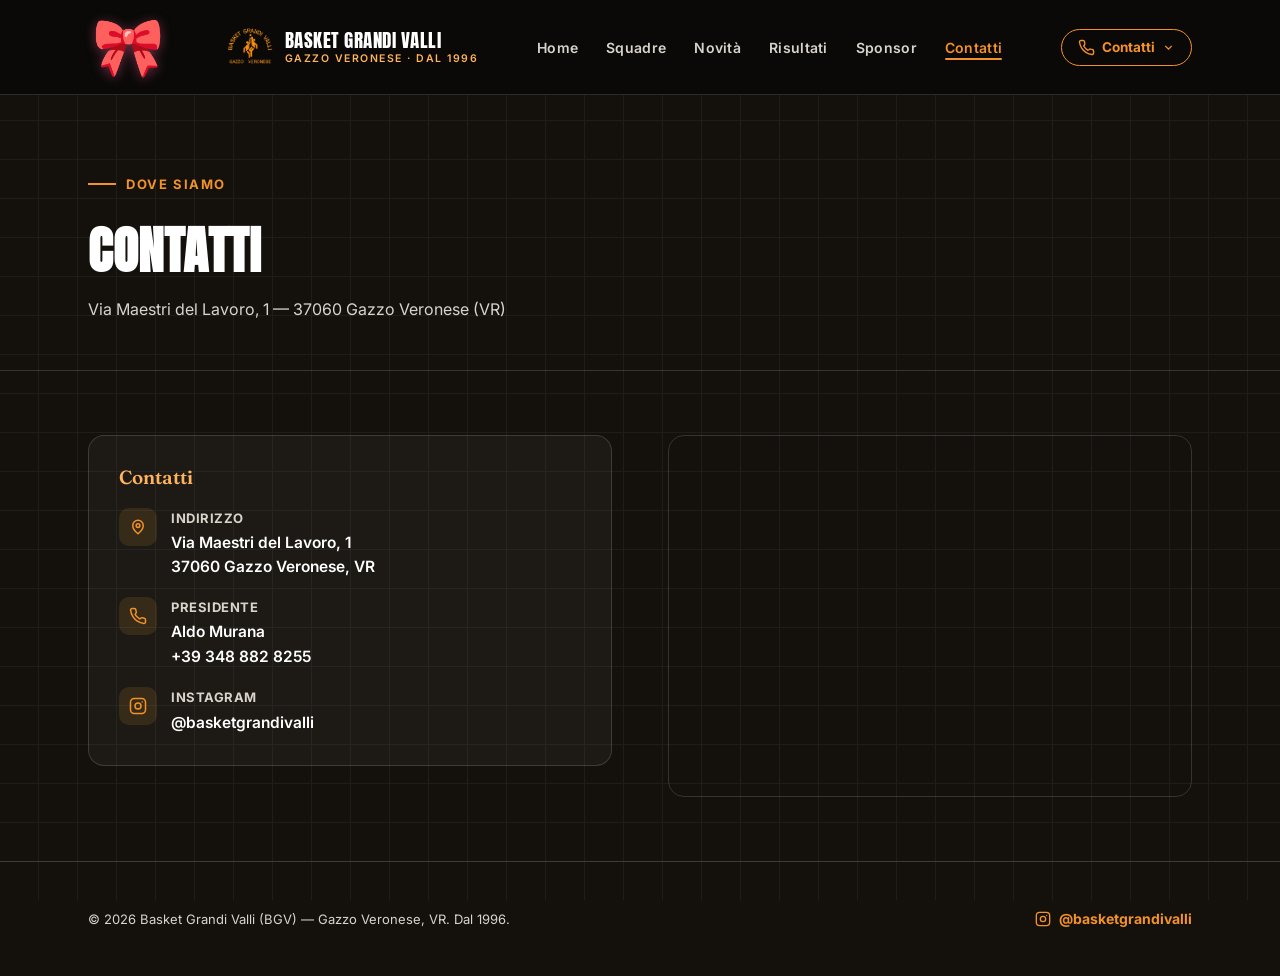
==== contatti.html @ 1cb42430 "Add files via upload" ====
<!doctype html>
<html lang="it">
<head>
<meta charset="UTF-8">
<meta name="viewport" content="width=device-width, initial-scale=1.0">
<title>Contatti — Basket Grandi Valli BGV</title>
<meta name="description" content="Contatta Basket Grandi Valli: indirizzo, telefono del presidente Aldo Murana, Instagram e mappa. Via Maestri del Lavoro 1, Gazzo Veronese (VR).">
<link rel="canonical" href="https://www.basketgrandivalli.com/contatti.html">
<meta property="og:type" content="website">
<meta property="og:title" content="Contatti BGV">
<meta property="og:description" content="Contatta Basket Grandi Valli: indirizzo, telefono del presidente Aldo Murana, Instagram e mappa. Via Maestri del Lavoro 1, Gazzo Veronese (VR).">
<meta property="og:url" content="https://www.basketgrandivalli.com/contatti.html">
<meta property="og:image" content="https://www.basketgrandivalli.com/assets/logo30-stemma.png">
<meta property="og:locale" content="it_IT">
<meta name="twitter:card" content="summary_large_image">
<meta name="twitter:title" content="Contatti BGV">
<meta name="twitter:description" content="Contatta Basket Grandi Valli: indirizzo, telefono del presidente Aldo Murana, Instagram e mappa. Via Maestri del Lavoro 1, Gazzo Veronese (VR).">
<meta name="twitter:image" content="https://www.basketgrandivalli.com/assets/logo30-stemma.png">
<link rel="preconnect" href="https://fonts.googleapis.com">
<link rel="preconnect" href="https://fonts.gstatic.com" crossorigin>
<link href="https://fonts.googleapis.com/css2?family=Anton&family=Fraunces:opsz,wght@9..144,500;9..144,600&family=Inter:wght@400;500;600;700&display=swap" rel="stylesheet">
<link rel="stylesheet" href="style.css">
<link rel="icon" href="/favicon.ico" sizes="any">
<link rel="icon" type="image/png" sizes="32x32" href="assets/favicon-32.png">
<link rel="icon" type="image/png" sizes="192x192" href="assets/favicon-192.png">
<link rel="apple-touch-icon" sizes="180x180" href="assets/favicon-180.png">
<script>window.va = window.va || function () { (window.vaq = window.vaq || []).push(arguments); };</script>
<script defer src="/_vercel/insights/script.js"></script>
</head>
<body>
<div class="court-texture" aria-hidden="true"></div>
<!-- Modale Lavinia -->
<div class="lavinia-overlay" id="laviniaOverlay" role="dialog" aria-modal="true" aria-label="Benvenuta Lavinia">
  <div class="lavinia-modal">
    <button class="lavinia-close" id="laviniaClose" aria-label="Chiudi">×</button>
    <div class="lavinia-hearts-top"><span>💕</span><span>🌸</span><span>💕</span></div>
    <div class="lavinia-big-ribbon">🎀</div>
    <h2 class="lavinia-title">Benvenuta</h2>
    <h1 class="lavinia-name">Lavinia</h1>
    <p class="lavinia-date">12 · 07 · 2026</p>
    <div class="lavinia-heart">❤️</div>
    <div class="lavinia-hearts-bottom"><span>🌸</span><span>💕</span><span>🌸</span></div>
  </div>
</div>
<header class="site-header">
  <div class="wrap">
    <a href="index.html" class="brand">
      <img src="assets/logo-bgv.png" alt="Logo Basket Grandi Valli" class="brand-mark">
      <span class="brand-text">Basket Grandi Valli<span>Gazzo Veronese · dal 1996</span></span>
    </a>
    <button class="lavinia-ribbon" id="laviniaBtn" aria-label="Benvenuta Lavinia">
      <span class="ribbon-bow">🎀</span>
    </button>
    <button class="nav-toggle" id="navToggle" aria-label="Apri il menu" aria-expanded="false" aria-controls="mainNav">
      <span></span><span></span><span></span>
    </button>
    <nav class="main-nav" id="mainNav">
      <ul>
        <li><a href="index.html">Home</a></li>
        <li><a href="squadre.html">Squadre</a></li>
        <li><a href="novita.html">Novità</a></li>
        <li><a href="risultati.html">Risultati</a></li>
        <li><a href="sponsor.html">Sponsor</a></li>
        <li><a href="contatti.html" class="nav-active">Contatti</a></li>
      </ul>
    </nav>
    <div class="header-quick" id="headerQuick">
      <button class="quick-toggle" id="quickToggle" aria-label="Contatti rapidi" aria-expanded="false">
        <svg width="17" height="17" viewBox="0 0 24 24" fill="none" stroke="currentColor" stroke-width="2"><path d="M22 16.92v3a2 2 0 01-2.18 2 19.79 19.79 0 01-8.63-3.07 19.5 19.5 0 01-6-6 19.79 19.79 0 01-3.07-8.67A2 2 0 014.11 2h3a2 2 0 012 1.72c.12.81.3 1.6.54 2.36a2 2 0 01-.45 2.11L8.09 9.91a16 16 0 006 6l1.72-1.11a2 2 0 012.11-.45c.76.24 1.55.42 2.36.54A2 2 0 0122 16.92z"/></svg>
        Contatti
        <svg class="quick-chevron" width="13" height="13" viewBox="0 0 24 24" fill="none" stroke="currentColor" stroke-width="2.5"><polyline points="6 9 12 15 18 9"/></svg>
      </button>
      <div class="quick-dropdown" id="quickDropdown">
        <a href="tel:+393488828255" class="quick-item">
          <svg width="16" height="16" viewBox="0 0 24 24" fill="none" stroke="currentColor" stroke-width="2"><path d="M22 16.92v3a2 2 0 01-2.18 2 19.79 19.79 0 01-8.63-3.07 19.5 19.5 0 01-6-6 19.79 19.79 0 01-3.07-8.67A2 2 0 014.11 2h3a2 2 0 012 1.72c.12.81.3 1.6.54 2.36a2 2 0 01-.45 2.11L8.09 9.91a16 16 0 006 6l1.72-1.11a2 2 0 012.11-.45c.76.24 1.55.42 2.36.54A2 2 0 0122 16.92z"/></svg>
          <div><span>Aldo Murana</span><small>+39 348 882 8255</small></div>
        </a>
        <a href="https://instagram.com/basketgrandivalli" target="_blank" rel="noopener" class="quick-item">
          <svg width="16" height="16" viewBox="0 0 24 24" fill="none" stroke="currentColor" stroke-width="2"><rect x="2" y="2" width="20" height="20" rx="5"/><circle cx="12" cy="12" r="4"/><circle cx="17.5" cy="6.5" r="1" fill="currentColor" stroke="none"/></svg>
          <div><span>Instagram</span><small>@basketgrandivalli</small></div>
        </a>
        <a href="contatti.html" class="quick-item quick-item-full">
          <svg width="16" height="16" viewBox="0 0 24 24" fill="none" stroke="currentColor" stroke-width="2"><path d="M12 21s-7-5.5-7-11a7 7 0 0114 0c0 5.5-7 11-7 11z"/><circle cx="12" cy="10" r="2.5"/></svg>
          <div><span>Dove siamo</span><small>Via Maestri del Lavoro 1, Gazzo VR</small></div>
        </a>
      </div>
    </div>
  </div>
</header>

<main>

  <div class="page-hero">
    <div class="wrap">
      <span class="eyebrow">Dove siamo</span>
      <h1>Contatti</h1>
      <p class="lead">Via Maestri del Lavoro, 1 — 37060 Gazzo Veronese (VR)</p>
    </div>
  </div>

  <section class="page-content">
    <div class="wrap">
      <div class="contact-grid">

        <div>
          <div class="contact-card reveal">
            <h3>Contatti</h3>

            <div class="contact-row">
              <span class="contact-icon" aria-hidden="true">
                <svg width="18" height="18" viewBox="0 0 24 24" fill="none" stroke="currentColor" stroke-width="2"><path d="M12 21s-7-5.5-7-11a7 7 0 0114 0c0 5.5-7 11-7 11z"/><circle cx="12" cy="10" r="2.5"/></svg>
              </span>
              <div>
                <h4>Indirizzo</h4>
                <p>Via Maestri del Lavoro, 1<br>37060 Gazzo Veronese, VR</p>
              </div>
            </div>

            <div class="contact-row">
              <span class="contact-icon" aria-hidden="true">
                <svg width="18" height="18" viewBox="0 0 24 24" fill="none" stroke="currentColor" stroke-width="2"><path d="M22 16.92v3a2 2 0 01-2.18 2 19.79 19.79 0 01-8.63-3.07 19.5 19.5 0 01-6-6 19.79 19.79 0 01-3.07-8.67A2 2 0 014.11 2h3a2 2 0 012 1.72c.12.81.3 1.6.54 2.36a2 2 0 01-.45 2.11L8.09 9.91a16 16 0 006 6l1.72-1.11a2 2 0 012.11-.45c.76.24 1.55.42 2.36.54A2 2 0 0122 16.92z"/></svg>
              </span>
              <div>
                <h4>Presidente</h4>
                <p>Aldo Murana</p>
                <a href="tel:+393488828255">+39 348 882 8255</a>
              </div>
            </div>

            <div class="contact-row">
              <span class="contact-icon" aria-hidden="true">
                <svg width="18" height="18" viewBox="0 0 24 24" fill="none" stroke="currentColor" stroke-width="2"><rect x="2" y="2" width="20" height="20" rx="5"/><circle cx="12" cy="12" r="4"/><circle cx="17.5" cy="6.5" r="1" fill="currentColor" stroke="none"/></svg>
              </span>
              <div>
                <h4>Instagram</h4>
                <a href="https://instagram.com/basketgrandivalli" target="_blank" rel="noopener">@basketgrandivalli</a>
              </div>
            </div>
          </div>
        </div>

        <div class="map-frame reveal">
          <iframe
            src="https://www.google.com/maps?q=Via+Pio+la+Torre,+41,+37060+Gazzo+Veronese+VR&output=embed"
            allowfullscreen loading="lazy" referrerpolicy="no-referrer-when-downgrade"
            title="Mappa Basket Grandi Valli — Gazzo Veronese VR">
          </iframe>
        </div>

      </div>
    </div>
  </section>

</main>

<footer class="site-footer">
  <div class="wrap">
    <p class="footer-note">© <span id="year"></span> Basket Grandi Valli (BGV) — Gazzo Veronese, VR. Dal 1996.</p>
    <div class="footer-social">
      <a href="https://instagram.com/basketgrandivalli" target="_blank" rel="noopener">
        <svg width="16" height="16" viewBox="0 0 24 24" fill="none" stroke="currentColor" stroke-width="2"><rect x="2" y="2" width="20" height="20" rx="5"/><circle cx="12" cy="12" r="4"/><circle cx="17.5" cy="6.5" r="1" fill="currentColor" stroke="none"/></svg>
        @basketgrandivalli
      </a>
    </div>
  </div>
</footer>
<script src="script.js"></script>
</body>
</html>
---- style.css ----
/* ==========================================================================
   BASKET GRANDI VALLI — stylesheet
   Palette: nero #14110D · arancione #F39228 · bianco #FFFFFF · bruciato #E0521E
   ========================================================================== */

:root{
  --bosco: #14110D;
  --bosco-deep: #0A0908;
  --ambra: #F39228;
  --ambra-soft: #FFB35C;
  --crema: #FFFFFF;
  --crema-dim: #D8D4CC;
  --mattone: #E0521E;
  --mattone-deep: #B8400F;
  --acciaio: #8A8580;
  --linea: rgba(255,255,255,0.14);

  --display: "Anton", "Arial Narrow", sans-serif;
  --serif: "Fraunces", Georgia, serif;
  --sans: "Inter", -apple-system, BlinkMacSystemFont, sans-serif;

  --maxw: 1160px;
}

@media (prefers-reduced-motion: reduce){
  *{ animation-duration: 0.001ms !important; animation-iteration-count: 1 !important; transition-duration: 0.001ms !important; scroll-behavior: auto !important; }
}

*{ box-sizing: border-box; }
html{ scroll-behavior: smooth; }

body{
  margin:0;
  background: var(--bosco);
  color: var(--crema);
  font-family: var(--sans);
  font-size: 16px;
  line-height: 1.55;
  -webkit-font-smoothing: antialiased;
}

img{ max-width:100%; display:block; }
a{ color: inherit; }

/* Font globali: Anton per titoli display, Fraunces per subtitle */
h1, h2{
  font-family: var(--display);
  text-transform: uppercase;
  letter-spacing: 0.4px;
  line-height: 1.15;
  color: var(--crema);
  margin: 0 0 16px;
}
h3{
  font-family: var(--serif);
  font-weight: 600;
  color: var(--crema);
  margin: 0 0 10px;
  line-height: 1.25;
}
h4{
  font-family: var(--sans);
  font-weight: 700;
  color: var(--crema-dim);
  margin: 0 0 6px;
}

.wrap{
  max-width: var(--maxw);
  margin: 0 auto;
  padding: 0 28px;
}

:focus-visible{
  outline: 3px solid var(--ambra);
  outline-offset: 3px;
  border-radius: 2px;
}

/* ---------- texture: rete/canestro di sfondo ---------- */
.court-texture{
  position: fixed;
  inset: 0;
  z-index: -1;
  opacity: 0.05;
  background-image:
    repeating-linear-gradient(0deg, transparent 0 38px, var(--crema) 38px 39px),
    repeating-linear-gradient(90deg, transparent 0 38px, var(--crema) 38px 39px);
  pointer-events: none;
}

/* ---------- header ---------- */
.site-header{
  position: sticky;
  top: 0;
  z-index: 50;
  background: rgba(10,9,8,0.94);
  backdrop-filter: blur(8px);
  border-bottom: 1px solid var(--linea);
}
.site-header .wrap{
  display:flex;
  align-items:center;
  justify-content: space-between;
  padding-top: 16px;
  padding-bottom: 16px;
}
.brand{
  display:flex;
  align-items:center;
  gap: 12px;
  text-decoration:none;
}
.brand-mark{
  width: 46px; height: 46px;
  flex-shrink:0;
  object-fit: contain;
}
.brand-mark-fallback{
  width: 42px; height: 42px;
  border-radius: 50%;
  background: var(--ambra);
  color: var(--bosco-deep);
  display:flex; align-items:center; justify-content:center;
  font-family: var(--display);
  font-size: 15px;
  letter-spacing: 0.5px;
  flex-shrink:0;
}
.brand-text{
  font-family: var(--display);
  font-size: 19px;
  letter-spacing: 0.5px;
  text-transform: uppercase;
  line-height:1.1;
}
.brand-text span{
  display:block;
  font-family: var(--sans);
  font-size: 10.5px;
  letter-spacing: 1.5px;
  color: var(--ambra-soft);
  text-transform: uppercase;
  font-weight: 600;
  margin-top: 2px;
}

.nav-toggle{
  display:none;
  background: none;
  border: 1px solid var(--linea);
  border-radius: 8px;
  color: var(--crema);
  width: 42px; height: 42px;
  cursor:pointer;
}
.nav-toggle span{
  display:block;
  width: 18px; height: 2px;
  background: var(--crema);
  margin: 4px auto;
  transition: transform .2s, opacity .2s;
}

.main-nav ul{
  display:flex;
  gap: 28px;
  list-style:none;
  margin:0; padding:0;
}
.main-nav a{
  text-decoration:none;
  font-size: 14px;
  font-weight: 600;
  letter-spacing: 0.3px;
  color: var(--crema-dim);
  transition: color .15s;
  position: relative;
}
.main-nav a:hover{ color: var(--ambra); }

.btn{
  display:inline-flex;
  align-items:center;
  gap: 8px;
  padding: 11px 22px;
  border-radius: 999px;
  font-weight: 700;
  font-size: 14px;
  text-decoration:none;
  border: 2px solid transparent;
  cursor:pointer;
  transition: transform .15s, background .15s, color .15s, border-color .15s, box-shadow .25s;
  white-space: nowrap;
}
.btn-primary{
  background: var(--mattone);
  color: var(--crema);
}
.btn-primary:hover{
  background: var(--mattone-deep);
  transform: translateY(-1px);
  box-shadow: 0 0 24px rgba(224,82,30,0.55), 0 0 4px rgba(224,82,30,0.4);
}
.btn-outline{
  border-color: var(--ambra);
  color: var(--ambra);
  background: transparent;
}
.btn-outline:hover{
  background: var(--ambra);
  color: var(--bosco-deep);
  box-shadow: 0 0 24px rgba(243,146,40,0.5), 0 0 4px rgba(243,146,40,0.4);
}

/* ---------- hero ---------- */
.hero{
  position: relative;
  padding: 86px 0 64px;
  overflow:hidden;
}
.hero-aurora{
  position: absolute;
  inset: -20% -10%;
  background:
    radial-gradient(circle at 20% 30%, rgba(243,146,40,0.22) 0%, transparent 45%),
    radial-gradient(circle at 80% 70%, rgba(224,82,30,0.18) 0%, transparent 50%),
    radial-gradient(circle at 50% 100%, rgba(243,146,40,0.12) 0%, transparent 55%);
  background-size: 140% 140%;
  animation: aurora-drift 22s ease-in-out infinite alternate;
  z-index: 0;
  filter: blur(10px);
}
@keyframes aurora-drift{
  0%{ background-position: 0% 0%, 100% 100%, 50% 100%; transform: scale(1); }
  50%{ background-position: 30% 20%, 70% 80%, 40% 90%; transform: scale(1.08); }
  100%{ background-position: 10% 40%, 90% 60%, 60% 100%; transform: scale(1); }
}
.hero-particles{
  position: absolute;
  inset: 0;
  z-index: 0;
  overflow: hidden;
  pointer-events: none;
}
.hero-particles span{
  position: absolute;
  width: 4px;
  height: 4px;
  border-radius: 50%;
  background: rgba(243,146,40,0.5);
  animation: particle-float 14s linear infinite;
}
.hero-particles span:nth-child(1){ left: 8%; top: 80%; animation-duration: 16s; animation-delay: 0s; }
.hero-particles span:nth-child(2){ left: 22%; top: 90%; animation-duration: 12s; animation-delay: 2s; width:3px; height:3px; }
.hero-particles span:nth-child(3){ left: 38%; top: 85%; animation-duration: 18s; animation-delay: 1s; }
.hero-particles span:nth-child(4){ left: 55%; top: 95%; animation-duration: 13s; animation-delay: 3s; width:5px; height:5px; }
.hero-particles span:nth-child(5){ left: 68%; top: 82%; animation-duration: 17s; animation-delay: 0.5s; }
.hero-particles span:nth-child(6){ left: 80%; top: 92%; animation-duration: 15s; animation-delay: 4s; width:3px; height:3px; }
.hero-particles span:nth-child(7){ left: 92%; top: 86%; animation-duration: 19s; animation-delay: 2.5s; }
.hero-particles span:nth-child(8){ left: 14%; top: 88%; animation-duration: 11s; animation-delay: 5s; width:3px; height:3px; }
@keyframes particle-float{
  0%{ transform: translateY(0) translateX(0); opacity: 0; }
  10%{ opacity: 0.7; }
  90%{ opacity: 0.4; }
  100%{ transform: translateY(-420px) translateX(30px); opacity: 0; }
}

.hero-bg{
  position: absolute;
  inset: -10% -10%;
  background-image: url('assets/bgv-banner.png');
  background-repeat: repeat;
  background-size: 480px auto;
  opacity: 0.22;
  filter: grayscale(0.3);
  z-index: 0;
  animation: hero-bg-scroll 50s linear infinite;
}
@keyframes hero-bg-scroll{
  from{ background-position: 0 0; }
  to{ background-position: -480px -480px; }
}
.hero::after{
  content:"";
  position: absolute;
  inset: 0;
  background: linear-gradient(180deg, rgba(10,9,8,0.35) 0%, var(--bosco) 96%);
  z-index: 0;
}
.hero .wrap{
  position: relative;
  z-index: 1;
  display:grid;
  grid-template-columns: 1.1fr 0.9fr;
  gap: 40px;
  align-items:center;
}
.eyebrow{
  display:inline-flex;
  align-items:center;
  gap:10px;
  font-size: 13px;
  font-weight: 700;
  letter-spacing: 1.6px;
  text-transform: uppercase;
  color: var(--ambra);
  margin-bottom: 18px;
}
.eyebrow::before{
  content:"";
  width: 28px; height: 2px;
  background: var(--ambra);
  display:inline-block;
}
.hero h1{
  font-family: var(--serif);
  font-weight: 600;
  font-size: clamp(34px, 4.6vw, 56px);
  line-height: 1.06;
  margin: 0 0 22px;
  letter-spacing: -0.5px;
}
.hero h1 em{
  font-style: normal;
  color: var(--ambra);
}
.hero p.lead{
  font-size: 17px;
  color: var(--crema-dim);
  max-width: 480px;
  margin: 0 0 30px;
}
.hero-ctas{
  display:flex;
  gap: 14px;
  flex-wrap: wrap;
}

/* logo 30° anniversario — elemento firma hero */
.jersey-30{
  position: relative;
  justify-self: center;
  width: min(100%, 360px);
  background: #ffffff;
  border-radius: 20px;
  padding: 22px;
  box-shadow:
    0 18px 40px rgba(0,0,0,0.4),
    0 0 0 rgba(243,146,40,0.5);
  animation: logo-glow-pulse 4s ease-in-out infinite;
}
@keyframes logo-glow-pulse{
  0%, 100%{ box-shadow: 0 18px 40px rgba(0,0,0,0.4), 0 0 28px rgba(243,146,40,0.25), 0 0 0 rgba(243,146,40,0); }
  50%{ box-shadow: 0 18px 40px rgba(0,0,0,0.4), 0 0 56px rgba(243,146,40,0.55), 0 0 18px rgba(243,146,40,0.3); }
}
.logo30-img{ width:100%; height:auto; display:block; }
.jersey-caption{
  text-align:center;
  margin-top: 14px;
  font-family: var(--sans);
  font-size: 12.5px;
  letter-spacing: 2px;
  text-transform: uppercase;
  color: var(--crema-dim);
  font-weight: 700;
}
.jersey-caption strong{ color: var(--ambra); }

/* ---------- section shells ---------- */
section{ padding: 80px 0; position:relative; }
.section-divider{
  border:0;
  border-top: 1px solid var(--linea);
  margin:0;
}
.section-head{
  max-width: 620px;
  margin-bottom: 46px;
}
.section-head .eyebrow{ margin-bottom: 14px; }
.section-head h2{
  font-family: var(--display);
  text-transform: uppercase;
  font-size: clamp(26px, 3.2vw, 38px);
  letter-spacing: 0.5px;
  margin: 0 0 14px;
  line-height: 1.15;
}
.section-head p{
  color: var(--crema-dim);
  font-size: 15.5px;
  margin:0;
}

.bg-crema{ background: var(--crema); color: var(--bosco-deep); }
.bg-crema .crema-dim{ color: #5b5645; }
.bg-crema .section-head p{ color: #54513f; }
.bg-crema .eyebrow{ color: var(--mattone); }
.bg-crema .eyebrow::before{ background: var(--mattone); }
/* nota: classe non più usata dopo rimozione sezione storia — lasciata disponibile per uso futuro */


/* ---------- teams ---------- */
.teams-grid{
  display:grid;
  grid-template-columns: repeat(3, 1fr);
  gap: 22px;
}
.team-card{
  background: rgba(255,255,255,0.05);
  backdrop-filter: blur(12px);
  -webkit-backdrop-filter: blur(12px);
  border: 1px solid rgba(255,255,255,0.12);
  border-radius: 16px;
  overflow: hidden;
  transition: transform .18s, border-color .18s, box-shadow .25s, background .25s;
}
.team-card:hover{
  transform: translateY(-4px);
  border-color: rgba(243,146,40,0.5);
  background: rgba(255,255,255,0.08);
  box-shadow: 0 12px 32px rgba(0,0,0,0.35), 0 0 24px rgba(243,146,40,0.15);
}
.team-photo{
  position: relative;
  aspect-ratio: 4 / 3;
  background:
    repeating-linear-gradient(45deg, rgba(255,255,255,0.025) 0 2px, transparent 2px 14px),
    var(--bosco-deep);
  border-bottom: 1px solid var(--linea);
  display:flex;
  align-items:center;
  justify-content:center;
}
.team-photo img{
  width:100%; height:100%;
  object-fit: cover;
}
.team-photo-placeholder{
  font-family: var(--sans);
  font-size: 12.5px;
  font-weight: 700;
  letter-spacing: 1.2px;
  text-transform: uppercase;
  color: var(--acciaio);
  border: 1.5px dashed var(--linea);
  padding: 9px 16px;
  border-radius: 999px;
}
.team-season-badge{
  position: absolute;
  bottom: 10px;
  right: 10px;
  background: rgba(10,9,8,0.72);
  color: var(--ambra-soft);
  font-family: var(--sans);
  font-size: 11px;
  font-weight: 700;
  letter-spacing: 0.5px;
  padding: 5px 10px;
  border-radius: 999px;
  backdrop-filter: blur(2px);
}
.team-card-body{
  padding: 20px 22px 24px;
}
.team-card-tags{
  display:flex;
  gap: 8px;
  margin-bottom: 12px;
}
.badge-csi{
  display:inline-flex;
  align-items:center;
  font-family: var(--display);
  font-size: 11.5px;
  letter-spacing: 0.5px;
  background: var(--ambra);
  color: var(--bosco-deep);
  padding: 4px 9px;
  border-radius: 5px;
}
.team-card-body h3{
  margin: 0 0 6px;
  font-family: var(--serif);
  font-size: 21px;
  font-weight: 600;
}
.team-card-body p{
  margin:0;
  font-size: 14.5px;
  color: var(--crema-dim);
}
.team-card-body p strong{ color: var(--crema); font-weight: 600; }
.team-section-tag{
  font-size: 11px;
  letter-spacing: 1.2px;
  text-transform: uppercase;
  font-weight: 700;
  color: var(--ambra-soft);
  align-self:center;
}

.teams-group-label{
  display:flex;
  align-items:center;
  gap: 14px;
  margin: 44px 0 20px;
  font-family: var(--display);
  font-size: 14px;
  letter-spacing: 1.5px;
  text-transform: uppercase;
  color: var(--ambra);
}
.teams-group-label::after{
  content:"";
  flex:1;
  height: 1px;
  background: var(--linea);
}
.teams-group-label:first-child{ margin-top: 0; }

/* ---------- logo storico + divisa ufficiale ---------- */
.identity-grid{
  display:grid;
  grid-template-columns: 1fr 1fr;
  gap: 28px;
  margin-bottom: 54px;
}
.identity-card{
  background: rgba(247,244,238,0.04);
  border: 1px solid var(--linea);
  border-radius: 16px;
  padding: 28px;
  display:flex;
  flex-direction: column;
  align-items:center;
  text-align:center;
}
.identity-card img{
  max-height: 230px;
  width:auto;
  margin: 0 auto 18px;
}
.identity-card.jersey-card img{
  max-height: 320px;
  border-radius: 10px;
}
.identity-card h4{
  font-family: var(--serif);
  font-size: 16px;
  font-weight: 600;
  margin: 0 0 4px;
  color: var(--ambra-soft);
}
.identity-card p{
  margin:0;
  font-size: 13px;
  color: var(--crema-dim);
  max-width: 260px;
}

/* ---------- risultati: slot grafico statico ---------- */
.results-slider{
  position: relative;
  border-radius: 16px;
  overflow: hidden;
  border: 1px solid var(--linea);
  background: rgba(255,255,255,0.03);
}
.results-slide{
  aspect-ratio: 16 / 9;
  display:flex;
  align-items:center;
  justify-content:center;
  background:
    repeating-linear-gradient(45deg, rgba(255,255,255,0.025) 0 2px, transparent 2px 14px),
    var(--bosco-deep);
}
.results-placeholder-text{
  font-family: var(--sans);
  font-size: 13px;
  font-weight: 700;
  letter-spacing: 1px;
  text-transform: uppercase;
  color: var(--acciaio);
  border: 1.5px dashed var(--linea);
  padding: 12px 22px;
  border-radius: 999px;
}
.results-nav{
  position: absolute;
  top: 50%;
  transform: translateY(-50%);
  width: 42px; height: 42px;
  border-radius: 50%;
  display:flex;
  align-items:center;
  justify-content:center;
  background: rgba(10,9,8,0.4);
  color: rgba(247,244,238,0.5);
  font-size: 22px;
  line-height: 1;
  user-select: none;
}
.results-nav-prev{ left: 14px; }
.results-nav-next{ right: 14px; }
.results-dots{
  position: absolute;
  bottom: 14px;
  left: 0; right: 0;
  display:flex;
  justify-content:center;
  gap: 8px;
}
.results-dot{
  width: 8px; height: 8px;
  border-radius: 50%;
  background: rgba(255,255,255,0.25);
  display:block;
}
.results-dot.is-active{
  background: rgba(255,255,255,0.5);
}

/* ---------- sponsor: nastro a scorrimento ---------- */
.sponsor-marquee{
  width: 100%;
  overflow: hidden;
  -webkit-mask-image: linear-gradient(90deg, transparent, #000 8%, #000 92%, transparent);
  mask-image: linear-gradient(90deg, transparent, #000 8%, #000 92%, transparent);
}
.sponsor-track{
  display:flex;
  align-items:center;
  gap: 36px;
  width: max-content;
  animation: sponsor-scroll 38s linear infinite;
}
.sponsor-marquee:hover .sponsor-track{
  animation-play-state: paused;
}
.sponsor-item{
  flex: 0 0 auto;
  width: 180px;
  height: 180px;
  background: #ffffff;
  border-radius: 16px;
  border: 1px solid var(--linea);
  display:flex;
  align-items:center;
  justify-content:center;
  padding: 20px;
  transition: box-shadow .25s, transform .25s;
}
.sponsor-item:hover{
  box-shadow: 0 0 20px rgba(243,146,40,0.35);
  transform: translateY(-2px);
}
.sponsor-item img{
  max-width: 100%;
  max-height: 100%;
  object-fit: contain;
  display:block;
}
@keyframes sponsor-scroll{
  from{ transform: translateX(0); }
  to{ transform: translateX(-50%); }
}

/* ---------- partnership ---------- */
.partnership-grid{
  display:grid;
  grid-template-columns: 1fr 0.85fr;
  gap: 48px;
  align-items:center;
}
.partnership-title{
  font-family: var(--display);
  text-transform: uppercase;
  font-size: clamp(24px, 3vw, 34px);
  letter-spacing: 0.5px;
  line-height: 1.18;
  margin: 14px 0 18px;
}
.partnership-lead{
  font-size: 15.5px;
  color: var(--crema-dim);
  margin: 0 0 24px;
  max-width: 460px;
}
.season-tag{
  display:inline-flex;
  align-items:center;
  gap: 8px;
  font-family: var(--display);
  font-size: 13px;
  letter-spacing: 1px;
  text-transform: uppercase;
  background: var(--mattone);
  color: var(--crema);
  padding: 9px 18px;
  border-radius: 999px;
}
.squadre-season-tag{
  margin-top: 16px;
}
.partnership-image{
  border-radius: 16px;
  overflow:hidden;
  border: 1px solid var(--linea);
}
.partnership-image img{
  width:100%;
  display:block;
}

/* ---------- contact / footer ---------- */
.contact-grid{
  display:grid;
  grid-template-columns: 1fr 1fr;
  gap: 56px;
  align-items:start;
}
.contact-card{
  background: rgba(244,237,224,0.04);
  border: 1px solid var(--linea);
  border-radius: 16px;
  padding: 30px;
}
.contact-card h3{
  font-family: var(--serif);
  font-size: 19px;
  margin: 0 0 18px;
  color: var(--ambra-soft);
}
.contact-row{
  display:flex;
  gap: 14px;
  align-items:flex-start;
  margin-bottom: 18px;
}
.contact-row:last-child{ margin-bottom: 0; }
.contact-icon{
  flex-shrink:0;
  width: 38px; height: 38px;
  border-radius: 10px;
  background: rgba(232,163,61,0.12);
  display:flex; align-items:center; justify-content:center;
  color: var(--ambra);
}
.contact-row h4{
  margin: 0 0 3px;
  font-size: 13px;
  letter-spacing: 0.5px;
  text-transform: uppercase;
  color: var(--crema-dim);
  font-weight: 700;
}
.contact-row a, .contact-row p{
  margin:0;
  font-size: 15.5px;
  text-decoration:none;
  font-weight: 600;
}
.contact-row a:hover{ color: var(--ambra); }

.map-frame{
  border-radius: 16px;
  overflow:hidden;
  border: 1px solid var(--linea);
  height: 100%;
  min-height: 360px;
}
.map-frame iframe{
  width:100%; height:100%; min-height:360px;
  border:0; display:block;
}

.site-footer{
  border-top: 1px solid var(--linea);
  padding: 34px 0;
}
.site-footer .wrap{
  display:flex;
  justify-content: space-between;
  align-items:center;
  flex-wrap: wrap;
  gap: 14px;
}
.footer-note{
  font-size: 13px;
  color: var(--crema-dim);
}
.footer-social{
  display:flex;
  gap: 16px;
  align-items:center;
}
.footer-social a{
  display:flex;
  align-items:center;
  gap: 8px;
  text-decoration:none;
  font-size: 14px;
  font-weight: 700;
  color: var(--ambra);
}

/* ---------- reveal-on-scroll ---------- */
.reveal{
  opacity: 0;
  transform: translateY(24px) scale(0.97);
  filter: blur(4px);
  transition: opacity .7s cubic-bezier(0.16, 1, 0.3, 1), transform .7s cubic-bezier(0.16, 1, 0.3, 1), filter .7s ease;
}
.reveal.is-visible{
  opacity: 1;
  transform: translateY(0) scale(1);
  filter: blur(0);
}

/* ---------- responsive ---------- */
@media (max-width: 880px){
  .hero .wrap{ grid-template-columns: 1fr; }
  .jersey-30{ order:-1; width: 240px; margin: 0 auto 12px; }
  .contact-grid{ grid-template-columns: 1fr; }
  .identity-grid{ grid-template-columns: 1fr; }
  .teams-grid{ grid-template-columns: repeat(2, 1fr); }
  .partnership-grid{ grid-template-columns: 1fr; }
  .partnership-image{ order: -1; max-width: 320px; margin: 0 auto; }
  .nav-toggle{ display:block; }
  .main-nav{
    position:absolute;
    top: 100%; left:0; right:0;
    background: var(--bosco-deep);
    border-bottom: 1px solid var(--linea);
    max-height: 0;
    overflow:hidden;
    transition: max-height .25s ease;
  }
  .main-nav.is-open{ max-height: 320px; }
  .main-nav ul{
    flex-direction: column;
    gap: 0;
    padding: 8px 28px 18px;
  }
  .main-nav li{ border-bottom: 1px solid var(--linea); }
  .main-nav a{ display:block; padding: 14px 0; }
  .header-cta{ display:none; }
}

@media (max-width: 620px){
  .wrap{ padding: 0 20px; }
  .hero{ padding: 56px 0 44px; }
  .teams-grid{ grid-template-columns: 1fr; }
  .sponsor-item{ width: 130px; height: 130px; padding: 14px; }
  .sponsor-track{ gap: 24px; }
  section{ padding: 56px 0; }
}

/* ===== FIOCCO LAVINIA ===== */
.lavinia-ribbon{
  background: none;
  border: none;
  cursor: pointer;
  font-size: 58px;
  line-height: 1;
  padding: 2px 4px;
  border-radius: 50%;
  transition: transform .2s;
  display:flex;
  align-items:center;
  justify-content:center;
  order: -1;
  filter: drop-shadow(0 2px 6px rgba(255,100,160,0.4));
}
.lavinia-ribbon:hover{ transform: scale(1.2) rotate(-8deg); }
.ribbon-bow{ display:block; }

/* Overlay */
.lavinia-overlay{
  position: fixed;
  inset: 0;
  background: rgba(0,0,0,0.55);
  backdrop-filter: blur(6px);
  z-index: 1000;
  display:flex;
  align-items:center;
  justify-content:center;
  opacity: 0;
  pointer-events: none;
  transition: opacity .35s ease;
}
.lavinia-overlay.is-open{
  opacity: 1;
  pointer-events: all;
}

/* Modale */
.lavinia-modal{
  background: linear-gradient(145deg, #fff0f6 0%, #ffe4ef 50%, #ffd6e8 100%);
  border-radius: 28px;
  padding: 44px 52px 40px;
  text-align: center;
  max-width: 440px;
  width: 90%;
  box-shadow:
    0 32px 80px rgba(255,100,160,0.25),
    0 0 0 3px rgba(255,150,190,0.4),
    0 0 0 8px rgba(255,200,220,0.2);
  transform: scale(0.85) translateY(20px);
  transition: transform .4s cubic-bezier(0.16,1,0.3,1);
  position: relative;
}
.lavinia-overlay.is-open .lavinia-modal{
  transform: scale(1) translateY(0);
}

.lavinia-close{
  position: absolute;
  top: 14px; right: 18px;
  background: none;
  border: none;
  font-size: 26px;
  color: #d06090;
  cursor: pointer;
  line-height: 1;
  opacity: 0.7;
  transition: opacity .15s, transform .15s;
}
.lavinia-close:hover{ opacity:1; transform: scale(1.2); }

.lavinia-hearts-top,
.lavinia-hearts-bottom{
  display:flex;
  justify-content:center;
  gap: 12px;
  font-size: 22px;
}
.lavinia-hearts-top{ margin-bottom: 10px; }
.lavinia-hearts-bottom{ margin-top: 10px; }

.lavinia-big-ribbon{
  font-size: 64px;
  line-height: 1;
  margin-bottom: 14px;
  animation: ribbon-swing 2.5s ease-in-out infinite;
}
@keyframes ribbon-swing{
  0%,100%{ transform: rotate(-6deg) scale(1); }
  50%{ transform: rotate(6deg) scale(1.08); }
}

.lavinia-title{
  font-family: 'Fraunces', Georgia, serif;
  font-size: 22px;
  font-weight: 500;
  color: #c0607a;
  margin: 0 0 4px;
  letter-spacing: 2px;
  text-transform: uppercase;
}
.lavinia-name{
  font-family: 'Fraunces', Georgia, serif;
  font-size: 58px;
  font-weight: 600;
  color: #d63070;
  margin: 0 0 6px;
  line-height: 1.1;
  letter-spacing: -1px;
}
.lavinia-date{
  font-family: 'Inter', sans-serif;
  font-size: 18px;
  font-weight: 700;
  color: #b05070;
  letter-spacing: 4px;
  margin: 0 0 16px;
}
.lavinia-heart{
  font-size: 46px;
  animation: heart-beat 1.2s ease-in-out infinite;
}
@keyframes heart-beat{
  0%,100%{ transform: scale(1); }
  15%{ transform: scale(1.25); }
  30%{ transform: scale(1); }
  45%{ transform: scale(1.15); }
}

/* ===== SEZIONE NOVITÀ ===== */
.news-carousel-wrap{
  position: relative;
  overflow: hidden;
  padding: 0 0 52px;
}
.news-carousel{
  display: flex;
  gap: 28px;
  transition: transform .45s cubic-bezier(0.16,1,0.3,1);
  will-change: transform;
}
.news-card{
  flex: 0 0 min(88%, 540px);
  background: rgba(255,255,255,0.04);
  backdrop-filter: blur(10px);
  -webkit-backdrop-filter: blur(10px);
  border: 1px solid var(--linea);
  border-radius: 20px;
  overflow: hidden;
  transition: transform .2s, border-color .2s, box-shadow .25s;
  margin-left: calc((100vw - min(88%, 540px)) / 2 - 14px);
}
.news-card:last-child{
  margin-right: calc((100vw - min(88%, 540px)) / 2 - 14px);
}
.news-card:hover{
  transform: translateY(-4px);
  border-color: rgba(243,146,40,.45);
  box-shadow: 0 14px 36px rgba(0,0,0,.35), 0 0 22px rgba(243,146,40,.12);
}
.news-img-wrap{
  width: 100%;
  aspect-ratio: 5 / 4;
  overflow: hidden;
  background: var(--bosco-deep);
}
.news-img-wrap img{
  width: 100%;
  height: 100%;
  object-fit: cover;
  display: block;
  transition: transform .4s ease;
}
.news-card:hover .news-img-wrap img{
  transform: scale(1.03);
}
.news-img-placeholder{
  display: flex;
  align-items: center;
  justify-content: center;
  background:
    repeating-linear-gradient(45deg, rgba(255,255,255,.025) 0 2px, transparent 2px 14px),
    var(--bosco-deep);
}
.news-img-placeholder span{
  font-size: 13px;
  font-weight: 700;
  letter-spacing: 1.2px;
  text-transform: uppercase;
  color: var(--acciaio);
  border: 1.5px dashed var(--linea);
  padding: 10px 20px;
  border-radius: 999px;
}
.news-body{
  padding: 22px 26px 28px;
  display: flex;
  flex-direction: column;
  gap: 10px;
}
.news-tag{
  display: inline-flex;
  align-items: center;
  font-family: var(--sans);
  font-size: 11px;
  font-weight: 700;
  letter-spacing: 1.4px;
  text-transform: uppercase;
  background: var(--ambra);
  color: var(--bosco-deep);
  padding: 4px 12px;
  border-radius: 999px;
  align-self: flex-start;
}
.news-title{
  font-family: var(--serif);
  font-size: 22px;
  font-weight: 600;
  margin: 0;
  color: var(--crema);
  line-height: 1.25;
}
.news-text{
  font-size: 15px;
  color: var(--crema-dim);
  margin: 0;
  line-height: 1.55;
}
.news-text strong{
  color: var(--crema);
  font-weight: 700;
}
.news-date{
  font-size: 12.5px;
  font-weight: 600;
  letter-spacing: .5px;
  color: var(--acciaio);
  text-transform: uppercase;
}
.news-ig{
  font-size: 14px;
  font-weight: 700;
  color: var(--ambra);
  text-decoration: none;
  align-self: flex-start;
}
.news-ig:hover{ color: var(--ambra-soft); }

/* Controlli carosello news */
.news-nav{
  position: absolute;
  top: 40%;
  transform: translateY(-50%);
  width: 46px; height: 46px;
  border-radius: 50%;
  border: none;
  background: rgba(10,9,8,.6);
  color: var(--crema);
  font-size: 24px;
  line-height: 1;
  cursor: pointer;
  display: flex;
  align-items: center;
  justify-content: center;
  transition: background .15s, box-shadow .2s;
  z-index: 5;
}
.news-nav:hover{
  background: var(--ambra);
  color: var(--bosco-deep);
  box-shadow: 0 0 18px rgba(243,146,40,.45);
}
.news-nav-prev{ left: 16px; }
.news-nav-next{ right: 16px; }
.news-dots{
  position: absolute;
  bottom: 16px;
  left: 0; right: 0;
  display: flex;
  justify-content: center;
  gap: 8px;
}
.news-dot{
  width: 8px; height: 8px;
  border-radius: 50%;
  background: rgba(255,255,255,.28);
  border: none;
  cursor: pointer;
  padding: 0;
  transition: background .15s, transform .15s;
}
.news-dot.is-active{
  background: var(--ambra);
  transform: scale(1.25);
}
@media (max-width: 620px){
  .news-card{ flex: 0 0 90%; }
  .news-nav{ display: none; }
}

/* ===== MULTI-PAGINA: stili aggiuntivi ===== */

/* Nav active */
.main-nav a.nav-active{
  color: var(--ambra);
  position: relative;
}
.main-nav a.nav-active::after{
  content:'';
  position: absolute;
  bottom: -4px; left: 0; right: 0;
  height: 2px;
  background: var(--ambra);
  border-radius: 2px;
}

/* Page hero (intestazione interna per pagine interne) */
.page-hero{
  padding: 72px 0 48px;
  border-bottom: 1px solid var(--linea);
}
.page-hero h1{
  font-family: var(--display);
  font-size: clamp(30px, 4vw, 52px);
  text-transform: uppercase;
  letter-spacing: 0.5px;
  margin: 10px 0 16px;
}
.page-hero .lead{
  color: var(--crema-dim);
  max-width: 560px;
  font-size: 16px;
  margin: 0;
}

/* Page content wrapper */
.page-content{
  padding: 64px 0;
}

/* Preview grid (homepage) */
.preview-grid{
  display: grid;
  grid-template-columns: repeat(3, 1fr);
  gap: 24px;
}
.preview-card{
  display: block;
  text-decoration: none;
  color: inherit;
  background: rgba(255,255,255,0.04);
  backdrop-filter: blur(10px);
  -webkit-backdrop-filter: blur(10px);
  border: 1px solid var(--linea);
  border-radius: 16px;
  overflow: hidden;
  transition: transform .2s, border-color .2s, box-shadow .25s;
}
.preview-card:hover{
  transform: translateY(-4px);
  border-color: rgba(243,146,40,.4);
  box-shadow: 0 12px 32px rgba(0,0,0,.3), 0 0 20px rgba(243,146,40,.1);
}
.preview-img{
  position: relative;
  aspect-ratio: 16/9;
  overflow: hidden;
}
.preview-img img{
  width: 100%; height: 100%;
  object-fit: cover;
  display: block;
  transition: transform .4s;
}
.preview-card:hover .preview-img img{ transform: scale(1.04); }
.preview-img-dark img{ filter: brightness(0.85); }
.preview-tag{
  position: absolute;
  top: 12px; left: 12px;
  font-size: 11px;
  font-weight: 700;
  letter-spacing: 1.2px;
  text-transform: uppercase;
  background: var(--ambra);
  color: var(--bosco-deep);
  padding: 4px 10px;
  border-radius: 999px;
}
.preview-body{
  padding: 18px 20px 22px;
  display: flex;
  flex-direction: column;
  gap: 8px;
}
.preview-body h3{
  font-family: var(--serif);
  font-size: 17px;
  font-weight: 600;
  margin: 0;
  color: var(--crema);
}
.preview-body p{
  font-size: 14px;
  color: var(--crema-dim);
  margin: 0;
  line-height: 1.5;
}
.preview-cta{
  font-size: 13px;
  font-weight: 700;
  color: var(--ambra);
  margin-top: 4px;
}

/* Sponsor preview header inline */
.section-head-inline{
  display: flex;
  align-items: center;
  justify-content: space-between;
  margin-bottom: 28px;
}
.eyebrow-small{
  font-size: 12px;
  font-weight: 700;
  letter-spacing: 1.6px;
  text-transform: uppercase;
  color: var(--ambra);
}
.btn-sm{
  padding: 8px 16px;
  font-size: 13px;
}

/* News grid pagina novità */
.news-grid{
  display: grid;
  grid-template-columns: repeat(2, 1fr);
  gap: 28px;
}
.news-card-full{
  background: rgba(255,255,255,0.04);
  backdrop-filter: blur(10px);
  -webkit-backdrop-filter: blur(10px);
  border: 1px solid var(--linea);
  border-radius: 20px;
  overflow: hidden;
  transition: transform .2s, border-color .2s;
}
.news-card-full:hover{
  transform: translateY(-3px);
  border-color: rgba(243,146,40,.4);
}
.news-card-full .news-img-wrap{
  aspect-ratio: 4/3;
}
.news-card-full .news-img-wrap img{
  width: 100%; height: 100%;
  object-fit: cover;
  display: block;
}
.news-meta{
  display: flex;
  align-items: center;
  gap: 12px;
}
.news-card-full .news-title{
  font-family: var(--serif);
  font-size: 22px;
  font-weight: 600;
  margin: 0;
  color: var(--crema);
}

/* Risultati grid */
.results-grid{
  display: grid;
  grid-template-columns: repeat(2, 1fr);
  gap: 24px;
}
.result-item{
  border-radius: 14px;
  overflow: hidden;
  border: 1px solid var(--linea);
}
.result-item img{
  width: 100%; height: auto;
  display: block;
}
.result-item-placeholder{
  aspect-ratio: 5/4;
  background:
    repeating-linear-gradient(45deg, rgba(255,255,255,.025) 0 2px, transparent 2px 14px),
    var(--bosco-deep);
  display: flex;
  align-items: center;
  justify-content: center;
}
.result-item-placeholder span{
  font-size: 13px;
  font-weight: 700;
  letter-spacing: 1px;
  text-transform: uppercase;
  color: var(--acciaio);
  border: 1.5px dashed var(--linea);
  padding: 10px 20px;
  border-radius: 999px;
}

/* Sponsor grid full (pagina sponsor) */
.sponsor-grid-full{
  display: grid;
  grid-template-columns: repeat(4, 1fr);
  gap: 20px;
  margin-bottom: 60px;
}
.sponsor-card{
  background: #fff;
  border-radius: 14px;
  padding: 20px;
  display: flex;
  align-items: center;
  justify-content: center;
  border: 1px solid var(--linea);
  aspect-ratio: 1;
  transition: box-shadow .25s, transform .2s;
}
.sponsor-card:hover{
  box-shadow: 0 0 22px rgba(243,146,40,.35);
  transform: translateY(-2px);
}
.sponsor-card img{
  max-width: 100%; max-height: 100%;
  object-fit: contain;
  display: block;
}

/* Sponsor preview su homepage */
.sponsor-preview{
  padding: 40px 0 56px;
}

/* Responsive multi-pagina */
@media (max-width: 880px){
  .preview-grid{ grid-template-columns: 1fr; }
  .news-grid{ grid-template-columns: 1fr; }
  .sponsor-grid-full{ grid-template-columns: repeat(2, 1fr); }
  .results-grid{ grid-template-columns: 1fr; }
}
@media (max-width: 620px){
  .sponsor-grid-full{ grid-template-columns: repeat(2, 1fr); }
  .page-hero{ padding: 48px 0 32px; }
}

/* ===== DROPDOWN CONTATTI RAPIDI ===== */
.header-quick{
  position: relative;
}
.quick-toggle{
  display: inline-flex;
  align-items: center;
  gap: 7px;
  padding: 9px 16px;
  border-radius: 999px;
  border: 1.5px solid var(--ambra);
  background: transparent;
  color: var(--ambra);
  font-family: var(--sans);
  font-size: 13.5px;
  font-weight: 700;
  cursor: pointer;
  transition: background .15s, color .15s, box-shadow .2s;
  white-space: nowrap;
}
.quick-toggle:hover,
.quick-toggle.is-open{
  background: var(--ambra);
  color: var(--bosco-deep);
  box-shadow: 0 0 18px rgba(243,146,40,.4);
}
.quick-chevron{
  transition: transform .2s;
  flex-shrink: 0;
}
.quick-toggle.is-open .quick-chevron{
  transform: rotate(180deg);
}

/* Dropdown panel */
.quick-dropdown{
  position: absolute;
  top: calc(100% + 10px);
  right: 0;
  min-width: 250px;
  background: rgba(20,17,13,0.97);
  backdrop-filter: blur(16px);
  -webkit-backdrop-filter: blur(16px);
  border: 1px solid var(--linea);
  border-radius: 14px;
  padding: 8px;
  box-shadow: 0 20px 48px rgba(0,0,0,.55), 0 0 0 1px rgba(243,146,40,.1);
  opacity: 0;
  pointer-events: none;
  transform: translateY(-6px);
  transition: opacity .2s ease, transform .2s ease;
  z-index: 200;
}
.quick-dropdown.is-open{
  opacity: 1;
  pointer-events: all;
  transform: translateY(0);
}

/* Voci del dropdown */
.quick-item{
  display: flex;
  align-items: center;
  gap: 12px;
  padding: 11px 14px;
  border-radius: 9px;
  text-decoration: none;
  color: var(--crema);
  transition: background .12s;
}
.quick-item:hover{
  background: rgba(243,146,40,.1);
}
.quick-item svg{
  flex-shrink: 0;
  color: var(--ambra);
}
.quick-item div{
  display: flex;
  flex-direction: column;
  gap: 2px;
}
.quick-item span{
  font-size: 14px;
  font-weight: 600;
  line-height: 1;
}
.quick-item small{
  font-size: 12px;
  color: var(--crema-dim);
  line-height: 1;
}
.quick-item-full{
  border-top: 1px solid var(--linea);
  margin-top: 4px;
  padding-top: 13px;
}

/* Nascondi il dropdown su mobile (già coperto dal menu hamburger) */
@media (max-width: 880px){
  .header-quick{ display: none; }
}
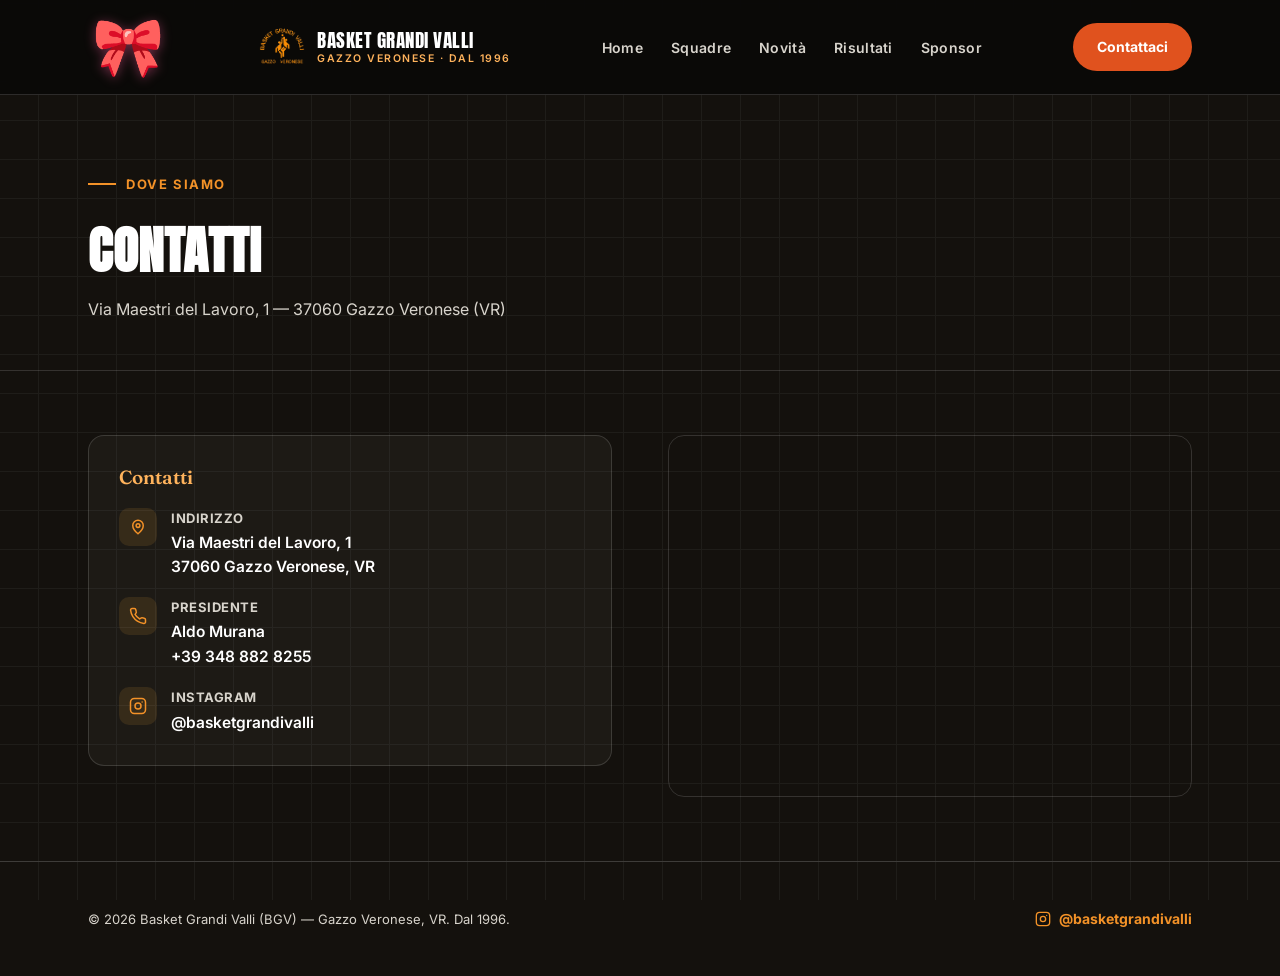
==== commit d9a683fb: "Add files via upload" ====
--- a/contatti.html
+++ b/contatti.html
@@ -61,30 +61,9 @@
         <li><a href="novita.html">Novità</a></li>
         <li><a href="risultati.html">Risultati</a></li>
         <li><a href="sponsor.html">Sponsor</a></li>
-        <li><a href="contatti.html" class="nav-active">Contatti</a></li>
       </ul>
     </nav>
-    <div class="header-quick" id="headerQuick">
-      <button class="quick-toggle" id="quickToggle" aria-label="Contatti rapidi" aria-expanded="false">
-        <svg width="17" height="17" viewBox="0 0 24 24" fill="none" stroke="currentColor" stroke-width="2"><path d="M22 16.92v3a2 2 0 01-2.18 2 19.79 19.79 0 01-8.63-3.07 19.5 19.5 0 01-6-6 19.79 19.79 0 01-3.07-8.67A2 2 0 014.11 2h3a2 2 0 012 1.72c.12.81.3 1.6.54 2.36a2 2 0 01-.45 2.11L8.09 9.91a16 16 0 006 6l1.72-1.11a2 2 0 012.11-.45c.76.24 1.55.42 2.36.54A2 2 0 0122 16.92z"/></svg>
-        Contatti
-        <svg class="quick-chevron" width="13" height="13" viewBox="0 0 24 24" fill="none" stroke="currentColor" stroke-width="2.5"><polyline points="6 9 12 15 18 9"/></svg>
-      </button>
-      <div class="quick-dropdown" id="quickDropdown">
-        <a href="tel:+393488828255" class="quick-item">
-          <svg width="16" height="16" viewBox="0 0 24 24" fill="none" stroke="currentColor" stroke-width="2"><path d="M22 16.92v3a2 2 0 01-2.18 2 19.79 19.79 0 01-8.63-3.07 19.5 19.5 0 01-6-6 19.79 19.79 0 01-3.07-8.67A2 2 0 014.11 2h3a2 2 0 012 1.72c.12.81.3 1.6.54 2.36a2 2 0 01-.45 2.11L8.09 9.91a16 16 0 006 6l1.72-1.11a2 2 0 012.11-.45c.76.24 1.55.42 2.36.54A2 2 0 0122 16.92z"/></svg>
-          <div><span>Aldo Murana</span><small>+39 348 882 8255</small></div>
-        </a>
-        <a href="https://instagram.com/basketgrandivalli" target="_blank" rel="noopener" class="quick-item">
-          <svg width="16" height="16" viewBox="0 0 24 24" fill="none" stroke="currentColor" stroke-width="2"><rect x="2" y="2" width="20" height="20" rx="5"/><circle cx="12" cy="12" r="4"/><circle cx="17.5" cy="6.5" r="1" fill="currentColor" stroke="none"/></svg>
-          <div><span>Instagram</span><small>@basketgrandivalli</small></div>
-        </a>
-        <a href="contatti.html" class="quick-item quick-item-full">
-          <svg width="16" height="16" viewBox="0 0 24 24" fill="none" stroke="currentColor" stroke-width="2"><path d="M12 21s-7-5.5-7-11a7 7 0 0114 0c0 5.5-7 11-7 11z"/><circle cx="12" cy="10" r="2.5"/></svg>
-          <div><span>Dove siamo</span><small>Via Maestri del Lavoro 1, Gazzo VR</small></div>
-        </a>
-      </div>
-    </div>
+    <a class="btn btn-primary header-cta" href="contatti.html">Contattaci</a>
   </div>
 </header>
 
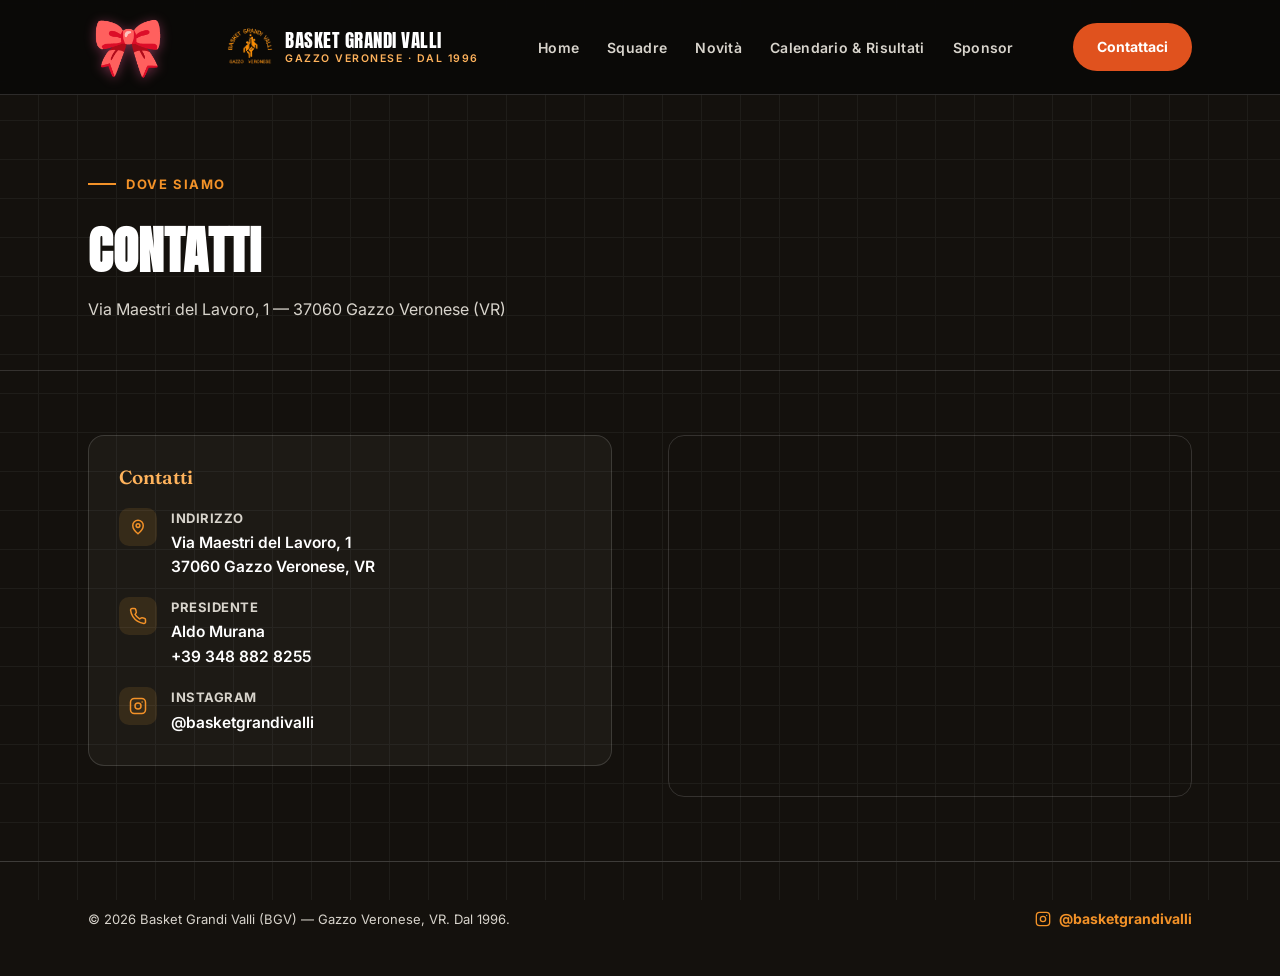
==== commit 468939cf: "Add files via upload" ====
--- a/contatti.html
+++ b/contatti.html
@@ -59,7 +59,7 @@
         <li><a href="index.html">Home</a></li>
         <li><a href="squadre.html">Squadre</a></li>
         <li><a href="novita.html">Novità</a></li>
-        <li><a href="risultati.html">Risultati</a></li>
+        <li><a href="risultati.html">Calendario &amp; Risultati</a></li>
         <li><a href="sponsor.html">Sponsor</a></li>
       </ul>
     </nav>
--- a/style.css
+++ b/style.css
@@ -404,8 +404,8 @@
 /* ---------- teams ---------- */
 .teams-grid{
   display:grid;
-  grid-template-columns: repeat(3, 1fr);
-  gap: 22px;
+  grid-template-columns: repeat(2, 1fr);
+  gap: 28px;
 }
 .team-card{
   background: rgba(255,255,255,0.05);
@@ -827,7 +827,7 @@
   .jersey-30{ order:-1; width: 240px; margin: 0 auto 12px; }
   .contact-grid{ grid-template-columns: 1fr; }
   .identity-grid{ grid-template-columns: 1fr; }
-  .teams-grid{ grid-template-columns: repeat(2, 1fr); }
+  .teams-grid{ grid-template-columns: 1fr; }
   .partnership-grid{ grid-template-columns: 1fr; }
   .partnership-image{ order: -1; max-width: 320px; margin: 0 auto; }
   .nav-toggle{ display:block; }
@@ -1414,105 +1414,253 @@
   .page-hero{ padding: 48px 0 32px; }
 }
 
-/* ===== DROPDOWN CONTATTI RAPIDI ===== */
-.header-quick{
+/* ===== FLIP CARD — SQUADRE ===== */
+.flip-hint{
+  display: flex;
+  align-items: center;
+  gap: 8px;
+  font-size: 13px;
+  font-weight: 600;
+  letter-spacing: .5px;
+  color: var(--acciaio);
+  margin-bottom: 28px;
+  text-transform: uppercase;
+}
+.team-card-flip{
+  perspective: 1200px;
+  cursor: pointer;
+  outline: none;
+  border-radius: 16px;
+  /* Lascia spazio per l'espansione del retro */
+  transition: z-index 0s .55s;
+  z-index: 1;
+}
+.team-card-flip:focus-visible{
+  box-shadow: 0 0 0 3px var(--ambra);
+}
+.team-card-flip.is-flipped{
+  z-index: 10;
+  transition: z-index 0s 0s;
+}
+.flip-inner{
   position: relative;
-}
-.quick-toggle{
+  width: 100%;
+  min-height: 480px;
+  transform-style: preserve-3d;
+  transition: transform .55s cubic-bezier(0.4,0,0.2,1),
+              min-height .55s cubic-bezier(0.4,0,0.2,1);
+  border-radius: 16px;
+}
+.team-card-flip.is-flipped .flip-inner{
+  transform: rotateY(180deg);
+  min-height: 560px;
+}
+.flip-front,
+.flip-back{
+  position: absolute;
+  inset: 0;
+  backface-visibility: hidden;
+  -webkit-backface-visibility: hidden;
+  border-radius: 16px;
+  overflow: hidden;
+}
+
+/* Fronte: uguale alle vecchie .team-card */
+.flip-front{
+  background: rgba(255,255,255,0.05);
+  backdrop-filter: blur(12px);
+  -webkit-backdrop-filter: blur(12px);
+  border: 1px solid rgba(255,255,255,0.12);
+  display: flex;
+  flex-direction: column;
+  transition: border-color .2s, box-shadow .25s;
+}
+.team-card-flip:hover .flip-front{
+  border-color: rgba(243,146,40,.5);
+  box-shadow: 0 12px 32px rgba(0,0,0,.35), 0 0 24px rgba(243,146,40,.15);
+}
+.flip-front .team-photo{
+  aspect-ratio: 4/3;
+  overflow: hidden;
+}
+.flip-front .team-photo img{
+  width: 100%; height: 100%;
+  object-fit: cover;
+  display: block;
+  transition: transform .4s;
+}
+.team-card-flip:hover .flip-front .team-photo img{
+  transform: scale(1.04);
+}
+
+/* Retro: roster */
+.flip-back{
+  transform: rotateY(180deg);
+  background: var(--bosco-deep);
+  border: 1px solid var(--ambra);
+  display: flex;
+  flex-direction: column;
+  padding: 28px 26px 20px;
+  gap: 14px;
+}
+.roster-header{
+  display: flex;
+  flex-direction: column;
+  gap: 6px;
+  border-bottom: 1px solid var(--linea);
+  padding-bottom: 14px;
+}
+.roster-header h3{
+  font-family: var(--display);
+  font-size: 28px;
+  text-transform: uppercase;
+  color: var(--ambra);
+  margin: 6px 0 0;
+}
+.roster-coach{
+  font-size: 13.5px;
+  color: var(--crema-dim);
+  margin: 0;
+  text-transform: none;
+  font-family: var(--sans);
+}
+.roster-list{
+  list-style: none;
+  margin: 0;
+  padding: 0;
+  display: flex;
+  flex-direction: column;
+  gap: 8px;
+  flex: 1;
+  overflow-y: auto;
+}
+.roster-list li{
+  display: flex;
+  align-items: center;
+  gap: 16px;
+  padding: 9px 14px;
+  border-radius: 10px;
+  background: rgba(255,255,255,0.04);
+  transition: background .15s;
+}
+.roster-list li:hover{
+  background: rgba(243,146,40,.1);
+}
+.roster-num{
+  font-family: var(--display);
+  font-size: 22px;
+  color: var(--ambra);
+  min-width: 44px;
+  text-align: center;
+}
+.roster-name{
+  font-size: 17px;
+  font-weight: 600;
+  color: var(--crema);
+}
+.flip-back-hint{
+  font-size: 12px;
+  letter-spacing: 1px;
+  text-transform: uppercase;
+  color: var(--acciaio);
+  text-align: center;
+  margin-top: auto;
+  padding-top: 10px;
+}
+
+/* ===== CALENDARIO & RISULTATI ===== */
+.cal-section{
+  padding: 0 0 80px;
+}
+.cal-tabs{
+  display: flex;
+  gap: 8px;
+  flex-wrap: wrap;
+  padding: 32px 0 0;
+  border-bottom: 1px solid var(--linea);
+  margin-bottom: 0;
+}
+.cal-tab{
+  padding: 10px 22px;
+  border-radius: 10px 10px 0 0;
+  border: 1px solid var(--linea);
+  border-bottom: none;
+  background: rgba(255,255,255,0.03);
+  color: var(--crema-dim);
+  font-family: var(--sans);
+  font-size: 14px;
+  font-weight: 700;
+  cursor: pointer;
+  transition: background .15s, color .15s;
+  position: relative;
+  bottom: -1px;
+}
+.cal-tab:hover{
+  background: rgba(255,255,255,0.07);
+  color: var(--crema);
+}
+.cal-tab.is-active{
+  background: var(--bosco);
+  color: var(--ambra);
+  border-color: var(--ambra);
+  border-bottom-color: var(--bosco);
+}
+.cal-panel{
+  display: none;
+  padding: 48px 0 0;
+}
+.cal-panel.is-active{
+  display: block;
+}
+.cal-block{
+  margin-bottom: 52px;
+}
+.cal-block-header{
+  display: flex;
+  align-items: center;
+  gap: 12px;
+  margin-bottom: 24px;
+}
+.cal-block-header h2{
+  font-family: var(--display);
+  font-size: 26px;
+  text-transform: uppercase;
+  margin: 0;
+}
+.cal-block-icon{
+  font-size: 22px;
+}
+.cal-coming-soon{
   display: inline-flex;
   align-items: center;
-  gap: 7px;
-  padding: 9px 16px;
+  font-size: 11px;
+  font-weight: 700;
+  letter-spacing: 1.2px;
+  text-transform: uppercase;
+  padding: 4px 12px;
   border-radius: 999px;
-  border: 1.5px solid var(--ambra);
-  background: transparent;
+  background: rgba(243,146,40,.15);
   color: var(--ambra);
-  font-family: var(--sans);
-  font-size: 13.5px;
-  font-weight: 700;
-  cursor: pointer;
-  transition: background .15s, color .15s, box-shadow .2s;
-  white-space: nowrap;
-}
-.quick-toggle:hover,
-.quick-toggle.is-open{
-  background: var(--ambra);
-  color: var(--bosco-deep);
-  box-shadow: 0 0 18px rgba(243,146,40,.4);
-}
-.quick-chevron{
-  transition: transform .2s;
-  flex-shrink: 0;
-}
-.quick-toggle.is-open .quick-chevron{
-  transform: rotate(180deg);
-}
-
-/* Dropdown panel */
-.quick-dropdown{
-  position: absolute;
-  top: calc(100% + 10px);
-  right: 0;
-  min-width: 250px;
-  background: rgba(20,17,13,0.97);
-  backdrop-filter: blur(16px);
-  -webkit-backdrop-filter: blur(16px);
-  border: 1px solid var(--linea);
-  border-radius: 14px;
-  padding: 8px;
-  box-shadow: 0 20px 48px rgba(0,0,0,.55), 0 0 0 1px rgba(243,146,40,.1);
-  opacity: 0;
-  pointer-events: none;
-  transform: translateY(-6px);
-  transition: opacity .2s ease, transform .2s ease;
-  z-index: 200;
-}
-.quick-dropdown.is-open{
-  opacity: 1;
-  pointer-events: all;
-  transform: translateY(0);
-}
-
-/* Voci del dropdown */
-.quick-item{
-  display: flex;
+  border: 1px solid rgba(243,146,40,.3);
+}
+.cal-empty{
+  border: 1px dashed var(--linea);
+  border-radius: 16px;
+  padding: 48px 32px;
+  text-align: center;
+  display: flex;
+  flex-direction: column;
   align-items: center;
-  gap: 12px;
-  padding: 11px 14px;
-  border-radius: 9px;
-  text-decoration: none;
-  color: var(--crema);
-  transition: background .12s;
-}
-.quick-item:hover{
-  background: rgba(243,146,40,.1);
-}
-.quick-item svg{
-  flex-shrink: 0;
-  color: var(--ambra);
-}
-.quick-item div{
-  display: flex;
-  flex-direction: column;
-  gap: 2px;
-}
-.quick-item span{
-  font-size: 14px;
-  font-weight: 600;
-  line-height: 1;
-}
-.quick-item small{
-  font-size: 12px;
+  gap: 16px;
+  background: rgba(255,255,255,0.02);
+}
+.cal-empty-icon{
+  font-size: 42px;
+  opacity: .5;
+}
+.cal-empty p{
   color: var(--crema-dim);
-  line-height: 1;
-}
-.quick-item-full{
-  border-top: 1px solid var(--linea);
-  margin-top: 4px;
-  padding-top: 13px;
-}
-
-/* Nascondi il dropdown su mobile (già coperto dal menu hamburger) */
-@media (max-width: 880px){
-  .header-quick{ display: none; }
-}
+  font-size: 15px;
+  margin: 0;
+  line-height: 1.6;
+}
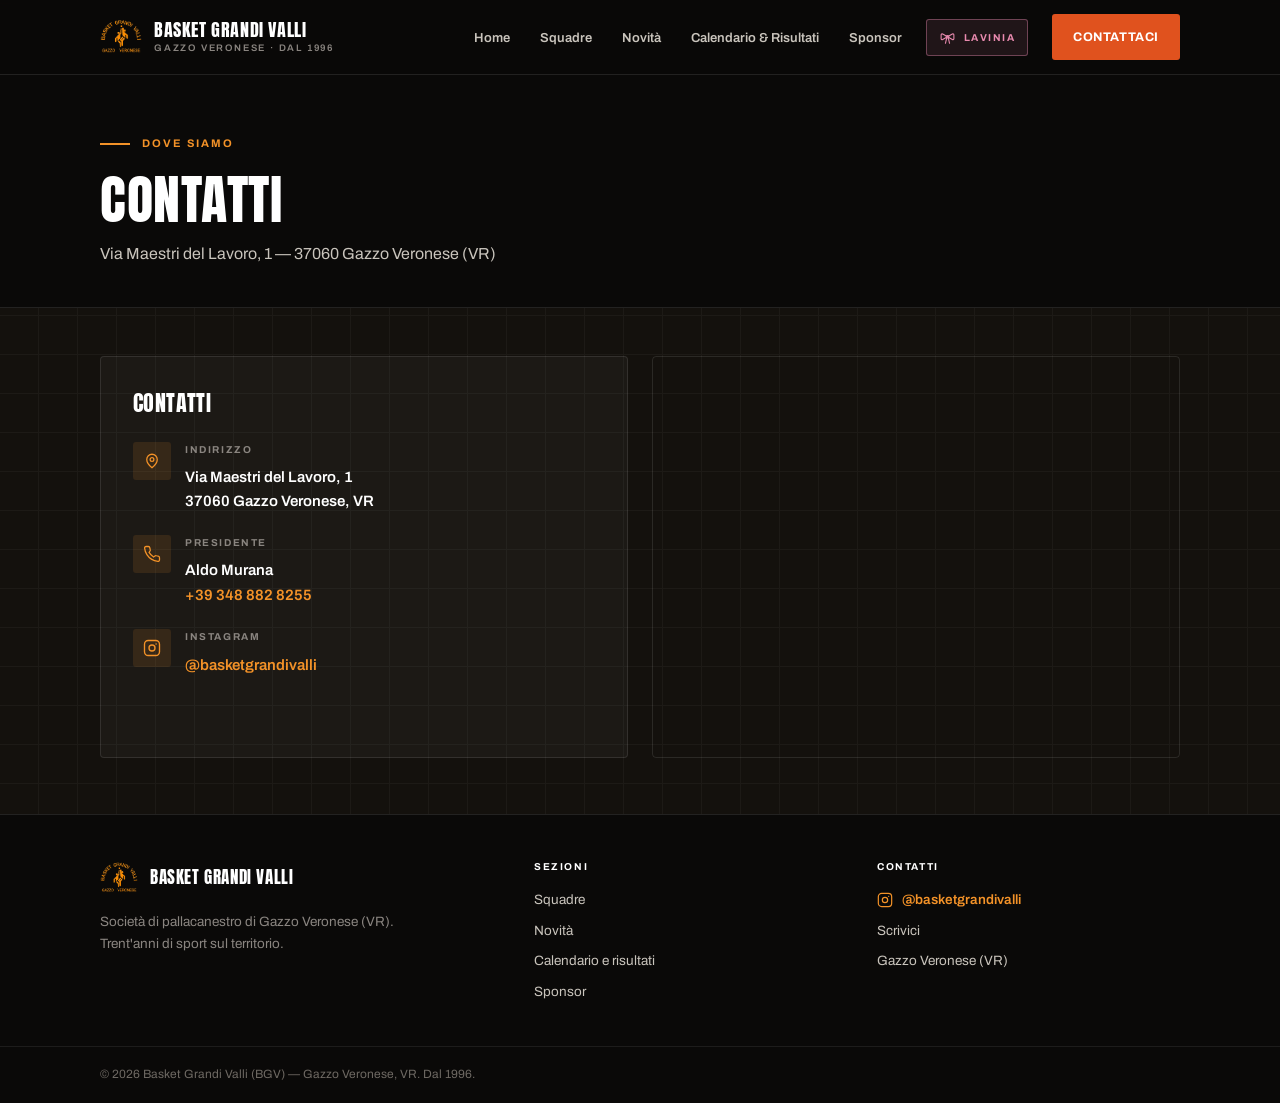
==== commit 480d4438: "Add files via upload" ====
--- a/contatti.html
+++ b/contatti.html
@@ -7,18 +7,18 @@
 <meta name="description" content="Contatta Basket Grandi Valli: indirizzo, telefono del presidente Aldo Murana, Instagram e mappa. Via Maestri del Lavoro 1, Gazzo Veronese (VR).">
 <link rel="canonical" href="https://www.basketgrandivalli.com/contatti.html">
 <meta property="og:type" content="website">
-<meta property="og:title" content="Contatti BGV">
+<meta property="og:title" content="Contatti — Basket Grandi Valli BGV">
 <meta property="og:description" content="Contatta Basket Grandi Valli: indirizzo, telefono del presidente Aldo Murana, Instagram e mappa. Via Maestri del Lavoro 1, Gazzo Veronese (VR).">
 <meta property="og:url" content="https://www.basketgrandivalli.com/contatti.html">
 <meta property="og:image" content="https://www.basketgrandivalli.com/assets/logo30-stemma.png">
 <meta property="og:locale" content="it_IT">
 <meta name="twitter:card" content="summary_large_image">
-<meta name="twitter:title" content="Contatti BGV">
+<meta name="twitter:title" content="Contatti — Basket Grandi Valli BGV">
 <meta name="twitter:description" content="Contatta Basket Grandi Valli: indirizzo, telefono del presidente Aldo Murana, Instagram e mappa. Via Maestri del Lavoro 1, Gazzo Veronese (VR).">
 <meta name="twitter:image" content="https://www.basketgrandivalli.com/assets/logo30-stemma.png">
 <link rel="preconnect" href="https://fonts.googleapis.com">
 <link rel="preconnect" href="https://fonts.gstatic.com" crossorigin>
-<link href="https://fonts.googleapis.com/css2?family=Anton&family=Fraunces:opsz,wght@9..144,500;9..144,600&family=Inter:wght@400;500;600;700&display=swap" rel="stylesheet">
+<link href="https://fonts.googleapis.com/css2?family=Anton&family=Archivo:wght@400;500;600;700&display=swap" rel="stylesheet">
 <link rel="stylesheet" href="style.css">
 <link rel="icon" href="/favicon.ico" sizes="any">
 <link rel="icon" type="image/png" sizes="32x32" href="assets/favicon-32.png">
@@ -29,40 +29,41 @@
 </head>
 <body>
 <div class="court-texture" aria-hidden="true"></div>
+
 <!-- Modale Lavinia -->
 <div class="lavinia-overlay" id="laviniaOverlay" role="dialog" aria-modal="true" aria-label="Benvenuta Lavinia">
   <div class="lavinia-modal">
-    <button class="lavinia-close" id="laviniaClose" aria-label="Chiudi">×</button>
-    <div class="lavinia-hearts-top"><span>💕</span><span>🌸</span><span>💕</span></div>
-    <div class="lavinia-big-ribbon">🎀</div>
-    <h2 class="lavinia-title">Benvenuta</h2>
-    <h1 class="lavinia-name">Lavinia</h1>
-    <p class="lavinia-date">12 · 07 · 2026</p>
-    <div class="lavinia-heart">❤️</div>
-    <div class="lavinia-hearts-bottom"><span>🌸</span><span>💕</span><span>🌸</span></div>
+    <button class="lavinia-close" id="laviniaClose" aria-label="Chiudi">&times;</button>
+    <div class="lavinia-icon" aria-hidden="true"><svg width="52" height="52" viewBox="0 0 24 24" fill="none" stroke="currentColor" stroke-width="1.2" stroke-linecap="round" stroke-linejoin="round"><path d="M12 11 5.2 7.1c-1-.6-2.2.1-2.2 1.3v5.2c0 1.2 1.2 1.9 2.2 1.3L12 11Z"/><path d="M12 11l6.8-3.9c1-.6 2.2.1 2.2 1.3v5.2c0 1.2-1.2 1.9-2.2 1.3L12 11Z"/><circle cx="12" cy="11" r="1.8"/><path d="M10.9 12.5 9.1 20.2"/><path d="M13.1 12.5l1.8 7.7"/></svg></div>
+    <p class="lavinia-title">Benvenuta</p>
+    <h2 class="lavinia-name">Lavinia</h2>
+    <div class="lavinia-rule" aria-hidden="true"></div>
+    <p class="lavinia-date">12 &middot; 07 &middot; 2026</p>
+    <p class="lavinia-note">Tutta la societ&agrave; BGV festeggia il tuo arrivo.</p>
   </div>
 </div>
 <header class="site-header">
   <div class="wrap">
     <a href="index.html" class="brand">
       <img src="assets/logo-bgv.png" alt="Logo Basket Grandi Valli" class="brand-mark">
-      <span class="brand-text">Basket Grandi Valli<span>Gazzo Veronese · dal 1996</span></span>
+      <span class="brand-text">Basket Grandi Valli<span>Gazzo Veronese &middot; dal 1996</span></span>
     </a>
-    <button class="lavinia-ribbon" id="laviniaBtn" aria-label="Benvenuta Lavinia">
-      <span class="ribbon-bow">🎀</span>
+    <nav class="main-nav" id="mainNav">
+      <ul>
+        <li><a href="index.html">Home</a></li>
+        <li><a href="squadre.html">Squadre</a></li>
+        <li><a href="novita.html">Novit&agrave;</a></li>
+        <li><a href="risultati.html">Calendario &amp; Risultati</a></li>
+        <li><a href="sponsor.html">Sponsor</a></li>
+      </ul>
+    </nav>
+    <button class="lavinia-ribbon" id="laviniaBtn" aria-label="Benvenuta Lavinia" title="Benvenuta Lavinia — 12 · 07 · 2026">
+      <svg width="17" height="17" viewBox="0 0 24 24" fill="none" stroke="currentColor" stroke-width="1.5" stroke-linecap="round" stroke-linejoin="round"><path d="M12 11 5.2 7.1c-1-.6-2.2.1-2.2 1.3v5.2c0 1.2 1.2 1.9 2.2 1.3L12 11Z"/><path d="M12 11l6.8-3.9c1-.6 2.2.1 2.2 1.3v5.2c0 1.2-1.2 1.9-2.2 1.3L12 11Z"/><circle cx="12" cy="11" r="1.8"/><path d="M10.9 12.5 9.1 20.2"/><path d="M13.1 12.5l1.8 7.7"/></svg>
+      <span>Lavinia</span>
     </button>
     <button class="nav-toggle" id="navToggle" aria-label="Apri il menu" aria-expanded="false" aria-controls="mainNav">
       <span></span><span></span><span></span>
     </button>
-    <nav class="main-nav" id="mainNav">
-      <ul>
-        <li><a href="index.html">Home</a></li>
-        <li><a href="squadre.html">Squadre</a></li>
-        <li><a href="novita.html">Novità</a></li>
-        <li><a href="risultati.html">Calendario &amp; Risultati</a></li>
-        <li><a href="sponsor.html">Sponsor</a></li>
-      </ul>
-    </nav>
     <a class="btn btn-primary header-cta" href="contatti.html">Contattaci</a>
   </div>
 </header>
@@ -73,7 +74,7 @@
     <div class="wrap">
       <span class="eyebrow">Dove siamo</span>
       <h1>Contatti</h1>
-      <p class="lead">Via Maestri del Lavoro, 1 — 37060 Gazzo Veronese (VR)</p>
+      <p class="lead">Via Maestri del Lavoro, 1 &mdash; 37060 Gazzo Veronese (VR)</p>
     </div>
   </div>
 
@@ -81,39 +82,31 @@
     <div class="wrap">
       <div class="contact-grid">
 
-        <div>
-          <div class="contact-card reveal">
-            <h3>Contatti</h3>
+        <div class="contact-card reveal">
+          <h3>Contatti</h3>
 
-            <div class="contact-row">
-              <span class="contact-icon" aria-hidden="true">
-                <svg width="18" height="18" viewBox="0 0 24 24" fill="none" stroke="currentColor" stroke-width="2"><path d="M12 21s-7-5.5-7-11a7 7 0 0114 0c0 5.5-7 11-7 11z"/><circle cx="12" cy="10" r="2.5"/></svg>
-              </span>
-              <div>
-                <h4>Indirizzo</h4>
-                <p>Via Maestri del Lavoro, 1<br>37060 Gazzo Veronese, VR</p>
-              </div>
+          <div class="contact-row">
+            <span class="contact-icon" aria-hidden="true"><svg width="18" height="18" viewBox="0 0 24 24" fill="none" stroke="currentColor" stroke-width="1.7"><path d="M12 21s-7-5.5-7-11a7 7 0 0114 0c0 5.5-7 11-7 11z"/><circle cx="12" cy="10" r="2.5"/></svg></span>
+            <div>
+              <h4>Indirizzo</h4>
+              <p>Via Maestri del Lavoro, 1<br>37060 Gazzo Veronese, VR</p>
             </div>
+          </div>
 
-            <div class="contact-row">
-              <span class="contact-icon" aria-hidden="true">
-                <svg width="18" height="18" viewBox="0 0 24 24" fill="none" stroke="currentColor" stroke-width="2"><path d="M22 16.92v3a2 2 0 01-2.18 2 19.79 19.79 0 01-8.63-3.07 19.5 19.5 0 01-6-6 19.79 19.79 0 01-3.07-8.67A2 2 0 014.11 2h3a2 2 0 012 1.72c.12.81.3 1.6.54 2.36a2 2 0 01-.45 2.11L8.09 9.91a16 16 0 006 6l1.72-1.11a2 2 0 012.11-.45c.76.24 1.55.42 2.36.54A2 2 0 0122 16.92z"/></svg>
-              </span>
-              <div>
-                <h4>Presidente</h4>
-                <p>Aldo Murana</p>
-                <a href="tel:+393488828255">+39 348 882 8255</a>
-              </div>
+          <div class="contact-row">
+            <span class="contact-icon" aria-hidden="true"><svg width="18" height="18" viewBox="0 0 24 24" fill="none" stroke="currentColor" stroke-width="1.7"><path d="M22 16.92v3a2 2 0 01-2.18 2 19.79 19.79 0 01-8.63-3.07 19.5 19.5 0 01-6-6 19.79 19.79 0 01-3.07-8.67A2 2 0 014.11 2h3a2 2 0 012 1.72c.12.81.3 1.6.54 2.36a2 2 0 01-.45 2.11L8.09 9.91a16 16 0 006 6l1.72-1.11a2 2 0 012.11-.45c.76.24 1.55.42 2.36.54A2 2 0 0122 16.92z"/></svg></span>
+            <div>
+              <h4>Presidente</h4>
+              <p>Aldo Murana</p>
+              <a href="tel:+393488828255">+39 348 882 8255</a>
             </div>
+          </div>
 
-            <div class="contact-row">
-              <span class="contact-icon" aria-hidden="true">
-                <svg width="18" height="18" viewBox="0 0 24 24" fill="none" stroke="currentColor" stroke-width="2"><rect x="2" y="2" width="20" height="20" rx="5"/><circle cx="12" cy="12" r="4"/><circle cx="17.5" cy="6.5" r="1" fill="currentColor" stroke="none"/></svg>
-              </span>
-              <div>
-                <h4>Instagram</h4>
-                <a href="https://instagram.com/basketgrandivalli" target="_blank" rel="noopener">@basketgrandivalli</a>
-              </div>
+          <div class="contact-row">
+            <span class="contact-icon" aria-hidden="true"><svg width="18" height="18" viewBox="0 0 24 24" fill="none" stroke="currentColor" stroke-width="1.8"><rect x="2" y="2" width="20" height="20" rx="5"/><circle cx="12" cy="12" r="4"/><circle cx="17.5" cy="6.5" r="1" fill="currentColor" stroke="none"/></svg></span>
+            <div>
+              <h4>Instagram</h4>
+              <a href="https://instagram.com/basketgrandivalli" target="_blank" rel="noopener">@basketgrandivalli</a>
             </div>
           </div>
         </div>
@@ -131,18 +124,39 @@
   </section>
 
 </main>
-
 <footer class="site-footer">
-  <div class="wrap">
-    <p class="footer-note">© <span id="year"></span> Basket Grandi Valli (BGV) — Gazzo Veronese, VR. Dal 1996.</p>
-    <div class="footer-social">
-      <a href="https://instagram.com/basketgrandivalli" target="_blank" rel="noopener">
-        <svg width="16" height="16" viewBox="0 0 24 24" fill="none" stroke="currentColor" stroke-width="2"><rect x="2" y="2" width="20" height="20" rx="5"/><circle cx="12" cy="12" r="4"/><circle cx="17.5" cy="6.5" r="1" fill="currentColor" stroke="none"/></svg>
-        @basketgrandivalli
-      </a>
+  <div class="wrap footer-top">
+    <div>
+      <div class="footer-brand">
+        <img src="assets/logo-bgv.png" alt="">
+        <span>Basket Grandi Valli</span>
+      </div>
+      <p class="footer-about">Societ&agrave; di pallacanestro di Gazzo Veronese (VR). Trent'anni di sport sul territorio.</p>
+    </div>
+    <div class="footer-col">
+      <h4>Sezioni</h4>
+      <div class="footer-links">
+        <a href="squadre.html">Squadre</a>
+        <a href="novita.html">Novit&agrave;</a>
+        <a href="risultati.html">Calendario e risultati</a>
+        <a href="sponsor.html">Sponsor</a>
+      </div>
+    </div>
+    <div class="footer-col">
+      <h4>Contatti</h4>
+      <div class="footer-links">
+        <a class="footer-ig" href="https://instagram.com/basketgrandivalli" target="_blank" rel="noopener"><svg width="16" height="16" viewBox="0 0 24 24" fill="none" stroke="currentColor" stroke-width="1.8"><rect x="2" y="2" width="20" height="20" rx="5"/><circle cx="12" cy="12" r="4"/><circle cx="17.5" cy="6.5" r="1" fill="currentColor" stroke="none"/></svg>@basketgrandivalli</a>
+        <a href="contatti.html">Scrivici</a>
+        <span>Gazzo Veronese (VR)</span>
+      </div>
+    </div>
+  </div>
+  <div class="footer-bottom">
+    <div class="wrap">
+      <p class="footer-note">&copy; <span id="year"></span> Basket Grandi Valli (BGV) &mdash; Gazzo Veronese, VR. Dal 1996.</p>
     </div>
   </div>
 </footer>
 <script src="script.js"></script>
 </body>
-</html>+</html>
--- a/style.css
+++ b/style.css
@@ -1,6 +1,7 @@
 /* ==========================================================================
-   BASKET GRANDI VALLI — stylesheet
-   Palette: nero #14110D · arancione #F39228 · bianco #FFFFFF · bruciato #E0521E
+   BASKET GRANDI VALLI — stylesheet (restyle 2026)
+   Palette invariata: nero #14110D · arancione #F39228 · bianco #FFFFFF · bruciato #E0521E
+   Geometria: raggi 3-4px, linee 1px, griglia 8px. Tipografia: Anton + Archivo.
    ========================================================================== */
 
 :root{
@@ -9,16 +10,20 @@
   --ambra: #F39228;
   --ambra-soft: #FFB35C;
   --crema: #FFFFFF;
-  --crema-dim: #D8D4CC;
+  --crema-dim: #C9C4BC;
   --mattone: #E0521E;
   --mattone-deep: #B8400F;
   --acciaio: #8A8580;
-  --linea: rgba(255,255,255,0.14);
+  --acciaio-dim: #6E6963;
+  --linea: rgba(255,255,255,0.10);
+  --linea-forte: rgba(255,255,255,0.18);
+  --rosa: #E98AAF;
 
   --display: "Anton", "Arial Narrow", sans-serif;
-  --serif: "Fraunces", Georgia, serif;
-  --sans: "Inter", -apple-system, BlinkMacSystemFont, sans-serif;
-
+  --sans: "Archivo", -apple-system, BlinkMacSystemFont, sans-serif;
+
+  --r-card: 4px;
+  --r-pill: 3px;
   --maxw: 1160px;
 }
 
@@ -35,28 +40,29 @@
   color: var(--crema);
   font-family: var(--sans);
   font-size: 16px;
-  line-height: 1.55;
+  line-height: 1.6;
   -webkit-font-smoothing: antialiased;
 }
 
 img{ max-width:100%; display:block; }
-a{ color: inherit; }
-
-/* Font globali: Anton per titoli display, Fraunces per subtitle */
+a{ color: var(--ambra); text-decoration:none; }
+a:hover{ color: var(--ambra-soft); }
+
 h1, h2{
   font-family: var(--display);
   text-transform: uppercase;
-  letter-spacing: 0.4px;
-  line-height: 1.15;
+  letter-spacing: 0.5px;
+  line-height: 1.05;
   color: var(--crema);
   margin: 0 0 16px;
+  font-weight: 400;
 }
 h3{
-  font-family: var(--serif);
+  font-family: var(--sans);
   font-weight: 600;
   color: var(--crema);
   margin: 0 0 10px;
-  line-height: 1.25;
+  line-height: 1.3;
 }
 h4{
   font-family: var(--sans);
@@ -64,25 +70,26 @@
   color: var(--crema-dim);
   margin: 0 0 6px;
 }
+p{ text-wrap: pretty; }
 
 .wrap{
   max-width: var(--maxw);
   margin: 0 auto;
-  padding: 0 28px;
+  padding: 0 40px;
 }
 
 :focus-visible{
-  outline: 3px solid var(--ambra);
+  outline: 2px solid var(--ambra);
   outline-offset: 3px;
   border-radius: 2px;
 }
 
-/* ---------- texture: rete/canestro di sfondo ---------- */
+/* texture di fondo (invariata, più discreta) */
 .court-texture{
   position: fixed;
   inset: 0;
   z-index: -1;
-  opacity: 0.05;
+  opacity: 0.04;
   background-image:
     repeating-linear-gradient(0deg, transparent 0 38px, var(--crema) 38px 39px),
     repeating-linear-gradient(90deg, transparent 0 38px, var(--crema) 38px 39px);
@@ -94,743 +101,967 @@
   position: sticky;
   top: 0;
   z-index: 50;
-  background: rgba(10,9,8,0.94);
+  background: rgba(10,9,8,0.96);
   backdrop-filter: blur(8px);
   border-bottom: 1px solid var(--linea);
 }
 .site-header .wrap{
   display:flex;
   align-items:center;
-  justify-content: space-between;
-  padding-top: 16px;
-  padding-bottom: 16px;
-}
-.brand{
-  display:flex;
-  align-items:center;
-  gap: 12px;
-  text-decoration:none;
-}
-.brand-mark{
-  width: 46px; height: 46px;
-  flex-shrink:0;
-  object-fit: contain;
-}
-.brand-mark-fallback{
-  width: 42px; height: 42px;
-  border-radius: 50%;
-  background: var(--ambra);
-  color: var(--bosco-deep);
-  display:flex; align-items:center; justify-content:center;
-  font-family: var(--display);
-  font-size: 15px;
-  letter-spacing: 0.5px;
-  flex-shrink:0;
-}
+  gap: 24px;
+  padding-top: 14px;
+  padding-bottom: 14px;
+}
+.brand{ display:flex; align-items:center; gap: 12px; color: var(--crema); }
+.brand:hover{ color: var(--crema); }
+.brand-mark{ width: 42px; height: 42px; flex-shrink:0; object-fit: contain; }
 .brand-text{
   font-family: var(--display);
-  font-size: 19px;
-  letter-spacing: 0.5px;
-  text-transform: uppercase;
-  line-height:1.1;
+  font-size: 18px;
+  letter-spacing: 0.6px;
+  text-transform: uppercase;
+  line-height:1;
 }
 .brand-text span{
   display:block;
   font-family: var(--sans);
-  font-size: 10.5px;
-  letter-spacing: 1.5px;
-  color: var(--ambra-soft);
-  text-transform: uppercase;
-  font-weight: 600;
-  margin-top: 2px;
+  font-size: 9.5px;
+  letter-spacing: 1.8px;
+  color: var(--acciaio);
+  text-transform: uppercase;
+  font-weight: 600;
+  margin-top: 5px;
 }
 
 .nav-toggle{
   display:none;
   background: none;
-  border: 1px solid var(--linea);
-  border-radius: 8px;
-  color: var(--crema);
-  width: 42px; height: 42px;
+  border: 1px solid var(--linea-forte);
+  border-radius: var(--r-pill);
+  color: var(--crema);
+  width: 40px; height: 40px;
   cursor:pointer;
 }
 .nav-toggle span{
   display:block;
-  width: 18px; height: 2px;
+  width: 16px; height: 1.5px;
   background: var(--crema);
   margin: 4px auto;
-  transition: transform .2s, opacity .2s;
-}
-
-.main-nav ul{
-  display:flex;
-  gap: 28px;
-  list-style:none;
-  margin:0; padding:0;
-}
+}
+
+.main-nav{ margin-left: auto; }
+.main-nav ul{ display:flex; gap: 30px; list-style:none; margin:0; padding:0; }
 .main-nav a{
-  text-decoration:none;
-  font-size: 14px;
-  font-weight: 600;
-  letter-spacing: 0.3px;
+  font-size: 13px;
+  font-weight: 600;
   color: var(--crema-dim);
-  transition: color .15s;
-  position: relative;
-}
-.main-nav a:hover{ color: var(--ambra); }
+  padding: 6px 0;
+  border-bottom: 2px solid transparent;
+  transition: color .15s, border-color .15s;
+}
+.main-nav a:hover{ color: var(--crema); border-bottom-color: rgba(255,255,255,.3); }
+.main-nav a.nav-active{ color: var(--crema); border-bottom-color: var(--ambra); }
 
 .btn{
   display:inline-flex;
   align-items:center;
   gap: 8px;
-  padding: 11px 22px;
-  border-radius: 999px;
-  font-weight: 700;
-  font-size: 14px;
-  text-decoration:none;
-  border: 2px solid transparent;
+  padding: 14px 24px;
+  border-radius: var(--r-pill);
+  font-family: var(--sans);
+  font-weight: 700;
+  font-size: 13px;
+  letter-spacing: 0.6px;
+  text-transform: uppercase;
+  border: 1px solid transparent;
   cursor:pointer;
-  transition: transform .15s, background .15s, color .15s, border-color .15s, box-shadow .25s;
+  transition: background .15s, color .15s, border-color .15s;
   white-space: nowrap;
 }
-.btn-primary{
-  background: var(--mattone);
-  color: var(--crema);
-}
-.btn-primary:hover{
-  background: var(--mattone-deep);
-  transform: translateY(-1px);
-  box-shadow: 0 0 24px rgba(224,82,30,0.55), 0 0 4px rgba(224,82,30,0.4);
-}
-.btn-outline{
-  border-color: var(--ambra);
-  color: var(--ambra);
-  background: transparent;
-}
-.btn-outline:hover{
-  background: var(--ambra);
-  color: var(--bosco-deep);
-  box-shadow: 0 0 24px rgba(243,146,40,0.5), 0 0 4px rgba(243,146,40,0.4);
-}
+.btn-primary{ background: var(--mattone); color: var(--crema); }
+.btn-primary:hover{ background: var(--mattone-deep); color: var(--crema); }
+.btn-outline{ border-color: var(--linea-forte); color: var(--crema); background: transparent; }
+.btn-outline:hover{ border-color: var(--ambra); color: var(--ambra); }
+.btn-sm{ padding: 11px 18px; font-size: 12px; }
+.header-cta{ padding: 12px 20px; font-size: 12.5px; }
 
 /* ---------- hero ---------- */
 .hero{
   position: relative;
-  padding: 86px 0 64px;
+  padding: 0;
   overflow:hidden;
-}
-.hero-aurora{
-  position: absolute;
-  inset: -20% -10%;
-  background:
-    radial-gradient(circle at 20% 30%, rgba(243,146,40,0.22) 0%, transparent 45%),
-    radial-gradient(circle at 80% 70%, rgba(224,82,30,0.18) 0%, transparent 50%),
-    radial-gradient(circle at 50% 100%, rgba(243,146,40,0.12) 0%, transparent 55%);
-  background-size: 140% 140%;
-  animation: aurora-drift 22s ease-in-out infinite alternate;
-  z-index: 0;
-  filter: blur(10px);
-}
-@keyframes aurora-drift{
-  0%{ background-position: 0% 0%, 100% 100%, 50% 100%; transform: scale(1); }
-  50%{ background-position: 30% 20%, 70% 80%, 40% 90%; transform: scale(1.08); }
-  100%{ background-position: 10% 40%, 90% 60%, 60% 100%; transform: scale(1); }
-}
-.hero-particles{
+  background: var(--bosco);
+}
+.hero-bg{
   position: absolute;
   inset: 0;
-  z-index: 0;
-  overflow: hidden;
-  pointer-events: none;
-}
-.hero-particles span{
-  position: absolute;
-  width: 4px;
-  height: 4px;
-  border-radius: 50%;
-  background: rgba(243,146,40,0.5);
-  animation: particle-float 14s linear infinite;
-}
-.hero-particles span:nth-child(1){ left: 8%; top: 80%; animation-duration: 16s; animation-delay: 0s; }
-.hero-particles span:nth-child(2){ left: 22%; top: 90%; animation-duration: 12s; animation-delay: 2s; width:3px; height:3px; }
-.hero-particles span:nth-child(3){ left: 38%; top: 85%; animation-duration: 18s; animation-delay: 1s; }
-.hero-particles span:nth-child(4){ left: 55%; top: 95%; animation-duration: 13s; animation-delay: 3s; width:5px; height:5px; }
-.hero-particles span:nth-child(5){ left: 68%; top: 82%; animation-duration: 17s; animation-delay: 0.5s; }
-.hero-particles span:nth-child(6){ left: 80%; top: 92%; animation-duration: 15s; animation-delay: 4s; width:3px; height:3px; }
-.hero-particles span:nth-child(7){ left: 92%; top: 86%; animation-duration: 19s; animation-delay: 2.5s; }
-.hero-particles span:nth-child(8){ left: 14%; top: 88%; animation-duration: 11s; animation-delay: 5s; width:3px; height:3px; }
-@keyframes particle-float{
-  0%{ transform: translateY(0) translateX(0); opacity: 0; }
-  10%{ opacity: 0.7; }
-  90%{ opacity: 0.4; }
-  100%{ transform: translateY(-420px) translateX(30px); opacity: 0; }
-}
-
-.hero-bg{
-  position: absolute;
-  inset: -10% -10%;
   background-image: url('assets/bgv-banner.png');
   background-repeat: repeat;
-  background-size: 480px auto;
-  opacity: 0.22;
-  filter: grayscale(0.3);
+  background-size: 420px auto;
+  opacity: 0.3;
+  filter: grayscale(0.55) contrast(1.05);
+  animation: hero-bg-scroll 50s linear infinite;
   z-index: 0;
-  animation: hero-bg-scroll 50s linear infinite;
 }
 @keyframes hero-bg-scroll{
   from{ background-position: 0 0; }
-  to{ background-position: -480px -480px; }
+  to{ background-position: -420px -420px; }
 }
 .hero::after{
   content:"";
   position: absolute;
   inset: 0;
-  background: linear-gradient(180deg, rgba(10,9,8,0.35) 0%, var(--bosco) 96%);
+  background: linear-gradient(105deg, rgba(20,17,13,.94) 0%, rgba(20,17,13,.72) 50%, rgba(20,17,13,.34) 100%);
   z-index: 0;
 }
 .hero .wrap{
   position: relative;
   z-index: 1;
   display:grid;
-  grid-template-columns: 1.1fr 0.9fr;
-  gap: 40px;
-  align-items:center;
+  grid-template-columns: 1.15fr 0.85fr;
+  gap: 56px;
+  align-items:center;
+  padding-top: 76px;
+  padding-bottom: 60px;
 }
 .eyebrow{
   display:inline-flex;
   align-items:center;
-  gap:10px;
-  font-size: 13px;
-  font-weight: 700;
-  letter-spacing: 1.6px;
+  gap:12px;
+  font-size: 11px;
+  font-weight: 700;
+  letter-spacing: 2px;
   text-transform: uppercase;
   color: var(--ambra);
   margin-bottom: 18px;
 }
-.eyebrow::before{
-  content:"";
-  width: 28px; height: 2px;
-  background: var(--ambra);
-  display:inline-block;
-}
+.eyebrow::before{ content:""; width: 30px; height: 2px; background: var(--ambra); display:inline-block; }
 .hero h1{
-  font-family: var(--serif);
-  font-weight: 600;
-  font-size: clamp(34px, 4.6vw, 56px);
-  line-height: 1.06;
-  margin: 0 0 22px;
-  letter-spacing: -0.5px;
-}
-.hero h1 em{
-  font-style: normal;
-  color: var(--ambra);
+  font-family: var(--display);
+  font-size: clamp(40px, 5.4vw, 76px);
+  line-height: 0.94;
+  margin: 0 0 20px;
 }
 .hero p.lead{
-  font-size: 17px;
+  font-size: 16.5px;
   color: var(--crema-dim);
   max-width: 480px;
   margin: 0 0 30px;
 }
-.hero-ctas{
-  display:flex;
-  gap: 14px;
-  flex-wrap: wrap;
-}
-
-/* logo 30° anniversario — elemento firma hero */
+.hero-ctas{ display:flex; gap: 12px; flex-wrap: wrap; }
+
+/* stemma 30° */
 .jersey-30{
-  position: relative;
   justify-self: center;
-  width: min(100%, 360px);
-  background: #ffffff;
-  border-radius: 20px;
-  padding: 22px;
-  box-shadow:
-    0 18px 40px rgba(0,0,0,0.4),
-    0 0 0 rgba(243,146,40,0.5);
-  animation: logo-glow-pulse 4s ease-in-out infinite;
-}
-@keyframes logo-glow-pulse{
-  0%, 100%{ box-shadow: 0 18px 40px rgba(0,0,0,0.4), 0 0 28px rgba(243,146,40,0.25), 0 0 0 rgba(243,146,40,0); }
-  50%{ box-shadow: 0 18px 40px rgba(0,0,0,0.4), 0 0 56px rgba(243,146,40,0.55), 0 0 18px rgba(243,146,40,0.3); }
+  width: min(100%, 340px);
+}
+.jersey-30 > div{
+  background: #fff;
+  border-radius: var(--r-card);
+  padding: 26px 26px 20px;
 }
 .logo30-img{ width:100%; height:auto; display:block; }
 .jersey-caption{
   text-align:center;
-  margin-top: 14px;
-  font-family: var(--sans);
-  font-size: 12.5px;
+  margin: 12px 0 0;
+  font-size: 11px;
   letter-spacing: 2px;
   text-transform: uppercase;
-  color: var(--crema-dim);
-  font-weight: 700;
-}
-.jersey-caption strong{ color: var(--ambra); }
+  color: var(--acciaio);
+  font-weight: 600;
+}
+.jersey-caption strong{ color: var(--ambra); font-weight: 600; }
+
+/* ---------- fascia prossima partita ---------- */
+.next-match{
+  background: var(--bosco-deep);
+  border-top: 1px solid var(--linea);
+  border-bottom: 1px solid var(--linea);
+}
+.next-match .wrap{
+  display:flex;
+  align-items:center;
+  gap: 32px;
+  flex-wrap: wrap;
+  padding-top: 24px;
+  padding-bottom: 24px;
+}
+.next-match-label{
+  flex: none;
+  white-space: nowrap;
+  font-size: 10.5px;
+  font-weight: 700;
+  letter-spacing: 2px;
+  text-transform: uppercase;
+  color: var(--ambra);
+  border: 1px solid rgba(243,146,40,.4);
+  padding: 8px 12px;
+  border-radius: var(--r-pill);
+}
+.next-match-teams{ display:flex; align-items:center; gap: 18px; }
+.next-match-team{
+  font-family: var(--display);
+  font-size: 22px;
+  letter-spacing: 0.4px;
+  text-transform: uppercase;
+  color: var(--acciaio-dim);
+}
+.next-match-vs{
+  font-size: 12px;
+  font-weight: 600;
+  letter-spacing: 1.6px;
+  text-transform: uppercase;
+  color: var(--acciaio);
+}
+.next-match-meta{ display:flex; gap: 28px; margin-left:auto; align-items:center; flex-wrap: wrap; }
+.next-match-meta h4{
+  margin: 0 0 6px;
+  font-size: 9.5px;
+  letter-spacing: 1.5px;
+  text-transform: uppercase;
+  color: var(--acciaio);
+}
+.next-match-meta p{ margin:0; font-size: 14px; font-weight: 600; color: var(--acciaio-dim); }
+.next-match-soon{
+  flex: none;
+  white-space: nowrap;
+  font-size: 11.5px;
+  font-weight: 600;
+  letter-spacing: 1.2px;
+  text-transform: uppercase;
+  color: var(--acciaio);
+  border: 1px dashed rgba(255,255,255,.22);
+  padding: 8px 12px;
+  border-radius: var(--r-pill);
+}
 
 /* ---------- section shells ---------- */
-section{ padding: 80px 0; position:relative; }
-.section-divider{
-  border:0;
-  border-top: 1px solid var(--linea);
-  margin:0;
-}
-.section-head{
-  max-width: 620px;
-  margin-bottom: 46px;
-}
+section{ padding: 72px 0; position:relative; }
+.section-divider{ border:0; border-top: 1px solid var(--linea); margin:0; }
+.section-head{ max-width: 620px; margin-bottom: 32px; }
 .section-head .eyebrow{ margin-bottom: 14px; }
 .section-head h2{
-  font-family: var(--display);
-  text-transform: uppercase;
-  font-size: clamp(26px, 3.2vw, 38px);
+  font-size: clamp(28px, 3.4vw, 40px);
+  margin: 0 0 14px;
+}
+.section-head p{ color: var(--crema-dim); font-size: 15.5px; margin:0; }
+.section-head-row{
+  display:flex;
+  align-items: flex-end;
+  justify-content: space-between;
+  gap: 24px;
+  margin-bottom: 32px;
+}
+.section-head-row .section-head{ margin-bottom: 0; }
+.section-head-inline{
+  display: flex;
+  align-items: center;
+  justify-content: space-between;
+  gap: 24px;
+  margin-bottom: 26px;
+}
+.eyebrow-small{
+  display:inline-flex;
+  align-items:center;
+  gap: 12px;
+  font-size: 11px;
+  font-weight: 700;
+  letter-spacing: 2px;
+  text-transform: uppercase;
+  color: var(--ambra);
+}
+.eyebrow-small::before{ content:""; width: 30px; height: 2px; background: var(--ambra); display:inline-block; }
+
+/* ---------- page hero (pagine interne) ---------- */
+.page-hero{
+  padding: 52px 0 40px;
+  border-bottom: 1px solid var(--linea);
+  background: var(--bosco-deep);
+}
+.page-hero h1{ font-size: clamp(34px, 4.4vw, 54px); margin: 0 0 14px; }
+.page-hero .lead{ color: var(--crema-dim); max-width: 580px; font-size: 16px; margin: 0; }
+.page-content{ padding: 48px 0 56px; }
+
+.season-tag{
+  display:inline-flex;
+  align-items:center;
+  white-space: nowrap;
+  font-size: 11px;
+  font-weight: 700;
+  letter-spacing: 1.6px;
+  text-transform: uppercase;
+  background: var(--mattone);
+  color: var(--crema);
+  padding: 10px 16px;
+  border-radius: var(--r-pill);
+  margin-top: 8px;
+}
+
+/* ---------- card generiche ---------- */
+.card-surface{
+  background: rgba(255,255,255,0.035);
+  border: 1px solid var(--linea);
+  border-radius: var(--r-card);
+}
+
+/* anteprima novità (homepage) */
+.preview-grid{ display: grid; grid-template-columns: repeat(3, 1fr); gap: 20px; }
+.preview-card{
+  display: flex;
+  flex-direction: column;
+  color: var(--crema);
+  background: rgba(255,255,255,0.035);
+  border: 1px solid var(--linea);
+  border-radius: var(--r-card);
+  overflow: hidden;
+  transition: border-color .18s, background .18s;
+}
+.preview-card:hover{ border-color: rgba(243,146,40,.55); background: rgba(255,255,255,.06); color: var(--crema); }
+.preview-img{ position: relative; aspect-ratio: 16/10; overflow: hidden; background: var(--bosco-deep); }
+.preview-img img{ width: 100%; height: 100%; object-fit: cover; transition: transform .4s; }
+.preview-card:hover .preview-img img{ transform: scale(1.03); }
+.preview-img-dark img{ filter: brightness(0.9); }
+.preview-tag, .news-tag, .badge-csi{
+  white-space: nowrap;
+  font-size: 9.5px;
+  font-weight: 700;
+  letter-spacing: 1.5px;
+  text-transform: uppercase;
+  background: var(--ambra);
+  color: var(--bosco);
+  padding: 6px 9px;
+  border-radius: 2px;
+  font-family: var(--sans);
+}
+.preview-tag{ position: absolute; top: 12px; left: 12px; }
+.preview-tag-mattone{ background: var(--mattone); color: var(--crema); }
+.preview-body{ padding: 20px 20px 22px; display: flex; flex-direction: column; gap: 10px; flex:1; }
+.preview-date{
+  font-size: 10px;
+  font-weight: 600;
+  letter-spacing: 1.5px;
+  text-transform: uppercase;
+  color: var(--acciaio);
+}
+.preview-body h3{ font-size: 18px; margin: 0; }
+.preview-body p{ font-size: 14px; color: var(--crema-dim); margin: 0; }
+.preview-cta{
+  margin-top: auto;
+  padding-top: 8px;
+  font-size: 12px;
+  font-weight: 700;
   letter-spacing: 0.5px;
-  margin: 0 0 14px;
-  line-height: 1.15;
-}
-.section-head p{
-  color: var(--crema-dim);
-  font-size: 15.5px;
-  margin:0;
-}
-
-.bg-crema{ background: var(--crema); color: var(--bosco-deep); }
-.bg-crema .crema-dim{ color: #5b5645; }
-.bg-crema .section-head p{ color: #54513f; }
-.bg-crema .eyebrow{ color: var(--mattone); }
-.bg-crema .eyebrow::before{ background: var(--mattone); }
-/* nota: classe non più usata dopo rimozione sezione storia — lasciata disponibile per uso futuro */
-
-
-/* ---------- teams ---------- */
-.teams-grid{
+  text-transform: uppercase;
+  color: var(--ambra);
+}
+
+/* anteprima squadre (homepage) */
+.team-tiles{ display:grid; grid-template-columns: repeat(3, 1fr); gap: 20px; }
+.team-tile{
+  position: relative;
+  display:block;
+  aspect-ratio: 4/3;
+  border: 1px solid var(--linea);
+  border-radius: var(--r-card);
+  overflow: hidden;
+  color: var(--crema);
+  transition: border-color .18s;
+}
+.team-tile:hover{ border-color: rgba(243,146,40,.55); color: var(--crema); }
+.team-tile img{ width:100%; height:100%; object-fit: cover; }
+.team-tile::after{
+  content:"";
+  position:absolute;
+  inset:0;
+  background: linear-gradient(180deg, rgba(10,9,8,0) 38%, rgba(10,9,8,.9) 100%);
+}
+.team-tile-label{ position:absolute; left:18px; right:18px; bottom:16px; z-index:1; }
+.team-tile-label span{
+  display:block;
+  font-size: 9.5px;
+  font-weight: 700;
+  letter-spacing: 1.6px;
+  text-transform: uppercase;
+  color: var(--ambra);
+  margin-bottom: 7px;
+}
+.team-tile-label strong{
+  display:block;
+  font-family: var(--display);
+  font-weight: 400;
+  font-size: 26px;
+  letter-spacing: 0.4px;
+  text-transform: uppercase;
+  color: var(--crema);
+}
+
+/* ---------- sponsor ---------- */
+.sponsor-preview{ padding: 72px 0 64px; }
+.sponsor-marquee{
+  width: 100%;
+  overflow: hidden;
+  -webkit-mask-image: linear-gradient(90deg, transparent, #000 7%, #000 93%, transparent);
+  mask-image: linear-gradient(90deg, transparent, #000 7%, #000 93%, transparent);
+}
+.sponsor-track{
+  display:flex;
+  align-items:center;
+  gap: 16px;
+  width: max-content;
+  animation: sponsor-scroll 42s linear infinite;
+}
+.sponsor-marquee:hover .sponsor-track{ animation-play-state: paused; }
+.sponsor-item{
+  flex: 0 0 auto;
+  width: 150px;
+  height: 96px;
+  background: #ffffff;
+  border-radius: var(--r-pill);
+  display:flex;
+  align-items:center;
+  justify-content:center;
+  padding: 16px;
+}
+.sponsor-item img{ max-width: 100%; max-height: 100%; object-fit: contain; }
+@keyframes sponsor-scroll{
+  from{ transform: translateX(0); }
+  to{ transform: translateX(-50%); }
+}
+.sponsor-grid-full{
+  display: grid;
+  grid-template-columns: repeat(5, 1fr);
+  gap: 16px;
+}
+.sponsor-card{
+  background: #fff;
+  border-radius: var(--r-pill);
+  padding: 20px;
+  display: flex;
+  align-items: center;
+  justify-content: center;
+  aspect-ratio: 1;
+}
+.sponsor-card img{ max-width: 100%; max-height: 100%; object-fit: contain; }
+.sponsor-card-empty{
+  background: none;
+  border: 1px dashed var(--linea-forte);
+  text-align:center;
+  font-size: 10px;
+  font-weight: 600;
+  line-height: 1.4;
+  letter-spacing: 1.4px;
+  text-transform: uppercase;
+  color: var(--acciaio-dim);
+  padding: 16px;
+}
+
+/* ---------- partnership ---------- */
+.partnership{
+  border-top: 1px solid var(--linea);
+  padding-top: 48px;
+  margin-top: 56px;
   display:grid;
-  grid-template-columns: repeat(2, 1fr);
-  gap: 28px;
-}
-.team-card{
-  background: rgba(255,255,255,0.05);
-  backdrop-filter: blur(12px);
-  -webkit-backdrop-filter: blur(12px);
-  border: 1px solid rgba(255,255,255,0.12);
-  border-radius: 16px;
-  overflow: hidden;
-  transition: transform .18s, border-color .18s, box-shadow .25s, background .25s;
-}
-.team-card:hover{
-  transform: translateY(-4px);
-  border-color: rgba(243,146,40,0.5);
-  background: rgba(255,255,255,0.08);
-  box-shadow: 0 12px 32px rgba(0,0,0,0.35), 0 0 24px rgba(243,146,40,0.15);
-}
-.team-photo{
-  position: relative;
-  aspect-ratio: 4 / 3;
-  background:
-    repeating-linear-gradient(45deg, rgba(255,255,255,0.025) 0 2px, transparent 2px 14px),
-    var(--bosco-deep);
-  border-bottom: 1px solid var(--linea);
-  display:flex;
-  align-items:center;
-  justify-content:center;
-}
-.team-photo img{
-  width:100%; height:100%;
-  object-fit: cover;
-}
-.team-photo-placeholder{
-  font-family: var(--sans);
-  font-size: 12.5px;
-  font-weight: 700;
-  letter-spacing: 1.2px;
-  text-transform: uppercase;
-  color: var(--acciaio);
-  border: 1.5px dashed var(--linea);
-  padding: 9px 16px;
-  border-radius: 999px;
-}
-.team-season-badge{
-  position: absolute;
-  bottom: 10px;
-  right: 10px;
-  background: rgba(10,9,8,0.72);
-  color: var(--ambra-soft);
-  font-family: var(--sans);
-  font-size: 11px;
-  font-weight: 700;
-  letter-spacing: 0.5px;
-  padding: 5px 10px;
-  border-radius: 999px;
-  backdrop-filter: blur(2px);
-}
-.team-card-body{
-  padding: 20px 22px 24px;
-}
-.team-card-tags{
-  display:flex;
-  gap: 8px;
-  margin-bottom: 12px;
-}
-.badge-csi{
-  display:inline-flex;
-  align-items:center;
-  font-family: var(--display);
-  font-size: 11.5px;
-  letter-spacing: 0.5px;
-  background: var(--ambra);
-  color: var(--bosco-deep);
-  padding: 4px 9px;
-  border-radius: 5px;
-}
-.team-card-body h3{
-  margin: 0 0 6px;
-  font-family: var(--serif);
-  font-size: 21px;
-  font-weight: 600;
-}
-.team-card-body p{
-  margin:0;
-  font-size: 14.5px;
-  color: var(--crema-dim);
-}
-.team-card-body p strong{ color: var(--crema); font-weight: 600; }
-.team-section-tag{
-  font-size: 11px;
-  letter-spacing: 1.2px;
-  text-transform: uppercase;
-  font-weight: 700;
-  color: var(--ambra-soft);
-  align-self:center;
-}
-
-.teams-group-label{
-  display:flex;
-  align-items:center;
-  gap: 14px;
-  margin: 44px 0 20px;
-  font-family: var(--display);
-  font-size: 14px;
-  letter-spacing: 1.5px;
-  text-transform: uppercase;
-  color: var(--ambra);
-}
-.teams-group-label::after{
-  content:"";
-  flex:1;
-  height: 1px;
-  background: var(--linea);
-}
-.teams-group-label:first-child{ margin-top: 0; }
-
-/* ---------- logo storico + divisa ufficiale ---------- */
-.identity-grid{
-  display:grid;
-  grid-template-columns: 1fr 1fr;
-  gap: 28px;
-  margin-bottom: 54px;
-}
+  grid-template-columns: 1fr 0.85fr;
+  gap: 48px;
+  align-items:center;
+}
+.partnership-title{
+  font-family: var(--display);
+  font-weight: 400;
+  text-transform: uppercase;
+  font-size: clamp(26px, 3vw, 34px);
+  line-height: 1.1;
+  margin: 0 0 18px;
+}
+.partnership-lead{ font-size: 15.5px; color: var(--crema-dim); margin: 0 0 24px; max-width: 460px; }
+.partnership-image{ border-radius: var(--r-card); overflow:hidden; border: 1px solid var(--linea); }
+
+/* ---------- squadre ---------- */
+.identity-grid{ display:grid; grid-template-columns: 1fr 1fr; gap: 20px; margin-bottom: 44px; }
 .identity-card{
-  background: rgba(247,244,238,0.04);
+  background: rgba(255,255,255,0.035);
   border: 1px solid var(--linea);
-  border-radius: 16px;
+  border-radius: var(--r-card);
   padding: 28px;
   display:flex;
   flex-direction: column;
   align-items:center;
   text-align:center;
 }
-.identity-card img{
-  max-height: 230px;
-  width:auto;
-  margin: 0 auto 18px;
-}
-.identity-card.jersey-card img{
-  max-height: 320px;
-  border-radius: 10px;
-}
+.identity-card img{ max-height: 190px; width:auto; margin: 0 auto 18px; }
+.identity-card.jersey-card img{ max-height: 190px; border-radius: 3px; }
 .identity-card h4{
-  font-family: var(--serif);
-  font-size: 16px;
-  font-weight: 600;
-  margin: 0 0 4px;
-  color: var(--ambra-soft);
-}
-.identity-card p{
-  margin:0;
+  font-size: 10px;
+  font-weight: 700;
+  letter-spacing: 1.8px;
+  text-transform: uppercase;
+  color: var(--ambra);
+  margin: 0 0 8px;
+}
+.identity-card p{ margin:0; font-size: 13.5px; color: var(--crema-dim); max-width: 300px; }
+
+.flip-hint{
+  display: flex;
+  align-items: center;
+  gap: 9px;
+  font-size: 12px;
+  font-weight: 600;
+  letter-spacing: 1.2px;
+  color: var(--acciaio);
+  margin: 0 0 26px;
+  text-transform: uppercase;
+}
+.teams-group-label{
+  display:flex;
+  align-items:center;
+  gap: 14px;
+  margin: 44px 0 20px;
+  font-family: var(--display);
+  font-size: 14px;
+  letter-spacing: 1.6px;
+  text-transform: uppercase;
+  color: var(--ambra);
+}
+.teams-group-label::after{ content:""; flex:1; height: 1px; background: var(--linea); }
+.teams-group-label:first-of-type{ margin-top: 0; }
+.teams-grid{ display:grid; grid-template-columns: repeat(2, 1fr); gap: 20px; }
+.teams-grid-3{ grid-template-columns: repeat(3, 1fr); }
+
+.team-card-flip{ perspective: 1400px; cursor: pointer; outline: none; border-radius: var(--r-card); z-index:1; transition: z-index 0s .55s; }
+.team-card-flip.is-flipped{ z-index: 10; transition: z-index 0s 0s; }
+.team-card-flip:focus-visible{ box-shadow: 0 0 0 2px var(--ambra); }
+.flip-inner{
+  position: relative;
+  width: 100%;
+  min-height: 460px;
+  transform-style: preserve-3d;
+  transition: transform .55s cubic-bezier(0.4,0,0.2,1);
+  border-radius: var(--r-card);
+}
+.team-card-flip.is-flipped .flip-inner{ transform: rotateY(180deg); }
+.flip-front, .flip-back{
+  position: absolute;
+  inset: 0;
+  backface-visibility: hidden;
+  -webkit-backface-visibility: hidden;
+  border-radius: var(--r-card);
+  overflow: hidden;
+}
+.flip-front{
+  background: rgba(255,255,255,0.035);
+  border: 1px solid var(--linea);
+  display: flex;
+  flex-direction: column;
+  transition: border-color .18s;
+}
+.team-card-flip:hover .flip-front{ border-color: rgba(243,146,40,.55); }
+.flip-front .team-photo{ aspect-ratio: 4/3; overflow: hidden; background: var(--bosco-deep); }
+.flip-front .team-photo img{ width: 100%; height: 100%; object-fit: cover; transition: transform .4s; }
+.team-card-flip:hover .flip-front .team-photo img{ transform: scale(1.03); }
+.team-card-body{ padding: 20px 22px 24px; }
+.team-card-tags{ display:flex; gap: 8px; align-items:center; margin-bottom: 12px; }
+.team-section-tag{
+  font-size: 10px;
+  font-weight: 600;
+  letter-spacing: 1.4px;
+  text-transform: uppercase;
+  color: var(--acciaio);
+  white-space: nowrap;
+}
+.team-card-body h3{
+  font-family: var(--display);
+  font-weight: 400;
+  font-size: 26px;
+  letter-spacing: 0.4px;
+  text-transform: uppercase;
+  margin: 0 0 8px;
+}
+.team-card-body p{ margin:0; font-size: 14px; color: var(--crema-dim); }
+.team-card-body p strong{ color: var(--crema); font-weight: 600; }
+
+.flip-back{
+  transform: rotateY(180deg);
+  background: var(--bosco-deep);
+  border: 1px solid rgba(243,146,40,.55);
+  display: flex;
+  flex-direction: column;
+  padding: 24px 24px 18px;
+}
+.roster-header{ border-bottom: 1px solid var(--linea); padding-bottom: 14px; margin-bottom: 14px; }
+.roster-header .badge-csi, .roster-header .team-section-tag{ display:inline-block; margin-bottom: 10px; }
+.roster-header h3{
+  font-family: var(--display);
+  font-weight: 400;
+  font-size: 26px;
+  text-transform: uppercase;
+  color: var(--ambra);
+  margin: 0;
+}
+.roster-coach{ font-size: 13px; color: var(--crema-dim); margin: 8px 0 0; }
+.roster-list{
+  list-style: none;
+  margin: 0;
+  padding: 0;
+  display: flex;
+  flex-direction: column;
+  gap: 6px;
+  flex: 1;
+  overflow-y: auto;
+}
+.roster-list li{
+  display: flex;
+  align-items: center;
+  gap: 16px;
+  padding: 9px 14px;
+  border-radius: var(--r-pill);
+  background: rgba(255,255,255,0.04);
+}
+.roster-num{
+  font-family: var(--display);
+  font-weight: 400;
+  font-size: 20px;
+  color: var(--ambra);
+  min-width: 44px;
+  text-align: center;
+}
+.roster-name{ font-size: 15px; font-weight: 600; color: var(--crema); }
+.roster-list li.is-empty{ background: rgba(255,255,255,0.02); }
+.roster-list li.is-empty .roster-num, .roster-list li.is-empty .roster-name{ color: var(--acciaio-dim); }
+.flip-back-hint{
+  font-size: 10.5px;
+  font-weight: 600;
+  letter-spacing: 1.4px;
+  text-transform: uppercase;
+  color: var(--acciaio);
+  text-align: center;
+  margin-top: auto;
+  padding-top: 14px;
+}
+
+/* ---------- novità (pagina) ---------- */
+.news-grid{ display: grid; grid-template-columns: repeat(2, 1fr); gap: 20px; }
+.news-card-full{
+  background: rgba(255,255,255,0.035);
+  border: 1px solid var(--linea);
+  border-radius: var(--r-card);
+  overflow: hidden;
+  display:flex;
+  flex-direction: column;
+}
+.news-img-wrap{ aspect-ratio: 4/3; overflow: hidden; background: var(--bosco-deep); }
+.news-img-wrap img{ width: 100%; height: 100%; object-fit: cover; }
+.news-img-placeholder{ display: flex; align-items: center; justify-content: center; }
+.news-img-placeholder span, .result-item-placeholder span{
+  font-size: 11px;
+  font-weight: 600;
+  letter-spacing: 1.6px;
+  text-transform: uppercase;
+  color: var(--acciaio-dim);
+  border: 1px dashed rgba(255,255,255,.2);
+  padding: 11px 20px;
+  border-radius: var(--r-pill);
+}
+.news-body{ padding: 22px 24px 26px; display: flex; flex-direction: column; gap: 10px; }
+.news-meta{ display: flex; align-items: center; gap: 12px; }
+.news-date{
+  font-size: 10.5px;
+  font-weight: 600;
+  letter-spacing: 1.4px;
+  color: var(--acciaio);
+  text-transform: uppercase;
+}
+.news-title{
+  font-family: var(--sans);
+  font-weight: 600;
+  text-transform: none;
+  letter-spacing: 0;
+  font-size: 22px;
+  line-height: 1.3;
+  margin: 0;
+  color: var(--crema);
+}
+.news-text{ font-size: 14.5px; color: var(--crema-dim); margin: 0; }
+.news-text strong{ color: var(--crema); font-weight: 600; }
+.news-card-placeholder{ border-style: dashed; border-color: var(--linea-forte); background: rgba(255,255,255,0.015); }
+.tag-soon{
+  align-self: flex-start;
+  flex: none;
+  white-space: nowrap;
+  font-size: 9.5px;
+  font-weight: 700;
+  letter-spacing: 1.5px;
+  text-transform: uppercase;
+  color: var(--ambra);
+  border: 1px solid rgba(243,146,40,.4);
+  padding: 6px 9px;
+  border-radius: 2px;
+}
+
+/* ---------- calendario & risultati ---------- */
+.cal-section{ padding: 32px 0 56px; }
+.cal-tabs{
+  display: flex;
+  gap: 6px;
+  flex-wrap: wrap;
+  border-bottom: 1px solid rgba(255,255,255,.12);
+}
+.cal-tab{
+  padding: 13px 22px;
+  border: 1px solid transparent;
+  border-bottom: none;
+  background: none;
+  color: var(--crema-dim);
+  font-family: var(--sans);
   font-size: 13px;
-  color: var(--crema-dim);
-  max-width: 260px;
-}
-
-/* ---------- risultati: slot grafico statico ---------- */
-.results-slider{
+  font-weight: 600;
+  cursor: pointer;
+  border-radius: var(--r-pill) var(--r-pill) 0 0;
   position: relative;
-  border-radius: 16px;
-  overflow: hidden;
+  bottom: -1px;
+  white-space: nowrap;
+}
+.cal-tab:hover{ color: var(--crema); }
+.cal-tab.is-active{
+  background: var(--bosco);
+  color: var(--ambra);
+  border-color: rgba(243,146,40,.55);
+  border-bottom-color: var(--bosco);
+}
+.cal-panel{ display: none; padding: 44px 0 0; }
+.cal-panel.is-active{ display: block; }
+.cal-block{ margin-bottom: 52px; }
+.cal-block:last-child{ margin-bottom: 0; }
+.cal-block-header{ display: flex; align-items: center; gap: 12px; margin-bottom: 22px; }
+.cal-block-header h2{ font-size: 28px; margin: 0; }
+.cal-block-icon{ display:flex; align-items:center; color: var(--ambra); }
+.cal-coming-soon{
+  flex: none;
+  white-space: nowrap;
+  font-size: 9.5px;
+  font-weight: 700;
+  letter-spacing: 1.5px;
+  text-transform: uppercase;
+  padding: 6px 10px;
+  border-radius: 2px;
+  color: var(--ambra);
+  border: 1px solid rgba(243,146,40,.4);
+}
+.cal-empty{
+  border: 1px dashed rgba(255,255,255,.16);
+  border-radius: var(--r-card);
+  padding: 52px 32px;
+  text-align: center;
+  background: rgba(255,255,255,0.02);
+}
+.cal-empty-icon{ display:flex; justify-content:center; color: #4E4A45; margin-bottom: 16px; }
+.cal-empty p{ color: var(--crema-dim); font-size: 15px; margin: 0; }
+.results-grid{ display: grid; grid-template-columns: repeat(2, 1fr); gap: 20px; }
+.result-item{ border-radius: var(--r-card); overflow: hidden; border: 1px solid var(--linea); }
+.result-item img{ width: 100%; height: auto; }
+.result-item-placeholder{
+  border-style: dashed;
+  border-color: rgba(255,255,255,.16);
+  background: rgba(255,255,255,.02);
+  display:flex;
+  align-items:center;
+  justify-content:center;
+  min-height: 240px;
+}
+
+/* ---------- contatti ---------- */
+.contact-grid{ display:grid; grid-template-columns: 1fr 1fr; gap: 24px; align-items: stretch; }
+.contact-card{
+  background: rgba(255,255,255,0.035);
   border: 1px solid var(--linea);
-  background: rgba(255,255,255,0.03);
-}
-.results-slide{
-  aspect-ratio: 16 / 9;
-  display:flex;
-  align-items:center;
-  justify-content:center;
-  background:
-    repeating-linear-gradient(45deg, rgba(255,255,255,0.025) 0 2px, transparent 2px 14px),
-    var(--bosco-deep);
-}
-.results-placeholder-text{
-  font-family: var(--sans);
-  font-size: 13px;
-  font-weight: 700;
-  letter-spacing: 1px;
-  text-transform: uppercase;
-  color: var(--acciaio);
-  border: 1.5px dashed var(--linea);
-  padding: 12px 22px;
-  border-radius: 999px;
-}
-.results-nav{
-  position: absolute;
-  top: 50%;
-  transform: translateY(-50%);
-  width: 42px; height: 42px;
-  border-radius: 50%;
-  display:flex;
-  align-items:center;
-  justify-content:center;
-  background: rgba(10,9,8,0.4);
-  color: rgba(247,244,238,0.5);
+  border-radius: var(--r-card);
+  padding: 32px;
+}
+.contact-card h3{
+  font-family: var(--display);
+  font-weight: 400;
   font-size: 22px;
-  line-height: 1;
-  user-select: none;
-}
-.results-nav-prev{ left: 14px; }
-.results-nav-next{ right: 14px; }
-.results-dots{
-  position: absolute;
-  bottom: 14px;
-  left: 0; right: 0;
-  display:flex;
-  justify-content:center;
-  gap: 8px;
-}
-.results-dot{
-  width: 8px; height: 8px;
-  border-radius: 50%;
-  background: rgba(255,255,255,0.25);
-  display:block;
-}
-.results-dot.is-active{
-  background: rgba(255,255,255,0.5);
-}
-
-/* ---------- sponsor: nastro a scorrimento ---------- */
-.sponsor-marquee{
-  width: 100%;
-  overflow: hidden;
-  -webkit-mask-image: linear-gradient(90deg, transparent, #000 8%, #000 92%, transparent);
-  mask-image: linear-gradient(90deg, transparent, #000 8%, #000 92%, transparent);
-}
-.sponsor-track{
-  display:flex;
-  align-items:center;
-  gap: 36px;
-  width: max-content;
-  animation: sponsor-scroll 38s linear infinite;
-}
-.sponsor-marquee:hover .sponsor-track{
-  animation-play-state: paused;
-}
-.sponsor-item{
-  flex: 0 0 auto;
-  width: 180px;
-  height: 180px;
-  background: #ffffff;
-  border-radius: 16px;
-  border: 1px solid var(--linea);
-  display:flex;
-  align-items:center;
-  justify-content:center;
-  padding: 20px;
-  transition: box-shadow .25s, transform .25s;
-}
-.sponsor-item:hover{
-  box-shadow: 0 0 20px rgba(243,146,40,0.35);
-  transform: translateY(-2px);
-}
-.sponsor-item img{
-  max-width: 100%;
-  max-height: 100%;
-  object-fit: contain;
-  display:block;
-}
-@keyframes sponsor-scroll{
-  from{ transform: translateX(0); }
-  to{ transform: translateX(-50%); }
-}
-
-/* ---------- partnership ---------- */
-.partnership-grid{
-  display:grid;
-  grid-template-columns: 1fr 0.85fr;
-  gap: 48px;
-  align-items:center;
-}
-.partnership-title{
-  font-family: var(--display);
-  text-transform: uppercase;
-  font-size: clamp(24px, 3vw, 34px);
-  letter-spacing: 0.5px;
-  line-height: 1.18;
-  margin: 14px 0 18px;
-}
-.partnership-lead{
-  font-size: 15.5px;
-  color: var(--crema-dim);
+  letter-spacing: 0.4px;
+  text-transform: uppercase;
   margin: 0 0 24px;
-  max-width: 460px;
-}
-.season-tag{
-  display:inline-flex;
-  align-items:center;
-  gap: 8px;
-  font-family: var(--display);
-  font-size: 13px;
-  letter-spacing: 1px;
-  text-transform: uppercase;
-  background: var(--mattone);
-  color: var(--crema);
-  padding: 9px 18px;
-  border-radius: 999px;
-}
-.squadre-season-tag{
-  margin-top: 16px;
-}
-.partnership-image{
-  border-radius: 16px;
-  overflow:hidden;
-  border: 1px solid var(--linea);
-}
-.partnership-image img{
-  width:100%;
-  display:block;
-}
-
-/* ---------- contact / footer ---------- */
-.contact-grid{
-  display:grid;
-  grid-template-columns: 1fr 1fr;
-  gap: 56px;
-  align-items:start;
-}
-.contact-card{
-  background: rgba(244,237,224,0.04);
-  border: 1px solid var(--linea);
-  border-radius: 16px;
-  padding: 30px;
-}
-.contact-card h3{
-  font-family: var(--serif);
-  font-size: 19px;
-  margin: 0 0 18px;
-  color: var(--ambra-soft);
-}
-.contact-row{
-  display:flex;
-  gap: 14px;
-  align-items:flex-start;
-  margin-bottom: 18px;
-}
+  color: var(--crema);
+}
+.contact-row{ display:flex; gap: 14px; align-items:flex-start; margin-bottom: 22px; }
 .contact-row:last-child{ margin-bottom: 0; }
 .contact-icon{
   flex-shrink:0;
   width: 38px; height: 38px;
-  border-radius: 10px;
-  background: rgba(232,163,61,0.12);
+  border-radius: var(--r-pill);
+  background: rgba(243,146,40,0.12);
   display:flex; align-items:center; justify-content:center;
   color: var(--ambra);
 }
 .contact-row h4{
-  margin: 0 0 3px;
-  font-size: 13px;
-  letter-spacing: 0.5px;
-  text-transform: uppercase;
-  color: var(--crema-dim);
-  font-weight: 700;
-}
-.contact-row a, .contact-row p{
-  margin:0;
-  font-size: 15.5px;
-  text-decoration:none;
-  font-weight: 600;
-}
-.contact-row a:hover{ color: var(--ambra); }
-
+  margin: 0 0 7px;
+  font-size: 10px;
+  font-weight: 700;
+  letter-spacing: 1.6px;
+  text-transform: uppercase;
+  color: var(--acciaio);
+}
+.contact-row p{ margin:0; font-size: 15px; font-weight: 600; color: var(--crema); }
+.contact-row a{ font-size: 15px; font-weight: 600; }
 .map-frame{
-  border-radius: 16px;
+  border-radius: var(--r-card);
   overflow:hidden;
   border: 1px solid var(--linea);
-  height: 100%;
-  min-height: 360px;
-}
-.map-frame iframe{
-  width:100%; height:100%; min-height:360px;
-  border:0; display:block;
-}
-
-.site-footer{
-  border-top: 1px solid var(--linea);
-  padding: 34px 0;
-}
-.site-footer .wrap{
-  display:flex;
-  justify-content: space-between;
-  align-items:center;
-  flex-wrap: wrap;
-  gap: 14px;
-}
-.footer-note{
-  font-size: 13px;
-  color: var(--crema-dim);
-}
-.footer-social{
-  display:flex;
-  gap: 16px;
-  align-items:center;
-}
-.footer-social a{
-  display:flex;
-  align-items:center;
-  gap: 8px;
-  text-decoration:none;
-  font-size: 14px;
-  font-weight: 700;
-  color: var(--ambra);
-}
+  min-height: 400px;
+}
+.map-frame iframe{ width:100%; height:100%; min-height:400px; border:0; display:block; }
+
+/* ---------- footer ---------- */
+.site-footer{ background: var(--bosco-deep); border-top: 1px solid var(--linea); }
+.footer-top{
+  display:grid;
+  grid-template-columns: 1.3fr 1fr 1fr;
+  gap: 40px;
+  padding-top: 44px;
+  padding-bottom: 44px;
+}
+.footer-brand{ display:flex; align-items:center; gap: 12px; margin-bottom: 14px; }
+.footer-brand img{ width: 38px; height: 38px; object-fit: contain; }
+.footer-brand span{
+  font-family: var(--display);
+  font-size: 17px;
+  letter-spacing: 0.6px;
+  text-transform: uppercase;
+  color: var(--crema);
+}
+.footer-about{ margin:0; max-width: 300px; font-size: 13.5px; color: var(--acciaio); }
+.footer-col h4{
+  font-size: 10px;
+  font-weight: 700;
+  letter-spacing: 1.6px;
+  text-transform: uppercase;
+  color: var(--crema);
+  margin: 0 0 14px;
+}
+.footer-links{ display:flex; flex-direction: column; gap: 9px; }
+.footer-links a, .footer-links span{ font-size: 13.5px; color: var(--crema-dim); }
+.footer-links a:hover{ color: var(--ambra); }
+.footer-links .footer-ig{ display:flex; align-items:center; gap: 9px; font-weight: 600; color: var(--ambra); }
+.footer-bottom{ border-top: 1px solid rgba(255,255,255,.08); }
+.footer-note{ margin: 0; padding: 18px 0; font-size: 12px; color: var(--acciaio-dim); }
 
 /* ---------- reveal-on-scroll ---------- */
 .reveal{
   opacity: 0;
-  transform: translateY(24px) scale(0.97);
-  filter: blur(4px);
-  transition: opacity .7s cubic-bezier(0.16, 1, 0.3, 1), transform .7s cubic-bezier(0.16, 1, 0.3, 1), filter .7s ease;
-}
-.reveal.is-visible{
-  opacity: 1;
-  transform: translateY(0) scale(1);
-  filter: blur(0);
-}
+  transform: translateY(16px);
+  transition: opacity .6s cubic-bezier(0.16, 1, 0.3, 1), transform .6s cubic-bezier(0.16, 1, 0.3, 1);
+}
+.reveal.is-visible{ opacity: 1; transform: translateY(0); }
+
+/* ---------- fiocco Lavinia ---------- */
+.lavinia-ribbon{
+  display:flex;
+  align-items:center;
+  gap: 8px;
+  background: rgba(233,138,175,.1);
+  border: 1px solid rgba(233,138,175,.4);
+  border-radius: var(--r-pill);
+  padding: 9px 12px;
+  color: var(--rosa);
+  cursor: pointer;
+  transition: background .15s, border-color .15s;
+}
+.lavinia-ribbon:hover{ background: rgba(233,138,175,.2); border-color: var(--rosa); }
+.lavinia-ribbon span{
+  font-family: var(--sans);
+  font-size: 10px;
+  font-weight: 700;
+  letter-spacing: 1.5px;
+  text-transform: uppercase;
+  white-space: nowrap;
+}
+
+.lavinia-overlay{
+  position: fixed;
+  inset: 0;
+  background: rgba(10,9,8,0.7);
+  backdrop-filter: blur(6px);
+  z-index: 1000;
+  display:flex;
+  align-items:center;
+  justify-content:center;
+  opacity: 0;
+  pointer-events: none;
+  transition: opacity .3s ease;
+  padding: 24px;
+}
+.lavinia-overlay.is-open{ opacity: 1; pointer-events: all; }
+.lavinia-modal{
+  background: linear-gradient(180deg, #FFF7FA 0%, #FFEFF5 100%);
+  border: 1px solid rgba(233,138,175,.45);
+  border-radius: var(--r-card);
+  padding: 36px 34px 32px;
+  text-align: center;
+  max-width: 420px;
+  width: 100%;
+  box-shadow: 0 24px 60px rgba(0,0,0,.45);
+  transform: scale(0.96) translateY(10px);
+  transition: transform .3s cubic-bezier(0.16,1,0.3,1);
+  position: relative;
+}
+.lavinia-overlay.is-open .lavinia-modal{ transform: scale(1) translateY(0); }
+.lavinia-close{
+  position: absolute;
+  top: 10px; right: 14px;
+  background: none;
+  border: none;
+  font-family: var(--sans);
+  font-size: 20px;
+  color: #C97793;
+  cursor: pointer;
+  line-height: 1;
+}
+.lavinia-icon{ display:flex; justify-content:center; color: #E07C9F; margin-bottom: 18px; }
+.lavinia-title{
+  font-family: var(--sans);
+  font-size: 10px;
+  font-weight: 700;
+  letter-spacing: 2.4px;
+  text-transform: uppercase;
+  color: #B9748F;
+  margin: 0 0 12px;
+}
+.lavinia-name{
+  font-family: var(--display);
+  font-weight: 400;
+  font-size: 54px;
+  letter-spacing: 0.5px;
+  text-transform: uppercase;
+  color: var(--bosco);
+  margin: 0 0 14px;
+  line-height: 1;
+}
+.lavinia-rule{ width: 34px; height: 2px; background: #E07C9F; margin: 0 auto 14px; }
+.lavinia-date{
+  font-family: var(--sans);
+  font-size: 13px;
+  font-weight: 600;
+  letter-spacing: 3px;
+  color: #8A6373;
+  margin: 0;
+}
+.lavinia-note{ margin: 16px 0 0; font-size: 13px; color: #7A6470; }
 
 /* ---------- responsive ---------- */
-@media (max-width: 880px){
+@media (max-width: 980px){
   .hero .wrap{ grid-template-columns: 1fr; }
-  .jersey-30{ order:-1; width: 240px; margin: 0 auto 12px; }
+  .jersey-30{ order:-1; width: 260px; margin: 0 auto; }
   .contact-grid{ grid-template-columns: 1fr; }
   .identity-grid{ grid-template-columns: 1fr; }
-  .teams-grid{ grid-template-columns: 1fr; }
-  .partnership-grid{ grid-template-columns: 1fr; }
-  .partnership-image{ order: -1; max-width: 320px; margin: 0 auto; }
-  .nav-toggle{ display:block; }
+  .teams-grid, .teams-grid-3{ grid-template-columns: 1fr; }
+  .partnership{ grid-template-columns: 1fr; }
+  .partnership-image{ order: -1; }
+  .preview-grid, .team-tiles, .news-grid, .results-grid{ grid-template-columns: 1fr; }
+  .sponsor-grid-full{ grid-template-columns: repeat(3, 1fr); }
+  .footer-top{ grid-template-columns: 1fr 1fr; }
+  .nav-toggle{ display:block; order: 3; }
   .main-nav{
     position:absolute;
     top: 100%; left:0; right:0;
@@ -839,828 +1070,30 @@
     max-height: 0;
     overflow:hidden;
     transition: max-height .25s ease;
+    margin-left: 0;
   }
-  .main-nav.is-open{ max-height: 320px; }
-  .main-nav ul{
-    flex-direction: column;
-    gap: 0;
-    padding: 8px 28px 18px;
-  }
+  .main-nav.is-open{ max-height: 340px; }
+  .main-nav ul{ flex-direction: column; gap: 0; padding: 8px 40px 18px; }
   .main-nav li{ border-bottom: 1px solid var(--linea); }
-  .main-nav a{ display:block; padding: 14px 0; }
+  .main-nav a{ display:block; padding: 14px 0; border-bottom: none; }
   .header-cta{ display:none; }
+  .next-match .wrap{ gap: 18px; }
+  .next-match-meta{ margin-left: 0; gap: 20px; }
 }
 
 @media (max-width: 620px){
-  .wrap{ padding: 0 20px; }
-  .hero{ padding: 56px 0 44px; }
-  .teams-grid{ grid-template-columns: 1fr; }
-  .sponsor-item{ width: 130px; height: 130px; padding: 14px; }
-  .sponsor-track{ gap: 24px; }
-  section{ padding: 56px 0; }
-}
-
-/* ===== FIOCCO LAVINIA ===== */
-.lavinia-ribbon{
-  background: none;
-  border: none;
-  cursor: pointer;
-  font-size: 58px;
-  line-height: 1;
-  padding: 2px 4px;
-  border-radius: 50%;
-  transition: transform .2s;
-  display:flex;
-  align-items:center;
-  justify-content:center;
-  order: -1;
-  filter: drop-shadow(0 2px 6px rgba(255,100,160,0.4));
-}
-.lavinia-ribbon:hover{ transform: scale(1.2) rotate(-8deg); }
-.ribbon-bow{ display:block; }
-
-/* Overlay */
-.lavinia-overlay{
-  position: fixed;
-  inset: 0;
-  background: rgba(0,0,0,0.55);
-  backdrop-filter: blur(6px);
-  z-index: 1000;
-  display:flex;
-  align-items:center;
-  justify-content:center;
-  opacity: 0;
-  pointer-events: none;
-  transition: opacity .35s ease;
-}
-.lavinia-overlay.is-open{
-  opacity: 1;
-  pointer-events: all;
-}
-
-/* Modale */
-.lavinia-modal{
-  background: linear-gradient(145deg, #fff0f6 0%, #ffe4ef 50%, #ffd6e8 100%);
-  border-radius: 28px;
-  padding: 44px 52px 40px;
-  text-align: center;
-  max-width: 440px;
-  width: 90%;
-  box-shadow:
-    0 32px 80px rgba(255,100,160,0.25),
-    0 0 0 3px rgba(255,150,190,0.4),
-    0 0 0 8px rgba(255,200,220,0.2);
-  transform: scale(0.85) translateY(20px);
-  transition: transform .4s cubic-bezier(0.16,1,0.3,1);
-  position: relative;
-}
-.lavinia-overlay.is-open .lavinia-modal{
-  transform: scale(1) translateY(0);
-}
-
-.lavinia-close{
-  position: absolute;
-  top: 14px; right: 18px;
-  background: none;
-  border: none;
-  font-size: 26px;
-  color: #d06090;
-  cursor: pointer;
-  line-height: 1;
-  opacity: 0.7;
-  transition: opacity .15s, transform .15s;
-}
-.lavinia-close:hover{ opacity:1; transform: scale(1.2); }
-
-.lavinia-hearts-top,
-.lavinia-hearts-bottom{
-  display:flex;
-  justify-content:center;
-  gap: 12px;
-  font-size: 22px;
-}
-.lavinia-hearts-top{ margin-bottom: 10px; }
-.lavinia-hearts-bottom{ margin-top: 10px; }
-
-.lavinia-big-ribbon{
-  font-size: 64px;
-  line-height: 1;
-  margin-bottom: 14px;
-  animation: ribbon-swing 2.5s ease-in-out infinite;
-}
-@keyframes ribbon-swing{
-  0%,100%{ transform: rotate(-6deg) scale(1); }
-  50%{ transform: rotate(6deg) scale(1.08); }
-}
-
-.lavinia-title{
-  font-family: 'Fraunces', Georgia, serif;
-  font-size: 22px;
-  font-weight: 500;
-  color: #c0607a;
-  margin: 0 0 4px;
-  letter-spacing: 2px;
-  text-transform: uppercase;
-}
-.lavinia-name{
-  font-family: 'Fraunces', Georgia, serif;
-  font-size: 58px;
-  font-weight: 600;
-  color: #d63070;
-  margin: 0 0 6px;
-  line-height: 1.1;
-  letter-spacing: -1px;
-}
-.lavinia-date{
-  font-family: 'Inter', sans-serif;
-  font-size: 18px;
-  font-weight: 700;
-  color: #b05070;
-  letter-spacing: 4px;
-  margin: 0 0 16px;
-}
-.lavinia-heart{
-  font-size: 46px;
-  animation: heart-beat 1.2s ease-in-out infinite;
-}
-@keyframes heart-beat{
-  0%,100%{ transform: scale(1); }
-  15%{ transform: scale(1.25); }
-  30%{ transform: scale(1); }
-  45%{ transform: scale(1.15); }
-}
-
-/* ===== SEZIONE NOVITÀ ===== */
-.news-carousel-wrap{
-  position: relative;
-  overflow: hidden;
-  padding: 0 0 52px;
-}
-.news-carousel{
-  display: flex;
-  gap: 28px;
-  transition: transform .45s cubic-bezier(0.16,1,0.3,1);
-  will-change: transform;
-}
-.news-card{
-  flex: 0 0 min(88%, 540px);
-  background: rgba(255,255,255,0.04);
-  backdrop-filter: blur(10px);
-  -webkit-backdrop-filter: blur(10px);
-  border: 1px solid var(--linea);
-  border-radius: 20px;
-  overflow: hidden;
-  transition: transform .2s, border-color .2s, box-shadow .25s;
-  margin-left: calc((100vw - min(88%, 540px)) / 2 - 14px);
-}
-.news-card:last-child{
-  margin-right: calc((100vw - min(88%, 540px)) / 2 - 14px);
-}
-.news-card:hover{
-  transform: translateY(-4px);
-  border-color: rgba(243,146,40,.45);
-  box-shadow: 0 14px 36px rgba(0,0,0,.35), 0 0 22px rgba(243,146,40,.12);
-}
-.news-img-wrap{
-  width: 100%;
-  aspect-ratio: 5 / 4;
-  overflow: hidden;
-  background: var(--bosco-deep);
-}
-.news-img-wrap img{
-  width: 100%;
-  height: 100%;
-  object-fit: cover;
-  display: block;
-  transition: transform .4s ease;
-}
-.news-card:hover .news-img-wrap img{
-  transform: scale(1.03);
-}
-.news-img-placeholder{
-  display: flex;
-  align-items: center;
-  justify-content: center;
-  background:
-    repeating-linear-gradient(45deg, rgba(255,255,255,.025) 0 2px, transparent 2px 14px),
-    var(--bosco-deep);
-}
-.news-img-placeholder span{
-  font-size: 13px;
-  font-weight: 700;
-  letter-spacing: 1.2px;
-  text-transform: uppercase;
-  color: var(--acciaio);
-  border: 1.5px dashed var(--linea);
-  padding: 10px 20px;
-  border-radius: 999px;
-}
-.news-body{
-  padding: 22px 26px 28px;
-  display: flex;
-  flex-direction: column;
-  gap: 10px;
-}
-.news-tag{
-  display: inline-flex;
-  align-items: center;
-  font-family: var(--sans);
-  font-size: 11px;
-  font-weight: 700;
-  letter-spacing: 1.4px;
-  text-transform: uppercase;
-  background: var(--ambra);
-  color: var(--bosco-deep);
-  padding: 4px 12px;
-  border-radius: 999px;
-  align-self: flex-start;
-}
-.news-title{
-  font-family: var(--serif);
-  font-size: 22px;
-  font-weight: 600;
-  margin: 0;
-  color: var(--crema);
-  line-height: 1.25;
-}
-.news-text{
-  font-size: 15px;
-  color: var(--crema-dim);
-  margin: 0;
-  line-height: 1.55;
-}
-.news-text strong{
-  color: var(--crema);
-  font-weight: 700;
-}
-.news-date{
-  font-size: 12.5px;
-  font-weight: 600;
-  letter-spacing: .5px;
-  color: var(--acciaio);
-  text-transform: uppercase;
-}
-.news-ig{
-  font-size: 14px;
-  font-weight: 700;
-  color: var(--ambra);
-  text-decoration: none;
-  align-self: flex-start;
-}
-.news-ig:hover{ color: var(--ambra-soft); }
-
-/* Controlli carosello news */
-.news-nav{
-  position: absolute;
-  top: 40%;
-  transform: translateY(-50%);
-  width: 46px; height: 46px;
-  border-radius: 50%;
-  border: none;
-  background: rgba(10,9,8,.6);
-  color: var(--crema);
-  font-size: 24px;
-  line-height: 1;
-  cursor: pointer;
-  display: flex;
-  align-items: center;
-  justify-content: center;
-  transition: background .15s, box-shadow .2s;
-  z-index: 5;
-}
-.news-nav:hover{
-  background: var(--ambra);
-  color: var(--bosco-deep);
-  box-shadow: 0 0 18px rgba(243,146,40,.45);
-}
-.news-nav-prev{ left: 16px; }
-.news-nav-next{ right: 16px; }
-.news-dots{
-  position: absolute;
-  bottom: 16px;
-  left: 0; right: 0;
-  display: flex;
-  justify-content: center;
-  gap: 8px;
-}
-.news-dot{
-  width: 8px; height: 8px;
-  border-radius: 50%;
-  background: rgba(255,255,255,.28);
-  border: none;
-  cursor: pointer;
-  padding: 0;
-  transition: background .15s, transform .15s;
-}
-.news-dot.is-active{
-  background: var(--ambra);
-  transform: scale(1.25);
-}
-@media (max-width: 620px){
-  .news-card{ flex: 0 0 90%; }
-  .news-nav{ display: none; }
-}
-
-/* ===== MULTI-PAGINA: stili aggiuntivi ===== */
-
-/* Nav active */
-.main-nav a.nav-active{
-  color: var(--ambra);
-  position: relative;
-}
-.main-nav a.nav-active::after{
-  content:'';
-  position: absolute;
-  bottom: -4px; left: 0; right: 0;
-  height: 2px;
-  background: var(--ambra);
-  border-radius: 2px;
-}
-
-/* Page hero (intestazione interna per pagine interne) */
-.page-hero{
-  padding: 72px 0 48px;
-  border-bottom: 1px solid var(--linea);
-}
-.page-hero h1{
-  font-family: var(--display);
-  font-size: clamp(30px, 4vw, 52px);
-  text-transform: uppercase;
-  letter-spacing: 0.5px;
-  margin: 10px 0 16px;
-}
-.page-hero .lead{
-  color: var(--crema-dim);
-  max-width: 560px;
-  font-size: 16px;
-  margin: 0;
-}
-
-/* Page content wrapper */
-.page-content{
-  padding: 64px 0;
-}
-
-/* Preview grid (homepage) */
-.preview-grid{
-  display: grid;
-  grid-template-columns: repeat(3, 1fr);
-  gap: 24px;
-}
-.preview-card{
-  display: block;
-  text-decoration: none;
-  color: inherit;
-  background: rgba(255,255,255,0.04);
-  backdrop-filter: blur(10px);
-  -webkit-backdrop-filter: blur(10px);
-  border: 1px solid var(--linea);
-  border-radius: 16px;
-  overflow: hidden;
-  transition: transform .2s, border-color .2s, box-shadow .25s;
-}
-.preview-card:hover{
-  transform: translateY(-4px);
-  border-color: rgba(243,146,40,.4);
-  box-shadow: 0 12px 32px rgba(0,0,0,.3), 0 0 20px rgba(243,146,40,.1);
-}
-.preview-img{
-  position: relative;
-  aspect-ratio: 16/9;
-  overflow: hidden;
-}
-.preview-img img{
-  width: 100%; height: 100%;
-  object-fit: cover;
-  display: block;
-  transition: transform .4s;
-}
-.preview-card:hover .preview-img img{ transform: scale(1.04); }
-.preview-img-dark img{ filter: brightness(0.85); }
-.preview-tag{
-  position: absolute;
-  top: 12px; left: 12px;
-  font-size: 11px;
-  font-weight: 700;
-  letter-spacing: 1.2px;
-  text-transform: uppercase;
-  background: var(--ambra);
-  color: var(--bosco-deep);
-  padding: 4px 10px;
-  border-radius: 999px;
-}
-.preview-body{
-  padding: 18px 20px 22px;
-  display: flex;
-  flex-direction: column;
-  gap: 8px;
-}
-.preview-body h3{
-  font-family: var(--serif);
-  font-size: 17px;
-  font-weight: 600;
-  margin: 0;
-  color: var(--crema);
-}
-.preview-body p{
-  font-size: 14px;
-  color: var(--crema-dim);
-  margin: 0;
-  line-height: 1.5;
-}
-.preview-cta{
-  font-size: 13px;
-  font-weight: 700;
-  color: var(--ambra);
-  margin-top: 4px;
-}
-
-/* Sponsor preview header inline */
-.section-head-inline{
-  display: flex;
-  align-items: center;
-  justify-content: space-between;
-  margin-bottom: 28px;
-}
-.eyebrow-small{
-  font-size: 12px;
-  font-weight: 700;
-  letter-spacing: 1.6px;
-  text-transform: uppercase;
-  color: var(--ambra);
-}
-.btn-sm{
-  padding: 8px 16px;
-  font-size: 13px;
-}
-
-/* News grid pagina novità */
-.news-grid{
-  display: grid;
-  grid-template-columns: repeat(2, 1fr);
-  gap: 28px;
-}
-.news-card-full{
-  background: rgba(255,255,255,0.04);
-  backdrop-filter: blur(10px);
-  -webkit-backdrop-filter: blur(10px);
-  border: 1px solid var(--linea);
-  border-radius: 20px;
-  overflow: hidden;
-  transition: transform .2s, border-color .2s;
-}
-.news-card-full:hover{
-  transform: translateY(-3px);
-  border-color: rgba(243,146,40,.4);
-}
-.news-card-full .news-img-wrap{
-  aspect-ratio: 4/3;
-}
-.news-card-full .news-img-wrap img{
-  width: 100%; height: 100%;
-  object-fit: cover;
-  display: block;
-}
-.news-meta{
-  display: flex;
-  align-items: center;
-  gap: 12px;
-}
-.news-card-full .news-title{
-  font-family: var(--serif);
-  font-size: 22px;
-  font-weight: 600;
-  margin: 0;
-  color: var(--crema);
-}
-
-/* Risultati grid */
-.results-grid{
-  display: grid;
-  grid-template-columns: repeat(2, 1fr);
-  gap: 24px;
-}
-.result-item{
-  border-radius: 14px;
-  overflow: hidden;
-  border: 1px solid var(--linea);
-}
-.result-item img{
-  width: 100%; height: auto;
-  display: block;
-}
-.result-item-placeholder{
-  aspect-ratio: 5/4;
-  background:
-    repeating-linear-gradient(45deg, rgba(255,255,255,.025) 0 2px, transparent 2px 14px),
-    var(--bosco-deep);
-  display: flex;
-  align-items: center;
-  justify-content: center;
-}
-.result-item-placeholder span{
-  font-size: 13px;
-  font-weight: 700;
-  letter-spacing: 1px;
-  text-transform: uppercase;
-  color: var(--acciaio);
-  border: 1.5px dashed var(--linea);
-  padding: 10px 20px;
-  border-radius: 999px;
-}
-
-/* Sponsor grid full (pagina sponsor) */
-.sponsor-grid-full{
-  display: grid;
-  grid-template-columns: repeat(4, 1fr);
-  gap: 20px;
-  margin-bottom: 60px;
-}
-.sponsor-card{
-  background: #fff;
-  border-radius: 14px;
-  padding: 20px;
-  display: flex;
-  align-items: center;
-  justify-content: center;
-  border: 1px solid var(--linea);
-  aspect-ratio: 1;
-  transition: box-shadow .25s, transform .2s;
-}
-.sponsor-card:hover{
-  box-shadow: 0 0 22px rgba(243,146,40,.35);
-  transform: translateY(-2px);
-}
-.sponsor-card img{
-  max-width: 100%; max-height: 100%;
-  object-fit: contain;
-  display: block;
-}
-
-/* Sponsor preview su homepage */
-.sponsor-preview{
-  padding: 40px 0 56px;
-}
-
-/* Responsive multi-pagina */
-@media (max-width: 880px){
-  .preview-grid{ grid-template-columns: 1fr; }
-  .news-grid{ grid-template-columns: 1fr; }
-  .sponsor-grid-full{ grid-template-columns: repeat(2, 1fr); }
-  .results-grid{ grid-template-columns: 1fr; }
-}
-@media (max-width: 620px){
-  .sponsor-grid-full{ grid-template-columns: repeat(2, 1fr); }
-  .page-hero{ padding: 48px 0 32px; }
-}
-
-/* ===== FLIP CARD — SQUADRE ===== */
-.flip-hint{
-  display: flex;
-  align-items: center;
-  gap: 8px;
-  font-size: 13px;
-  font-weight: 600;
-  letter-spacing: .5px;
-  color: var(--acciaio);
-  margin-bottom: 28px;
-  text-transform: uppercase;
-}
-.team-card-flip{
-  perspective: 1200px;
-  cursor: pointer;
-  outline: none;
-  border-radius: 16px;
-  /* Lascia spazio per l'espansione del retro */
-  transition: z-index 0s .55s;
-  z-index: 1;
-}
-.team-card-flip:focus-visible{
-  box-shadow: 0 0 0 3px var(--ambra);
-}
-.team-card-flip.is-flipped{
-  z-index: 10;
-  transition: z-index 0s 0s;
-}
-.flip-inner{
-  position: relative;
-  width: 100%;
-  min-height: 480px;
-  transform-style: preserve-3d;
-  transition: transform .55s cubic-bezier(0.4,0,0.2,1),
-              min-height .55s cubic-bezier(0.4,0,0.2,1);
-  border-radius: 16px;
-}
-.team-card-flip.is-flipped .flip-inner{
-  transform: rotateY(180deg);
-  min-height: 560px;
-}
-.flip-front,
-.flip-back{
-  position: absolute;
-  inset: 0;
-  backface-visibility: hidden;
-  -webkit-backface-visibility: hidden;
-  border-radius: 16px;
-  overflow: hidden;
-}
-
-/* Fronte: uguale alle vecchie .team-card */
-.flip-front{
-  background: rgba(255,255,255,0.05);
-  backdrop-filter: blur(12px);
-  -webkit-backdrop-filter: blur(12px);
-  border: 1px solid rgba(255,255,255,0.12);
-  display: flex;
-  flex-direction: column;
-  transition: border-color .2s, box-shadow .25s;
-}
-.team-card-flip:hover .flip-front{
-  border-color: rgba(243,146,40,.5);
-  box-shadow: 0 12px 32px rgba(0,0,0,.35), 0 0 24px rgba(243,146,40,.15);
-}
-.flip-front .team-photo{
-  aspect-ratio: 4/3;
-  overflow: hidden;
-}
-.flip-front .team-photo img{
-  width: 100%; height: 100%;
-  object-fit: cover;
-  display: block;
-  transition: transform .4s;
-}
-.team-card-flip:hover .flip-front .team-photo img{
-  transform: scale(1.04);
-}
-
-/* Retro: roster */
-.flip-back{
-  transform: rotateY(180deg);
-  background: var(--bosco-deep);
-  border: 1px solid var(--ambra);
-  display: flex;
-  flex-direction: column;
-  padding: 28px 26px 20px;
-  gap: 14px;
-}
-.roster-header{
-  display: flex;
-  flex-direction: column;
-  gap: 6px;
-  border-bottom: 1px solid var(--linea);
-  padding-bottom: 14px;
-}
-.roster-header h3{
-  font-family: var(--display);
-  font-size: 28px;
-  text-transform: uppercase;
-  color: var(--ambra);
-  margin: 6px 0 0;
-}
-.roster-coach{
-  font-size: 13.5px;
-  color: var(--crema-dim);
-  margin: 0;
-  text-transform: none;
-  font-family: var(--sans);
-}
-.roster-list{
-  list-style: none;
-  margin: 0;
-  padding: 0;
-  display: flex;
-  flex-direction: column;
-  gap: 8px;
-  flex: 1;
-  overflow-y: auto;
-}
-.roster-list li{
-  display: flex;
-  align-items: center;
-  gap: 16px;
-  padding: 9px 14px;
-  border-radius: 10px;
-  background: rgba(255,255,255,0.04);
-  transition: background .15s;
-}
-.roster-list li:hover{
-  background: rgba(243,146,40,.1);
-}
-.roster-num{
-  font-family: var(--display);
-  font-size: 22px;
-  color: var(--ambra);
-  min-width: 44px;
-  text-align: center;
-}
-.roster-name{
-  font-size: 17px;
-  font-weight: 600;
-  color: var(--crema);
-}
-.flip-back-hint{
-  font-size: 12px;
-  letter-spacing: 1px;
-  text-transform: uppercase;
-  color: var(--acciaio);
-  text-align: center;
-  margin-top: auto;
-  padding-top: 10px;
-}
-
-/* ===== CALENDARIO & RISULTATI ===== */
-.cal-section{
-  padding: 0 0 80px;
-}
-.cal-tabs{
-  display: flex;
-  gap: 8px;
-  flex-wrap: wrap;
-  padding: 32px 0 0;
-  border-bottom: 1px solid var(--linea);
-  margin-bottom: 0;
-}
-.cal-tab{
-  padding: 10px 22px;
-  border-radius: 10px 10px 0 0;
-  border: 1px solid var(--linea);
-  border-bottom: none;
-  background: rgba(255,255,255,0.03);
-  color: var(--crema-dim);
-  font-family: var(--sans);
-  font-size: 14px;
-  font-weight: 700;
-  cursor: pointer;
-  transition: background .15s, color .15s;
-  position: relative;
-  bottom: -1px;
-}
-.cal-tab:hover{
-  background: rgba(255,255,255,0.07);
-  color: var(--crema);
-}
-.cal-tab.is-active{
-  background: var(--bosco);
-  color: var(--ambra);
-  border-color: var(--ambra);
-  border-bottom-color: var(--bosco);
-}
-.cal-panel{
-  display: none;
-  padding: 48px 0 0;
-}
-.cal-panel.is-active{
-  display: block;
-}
-.cal-block{
-  margin-bottom: 52px;
-}
-.cal-block-header{
-  display: flex;
-  align-items: center;
-  gap: 12px;
-  margin-bottom: 24px;
-}
-.cal-block-header h2{
-  font-family: var(--display);
-  font-size: 26px;
-  text-transform: uppercase;
-  margin: 0;
-}
-.cal-block-icon{
-  font-size: 22px;
-}
-.cal-coming-soon{
-  display: inline-flex;
-  align-items: center;
-  font-size: 11px;
-  font-weight: 700;
-  letter-spacing: 1.2px;
-  text-transform: uppercase;
-  padding: 4px 12px;
-  border-radius: 999px;
-  background: rgba(243,146,40,.15);
-  color: var(--ambra);
-  border: 1px solid rgba(243,146,40,.3);
-}
-.cal-empty{
-  border: 1px dashed var(--linea);
-  border-radius: 16px;
-  padding: 48px 32px;
-  text-align: center;
-  display: flex;
-  flex-direction: column;
-  align-items: center;
-  gap: 16px;
-  background: rgba(255,255,255,0.02);
-}
-.cal-empty-icon{
-  font-size: 42px;
-  opacity: .5;
-}
-.cal-empty p{
-  color: var(--crema-dim);
-  font-size: 15px;
-  margin: 0;
-  line-height: 1.6;
-}
+  .wrap{ padding: 0 18px; }
+  .hero .wrap{ padding-top: 34px; padding-bottom: 30px; gap: 26px; }
+  section{ padding: 32px 0; }
+  .page-hero{ padding: 28px 0 24px; }
+  .page-content{ padding: 24px 0 32px; }
+  .sponsor-grid-full{ grid-template-columns: repeat(3, 1fr); gap: 10px; }
+  .sponsor-card{ padding: 12px; }
+  .footer-top{ grid-template-columns: 1fr; gap: 26px; }
+  .cal-tabs{ flex-wrap: nowrap; overflow-x: auto; }
+  .flip-inner{ min-height: 420px; }
+  .contact-card{ padding: 22px 20px; }
+  .map-frame, .map-frame iframe{ min-height: 260px; }
+  .lavinia-ribbon span{ display:none; }
+  .lavinia-ribbon{ padding: 9px; }
+}
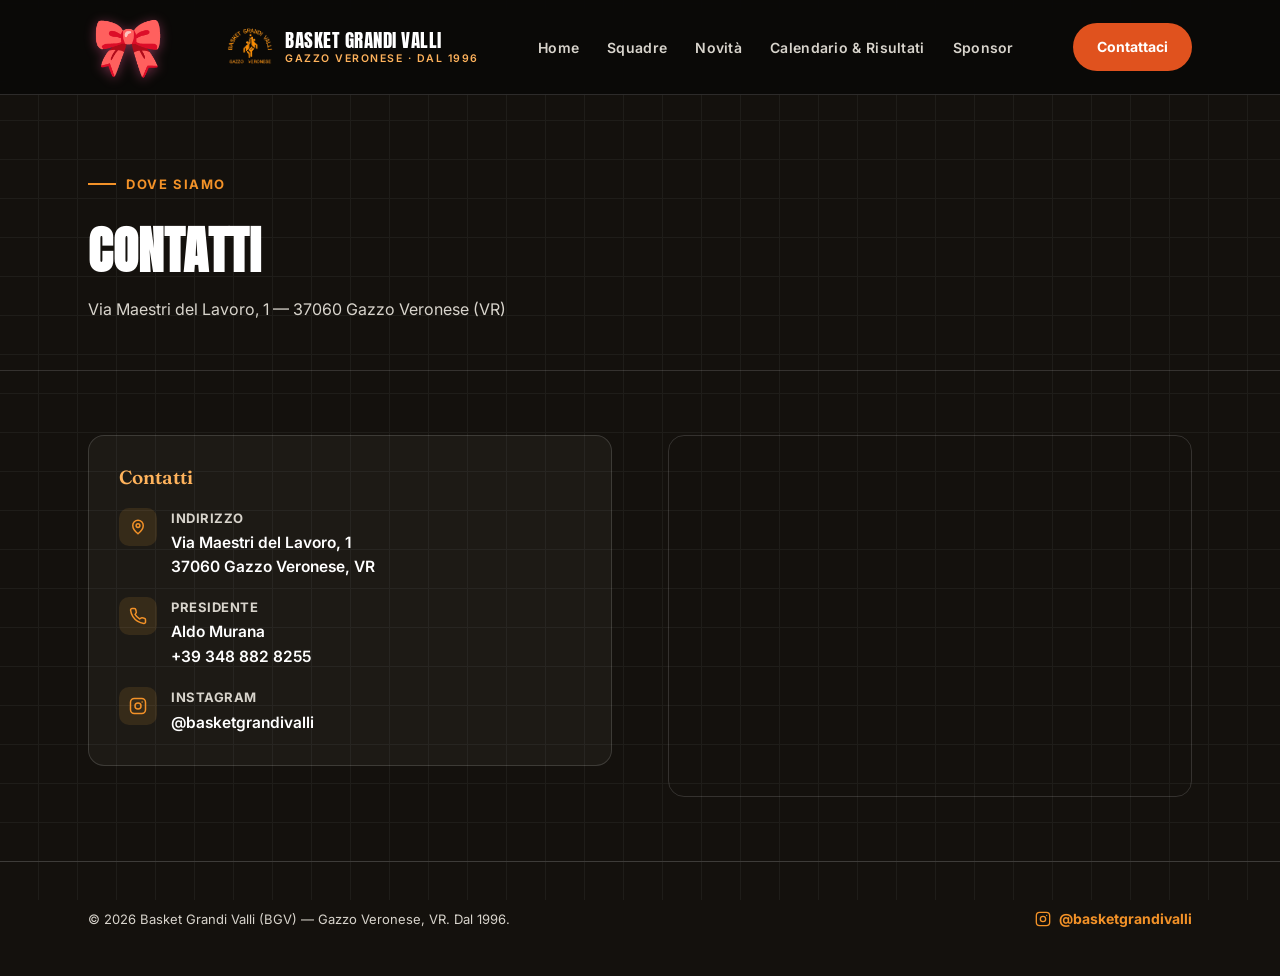
==== commit f49ce9f3: "Add files via upload" ====
--- a/contatti.html
+++ b/contatti.html
@@ -7,18 +7,18 @@
 <meta name="description" content="Contatta Basket Grandi Valli: indirizzo, telefono del presidente Aldo Murana, Instagram e mappa. Via Maestri del Lavoro 1, Gazzo Veronese (VR).">
 <link rel="canonical" href="https://www.basketgrandivalli.com/contatti.html">
 <meta property="og:type" content="website">
-<meta property="og:title" content="Contatti — Basket Grandi Valli BGV">
+<meta property="og:title" content="Contatti BGV">
 <meta property="og:description" content="Contatta Basket Grandi Valli: indirizzo, telefono del presidente Aldo Murana, Instagram e mappa. Via Maestri del Lavoro 1, Gazzo Veronese (VR).">
 <meta property="og:url" content="https://www.basketgrandivalli.com/contatti.html">
 <meta property="og:image" content="https://www.basketgrandivalli.com/assets/logo30-stemma.png">
 <meta property="og:locale" content="it_IT">
 <meta name="twitter:card" content="summary_large_image">
-<meta name="twitter:title" content="Contatti — Basket Grandi Valli BGV">
+<meta name="twitter:title" content="Contatti BGV">
 <meta name="twitter:description" content="Contatta Basket Grandi Valli: indirizzo, telefono del presidente Aldo Murana, Instagram e mappa. Via Maestri del Lavoro 1, Gazzo Veronese (VR).">
 <meta name="twitter:image" content="https://www.basketgrandivalli.com/assets/logo30-stemma.png">
 <link rel="preconnect" href="https://fonts.googleapis.com">
 <link rel="preconnect" href="https://fonts.gstatic.com" crossorigin>
-<link href="https://fonts.googleapis.com/css2?family=Anton&family=Archivo:wght@400;500;600;700&display=swap" rel="stylesheet">
+<link href="https://fonts.googleapis.com/css2?family=Anton&family=Fraunces:opsz,wght@9..144,500;9..144,600&family=Inter:wght@400;500;600;700&display=swap" rel="stylesheet">
 <link rel="stylesheet" href="style.css">
 <link rel="icon" href="/favicon.ico" sizes="any">
 <link rel="icon" type="image/png" sizes="32x32" href="assets/favicon-32.png">
@@ -29,41 +29,40 @@
 </head>
 <body>
 <div class="court-texture" aria-hidden="true"></div>
-
 <!-- Modale Lavinia -->
 <div class="lavinia-overlay" id="laviniaOverlay" role="dialog" aria-modal="true" aria-label="Benvenuta Lavinia">
   <div class="lavinia-modal">
-    <button class="lavinia-close" id="laviniaClose" aria-label="Chiudi">&times;</button>
-    <div class="lavinia-icon" aria-hidden="true"><svg width="52" height="52" viewBox="0 0 24 24" fill="none" stroke="currentColor" stroke-width="1.2" stroke-linecap="round" stroke-linejoin="round"><path d="M12 11 5.2 7.1c-1-.6-2.2.1-2.2 1.3v5.2c0 1.2 1.2 1.9 2.2 1.3L12 11Z"/><path d="M12 11l6.8-3.9c1-.6 2.2.1 2.2 1.3v5.2c0 1.2-1.2 1.9-2.2 1.3L12 11Z"/><circle cx="12" cy="11" r="1.8"/><path d="M10.9 12.5 9.1 20.2"/><path d="M13.1 12.5l1.8 7.7"/></svg></div>
-    <p class="lavinia-title">Benvenuta</p>
-    <h2 class="lavinia-name">Lavinia</h2>
-    <div class="lavinia-rule" aria-hidden="true"></div>
-    <p class="lavinia-date">12 &middot; 07 &middot; 2026</p>
-    <p class="lavinia-note">Tutta la societ&agrave; BGV festeggia il tuo arrivo.</p>
+    <button class="lavinia-close" id="laviniaClose" aria-label="Chiudi">×</button>
+    <div class="lavinia-hearts-top"><span>💕</span><span>🌸</span><span>💕</span></div>
+    <div class="lavinia-big-ribbon">🎀</div>
+    <h2 class="lavinia-title">Benvenuta</h2>
+    <h1 class="lavinia-name">Lavinia</h1>
+    <p class="lavinia-date">12 · 07 · 2026</p>
+    <div class="lavinia-heart">❤️</div>
+    <div class="lavinia-hearts-bottom"><span>🌸</span><span>💕</span><span>🌸</span></div>
   </div>
 </div>
 <header class="site-header">
   <div class="wrap">
     <a href="index.html" class="brand">
       <img src="assets/logo-bgv.png" alt="Logo Basket Grandi Valli" class="brand-mark">
-      <span class="brand-text">Basket Grandi Valli<span>Gazzo Veronese &middot; dal 1996</span></span>
+      <span class="brand-text">Basket Grandi Valli<span>Gazzo Veronese · dal 1996</span></span>
     </a>
+    <button class="lavinia-ribbon" id="laviniaBtn" aria-label="Benvenuta Lavinia">
+      <span class="ribbon-bow">🎀</span>
+    </button>
+    <button class="nav-toggle" id="navToggle" aria-label="Apri il menu" aria-expanded="false" aria-controls="mainNav">
+      <span></span><span></span><span></span>
+    </button>
     <nav class="main-nav" id="mainNav">
       <ul>
         <li><a href="index.html">Home</a></li>
         <li><a href="squadre.html">Squadre</a></li>
-        <li><a href="novita.html">Novit&agrave;</a></li>
+        <li><a href="novita.html">Novità</a></li>
         <li><a href="risultati.html">Calendario &amp; Risultati</a></li>
         <li><a href="sponsor.html">Sponsor</a></li>
       </ul>
     </nav>
-    <button class="lavinia-ribbon" id="laviniaBtn" aria-label="Benvenuta Lavinia" title="Benvenuta Lavinia — 12 · 07 · 2026">
-      <svg width="17" height="17" viewBox="0 0 24 24" fill="none" stroke="currentColor" stroke-width="1.5" stroke-linecap="round" stroke-linejoin="round"><path d="M12 11 5.2 7.1c-1-.6-2.2.1-2.2 1.3v5.2c0 1.2 1.2 1.9 2.2 1.3L12 11Z"/><path d="M12 11l6.8-3.9c1-.6 2.2.1 2.2 1.3v5.2c0 1.2-1.2 1.9-2.2 1.3L12 11Z"/><circle cx="12" cy="11" r="1.8"/><path d="M10.9 12.5 9.1 20.2"/><path d="M13.1 12.5l1.8 7.7"/></svg>
-      <span>Lavinia</span>
-    </button>
-    <button class="nav-toggle" id="navToggle" aria-label="Apri il menu" aria-expanded="false" aria-controls="mainNav">
-      <span></span><span></span><span></span>
-    </button>
     <a class="btn btn-primary header-cta" href="contatti.html">Contattaci</a>
   </div>
 </header>
@@ -74,7 +73,7 @@
     <div class="wrap">
       <span class="eyebrow">Dove siamo</span>
       <h1>Contatti</h1>
-      <p class="lead">Via Maestri del Lavoro, 1 &mdash; 37060 Gazzo Veronese (VR)</p>
+      <p class="lead">Via Maestri del Lavoro, 1 — 37060 Gazzo Veronese (VR)</p>
     </div>
   </div>
 
@@ -82,31 +81,39 @@
     <div class="wrap">
       <div class="contact-grid">
 
-        <div class="contact-card reveal">
-          <h3>Contatti</h3>
+        <div>
+          <div class="contact-card reveal">
+            <h3>Contatti</h3>
 
-          <div class="contact-row">
-            <span class="contact-icon" aria-hidden="true"><svg width="18" height="18" viewBox="0 0 24 24" fill="none" stroke="currentColor" stroke-width="1.7"><path d="M12 21s-7-5.5-7-11a7 7 0 0114 0c0 5.5-7 11-7 11z"/><circle cx="12" cy="10" r="2.5"/></svg></span>
-            <div>
-              <h4>Indirizzo</h4>
-              <p>Via Maestri del Lavoro, 1<br>37060 Gazzo Veronese, VR</p>
+            <div class="contact-row">
+              <span class="contact-icon" aria-hidden="true">
+                <svg width="18" height="18" viewBox="0 0 24 24" fill="none" stroke="currentColor" stroke-width="2"><path d="M12 21s-7-5.5-7-11a7 7 0 0114 0c0 5.5-7 11-7 11z"/><circle cx="12" cy="10" r="2.5"/></svg>
+              </span>
+              <div>
+                <h4>Indirizzo</h4>
+                <p>Via Maestri del Lavoro, 1<br>37060 Gazzo Veronese, VR</p>
+              </div>
             </div>
-          </div>
 
-          <div class="contact-row">
-            <span class="contact-icon" aria-hidden="true"><svg width="18" height="18" viewBox="0 0 24 24" fill="none" stroke="currentColor" stroke-width="1.7"><path d="M22 16.92v3a2 2 0 01-2.18 2 19.79 19.79 0 01-8.63-3.07 19.5 19.5 0 01-6-6 19.79 19.79 0 01-3.07-8.67A2 2 0 014.11 2h3a2 2 0 012 1.72c.12.81.3 1.6.54 2.36a2 2 0 01-.45 2.11L8.09 9.91a16 16 0 006 6l1.72-1.11a2 2 0 012.11-.45c.76.24 1.55.42 2.36.54A2 2 0 0122 16.92z"/></svg></span>
-            <div>
-              <h4>Presidente</h4>
-              <p>Aldo Murana</p>
-              <a href="tel:+393488828255">+39 348 882 8255</a>
+            <div class="contact-row">
+              <span class="contact-icon" aria-hidden="true">
+                <svg width="18" height="18" viewBox="0 0 24 24" fill="none" stroke="currentColor" stroke-width="2"><path d="M22 16.92v3a2 2 0 01-2.18 2 19.79 19.79 0 01-8.63-3.07 19.5 19.5 0 01-6-6 19.79 19.79 0 01-3.07-8.67A2 2 0 014.11 2h3a2 2 0 012 1.72c.12.81.3 1.6.54 2.36a2 2 0 01-.45 2.11L8.09 9.91a16 16 0 006 6l1.72-1.11a2 2 0 012.11-.45c.76.24 1.55.42 2.36.54A2 2 0 0122 16.92z"/></svg>
+              </span>
+              <div>
+                <h4>Presidente</h4>
+                <p>Aldo Murana</p>
+                <a href="tel:+393488828255">+39 348 882 8255</a>
+              </div>
             </div>
-          </div>
 
-          <div class="contact-row">
-            <span class="contact-icon" aria-hidden="true"><svg width="18" height="18" viewBox="0 0 24 24" fill="none" stroke="currentColor" stroke-width="1.8"><rect x="2" y="2" width="20" height="20" rx="5"/><circle cx="12" cy="12" r="4"/><circle cx="17.5" cy="6.5" r="1" fill="currentColor" stroke="none"/></svg></span>
-            <div>
-              <h4>Instagram</h4>
-              <a href="https://instagram.com/basketgrandivalli" target="_blank" rel="noopener">@basketgrandivalli</a>
+            <div class="contact-row">
+              <span class="contact-icon" aria-hidden="true">
+                <svg width="18" height="18" viewBox="0 0 24 24" fill="none" stroke="currentColor" stroke-width="2"><rect x="2" y="2" width="20" height="20" rx="5"/><circle cx="12" cy="12" r="4"/><circle cx="17.5" cy="6.5" r="1" fill="currentColor" stroke="none"/></svg>
+              </span>
+              <div>
+                <h4>Instagram</h4>
+                <a href="https://instagram.com/basketgrandivalli" target="_blank" rel="noopener">@basketgrandivalli</a>
+              </div>
             </div>
           </div>
         </div>
@@ -124,39 +131,18 @@
   </section>
 
 </main>
+
 <footer class="site-footer">
-  <div class="wrap footer-top">
-    <div>
-      <div class="footer-brand">
-        <img src="assets/logo-bgv.png" alt="">
-        <span>Basket Grandi Valli</span>
-      </div>
-      <p class="footer-about">Societ&agrave; di pallacanestro di Gazzo Veronese (VR). Trent'anni di sport sul territorio.</p>
-    </div>
-    <div class="footer-col">
-      <h4>Sezioni</h4>
-      <div class="footer-links">
-        <a href="squadre.html">Squadre</a>
-        <a href="novita.html">Novit&agrave;</a>
-        <a href="risultati.html">Calendario e risultati</a>
-        <a href="sponsor.html">Sponsor</a>
-      </div>
-    </div>
-    <div class="footer-col">
-      <h4>Contatti</h4>
-      <div class="footer-links">
-        <a class="footer-ig" href="https://instagram.com/basketgrandivalli" target="_blank" rel="noopener"><svg width="16" height="16" viewBox="0 0 24 24" fill="none" stroke="currentColor" stroke-width="1.8"><rect x="2" y="2" width="20" height="20" rx="5"/><circle cx="12" cy="12" r="4"/><circle cx="17.5" cy="6.5" r="1" fill="currentColor" stroke="none"/></svg>@basketgrandivalli</a>
-        <a href="contatti.html">Scrivici</a>
-        <span>Gazzo Veronese (VR)</span>
-      </div>
-    </div>
-  </div>
-  <div class="footer-bottom">
-    <div class="wrap">
-      <p class="footer-note">&copy; <span id="year"></span> Basket Grandi Valli (BGV) &mdash; Gazzo Veronese, VR. Dal 1996.</p>
+  <div class="wrap">
+    <p class="footer-note">© <span id="year"></span> Basket Grandi Valli (BGV) — Gazzo Veronese, VR. Dal 1996.</p>
+    <div class="footer-social">
+      <a href="https://instagram.com/basketgrandivalli" target="_blank" rel="noopener">
+        <svg width="16" height="16" viewBox="0 0 24 24" fill="none" stroke="currentColor" stroke-width="2"><rect x="2" y="2" width="20" height="20" rx="5"/><circle cx="12" cy="12" r="4"/><circle cx="17.5" cy="6.5" r="1" fill="currentColor" stroke="none"/></svg>
+        @basketgrandivalli
+      </a>
     </div>
   </div>
 </footer>
 <script src="script.js"></script>
 </body>
-</html>
+</html>
--- a/style.css
+++ b/style.css
@@ -1,7 +1,6 @@
 /* ==========================================================================
-   BASKET GRANDI VALLI — stylesheet (restyle 2026)
-   Palette invariata: nero #14110D · arancione #F39228 · bianco #FFFFFF · bruciato #E0521E
-   Geometria: raggi 3-4px, linee 1px, griglia 8px. Tipografia: Anton + Archivo.
+   BASKET GRANDI VALLI — stylesheet
+   Palette: nero #14110D · arancione #F39228 · bianco #FFFFFF · bruciato #E0521E
    ========================================================================== */
 
 :root{
@@ -10,20 +9,16 @@
   --ambra: #F39228;
   --ambra-soft: #FFB35C;
   --crema: #FFFFFF;
-  --crema-dim: #C9C4BC;
+  --crema-dim: #D8D4CC;
   --mattone: #E0521E;
   --mattone-deep: #B8400F;
   --acciaio: #8A8580;
-  --acciaio-dim: #6E6963;
-  --linea: rgba(255,255,255,0.10);
-  --linea-forte: rgba(255,255,255,0.18);
-  --rosa: #E98AAF;
+  --linea: rgba(255,255,255,0.14);
 
   --display: "Anton", "Arial Narrow", sans-serif;
-  --sans: "Archivo", -apple-system, BlinkMacSystemFont, sans-serif;
-
-  --r-card: 4px;
-  --r-pill: 3px;
+  --serif: "Fraunces", Georgia, serif;
+  --sans: "Inter", -apple-system, BlinkMacSystemFont, sans-serif;
+
   --maxw: 1160px;
 }
 
@@ -40,29 +35,28 @@
   color: var(--crema);
   font-family: var(--sans);
   font-size: 16px;
-  line-height: 1.6;
+  line-height: 1.55;
   -webkit-font-smoothing: antialiased;
 }
 
 img{ max-width:100%; display:block; }
-a{ color: var(--ambra); text-decoration:none; }
-a:hover{ color: var(--ambra-soft); }
-
+a{ color: inherit; }
+
+/* Font globali: Anton per titoli display, Fraunces per subtitle */
 h1, h2{
   font-family: var(--display);
   text-transform: uppercase;
-  letter-spacing: 0.5px;
-  line-height: 1.05;
+  letter-spacing: 0.4px;
+  line-height: 1.15;
   color: var(--crema);
   margin: 0 0 16px;
-  font-weight: 400;
 }
 h3{
-  font-family: var(--sans);
+  font-family: var(--serif);
   font-weight: 600;
   color: var(--crema);
   margin: 0 0 10px;
-  line-height: 1.3;
+  line-height: 1.25;
 }
 h4{
   font-family: var(--sans);
@@ -70,26 +64,25 @@
   color: var(--crema-dim);
   margin: 0 0 6px;
 }
-p{ text-wrap: pretty; }
 
 .wrap{
   max-width: var(--maxw);
   margin: 0 auto;
-  padding: 0 40px;
+  padding: 0 28px;
 }
 
 :focus-visible{
-  outline: 2px solid var(--ambra);
+  outline: 3px solid var(--ambra);
   outline-offset: 3px;
   border-radius: 2px;
 }
 
-/* texture di fondo (invariata, più discreta) */
+/* ---------- texture: rete/canestro di sfondo ---------- */
 .court-texture{
   position: fixed;
   inset: 0;
   z-index: -1;
-  opacity: 0.04;
+  opacity: 0.05;
   background-image:
     repeating-linear-gradient(0deg, transparent 0 38px, var(--crema) 38px 39px),
     repeating-linear-gradient(90deg, transparent 0 38px, var(--crema) 38px 39px);
@@ -101,516 +94,414 @@
   position: sticky;
   top: 0;
   z-index: 50;
-  background: rgba(10,9,8,0.96);
+  background: rgba(10,9,8,0.94);
   backdrop-filter: blur(8px);
   border-bottom: 1px solid var(--linea);
 }
 .site-header .wrap{
   display:flex;
   align-items:center;
-  gap: 24px;
-  padding-top: 14px;
-  padding-bottom: 14px;
-}
-.brand{ display:flex; align-items:center; gap: 12px; color: var(--crema); }
-.brand:hover{ color: var(--crema); }
-.brand-mark{ width: 42px; height: 42px; flex-shrink:0; object-fit: contain; }
+  justify-content: space-between;
+  padding-top: 16px;
+  padding-bottom: 16px;
+}
+.brand{
+  display:flex;
+  align-items:center;
+  gap: 12px;
+  text-decoration:none;
+}
+.brand-mark{
+  width: 46px; height: 46px;
+  flex-shrink:0;
+  object-fit: contain;
+}
+.brand-mark-fallback{
+  width: 42px; height: 42px;
+  border-radius: 50%;
+  background: var(--ambra);
+  color: var(--bosco-deep);
+  display:flex; align-items:center; justify-content:center;
+  font-family: var(--display);
+  font-size: 15px;
+  letter-spacing: 0.5px;
+  flex-shrink:0;
+}
 .brand-text{
   font-family: var(--display);
-  font-size: 18px;
-  letter-spacing: 0.6px;
-  text-transform: uppercase;
-  line-height:1;
+  font-size: 19px;
+  letter-spacing: 0.5px;
+  text-transform: uppercase;
+  line-height:1.1;
 }
 .brand-text span{
   display:block;
   font-family: var(--sans);
-  font-size: 9.5px;
-  letter-spacing: 1.8px;
-  color: var(--acciaio);
+  font-size: 10.5px;
+  letter-spacing: 1.5px;
+  color: var(--ambra-soft);
   text-transform: uppercase;
   font-weight: 600;
-  margin-top: 5px;
+  margin-top: 2px;
 }
 
 .nav-toggle{
   display:none;
   background: none;
-  border: 1px solid var(--linea-forte);
-  border-radius: var(--r-pill);
+  border: 1px solid var(--linea);
+  border-radius: 8px;
   color: var(--crema);
-  width: 40px; height: 40px;
+  width: 42px; height: 42px;
   cursor:pointer;
 }
 .nav-toggle span{
   display:block;
-  width: 16px; height: 1.5px;
+  width: 18px; height: 2px;
   background: var(--crema);
   margin: 4px auto;
-}
-
-.main-nav{ margin-left: auto; }
-.main-nav ul{ display:flex; gap: 30px; list-style:none; margin:0; padding:0; }
+  transition: transform .2s, opacity .2s;
+}
+
+.main-nav ul{
+  display:flex;
+  gap: 28px;
+  list-style:none;
+  margin:0; padding:0;
+}
 .main-nav a{
-  font-size: 13px;
+  text-decoration:none;
+  font-size: 14px;
   font-weight: 600;
+  letter-spacing: 0.3px;
   color: var(--crema-dim);
-  padding: 6px 0;
-  border-bottom: 2px solid transparent;
-  transition: color .15s, border-color .15s;
-}
-.main-nav a:hover{ color: var(--crema); border-bottom-color: rgba(255,255,255,.3); }
-.main-nav a.nav-active{ color: var(--crema); border-bottom-color: var(--ambra); }
+  transition: color .15s;
+  position: relative;
+}
+.main-nav a:hover{ color: var(--ambra); }
 
 .btn{
   display:inline-flex;
   align-items:center;
   gap: 8px;
-  padding: 14px 24px;
-  border-radius: var(--r-pill);
-  font-family: var(--sans);
-  font-weight: 700;
-  font-size: 13px;
-  letter-spacing: 0.6px;
-  text-transform: uppercase;
-  border: 1px solid transparent;
+  padding: 11px 22px;
+  border-radius: 999px;
+  font-weight: 700;
+  font-size: 14px;
+  text-decoration:none;
+  border: 2px solid transparent;
   cursor:pointer;
-  transition: background .15s, color .15s, border-color .15s;
+  transition: transform .15s, background .15s, color .15s, border-color .15s, box-shadow .25s;
   white-space: nowrap;
 }
-.btn-primary{ background: var(--mattone); color: var(--crema); }
-.btn-primary:hover{ background: var(--mattone-deep); color: var(--crema); }
-.btn-outline{ border-color: var(--linea-forte); color: var(--crema); background: transparent; }
-.btn-outline:hover{ border-color: var(--ambra); color: var(--ambra); }
-.btn-sm{ padding: 11px 18px; font-size: 12px; }
-.header-cta{ padding: 12px 20px; font-size: 12.5px; }
+.btn-primary{
+  background: var(--mattone);
+  color: var(--crema);
+}
+.btn-primary:hover{
+  background: var(--mattone-deep);
+  transform: translateY(-1px);
+  box-shadow: 0 0 24px rgba(224,82,30,0.55), 0 0 4px rgba(224,82,30,0.4);
+}
+.btn-outline{
+  border-color: var(--ambra);
+  color: var(--ambra);
+  background: transparent;
+}
+.btn-outline:hover{
+  background: var(--ambra);
+  color: var(--bosco-deep);
+  box-shadow: 0 0 24px rgba(243,146,40,0.5), 0 0 4px rgba(243,146,40,0.4);
+}
 
 /* ---------- hero ---------- */
 .hero{
   position: relative;
-  padding: 0;
+  padding: 86px 0 64px;
   overflow:hidden;
-  background: var(--bosco);
-}
+}
+.hero-aurora{
+  position: absolute;
+  inset: -20% -10%;
+  background:
+    radial-gradient(circle at 20% 30%, rgba(243,146,40,0.22) 0%, transparent 45%),
+    radial-gradient(circle at 80% 70%, rgba(224,82,30,0.18) 0%, transparent 50%),
+    radial-gradient(circle at 50% 100%, rgba(243,146,40,0.12) 0%, transparent 55%);
+  background-size: 140% 140%;
+  animation: aurora-drift 22s ease-in-out infinite alternate;
+  z-index: 0;
+  filter: blur(10px);
+}
+@keyframes aurora-drift{
+  0%{ background-position: 0% 0%, 100% 100%, 50% 100%; transform: scale(1); }
+  50%{ background-position: 30% 20%, 70% 80%, 40% 90%; transform: scale(1.08); }
+  100%{ background-position: 10% 40%, 90% 60%, 60% 100%; transform: scale(1); }
+}
+.hero-particles{
+  position: absolute;
+  inset: 0;
+  z-index: 0;
+  overflow: hidden;
+  pointer-events: none;
+}
+.hero-particles span{
+  position: absolute;
+  width: 4px;
+  height: 4px;
+  border-radius: 50%;
+  background: rgba(243,146,40,0.5);
+  animation: particle-float 14s linear infinite;
+}
+.hero-particles span:nth-child(1){ left: 8%; top: 80%; animation-duration: 16s; animation-delay: 0s; }
+.hero-particles span:nth-child(2){ left: 22%; top: 90%; animation-duration: 12s; animation-delay: 2s; width:3px; height:3px; }
+.hero-particles span:nth-child(3){ left: 38%; top: 85%; animation-duration: 18s; animation-delay: 1s; }
+.hero-particles span:nth-child(4){ left: 55%; top: 95%; animation-duration: 13s; animation-delay: 3s; width:5px; height:5px; }
+.hero-particles span:nth-child(5){ left: 68%; top: 82%; animation-duration: 17s; animation-delay: 0.5s; }
+.hero-particles span:nth-child(6){ left: 80%; top: 92%; animation-duration: 15s; animation-delay: 4s; width:3px; height:3px; }
+.hero-particles span:nth-child(7){ left: 92%; top: 86%; animation-duration: 19s; animation-delay: 2.5s; }
+.hero-particles span:nth-child(8){ left: 14%; top: 88%; animation-duration: 11s; animation-delay: 5s; width:3px; height:3px; }
+@keyframes particle-float{
+  0%{ transform: translateY(0) translateX(0); opacity: 0; }
+  10%{ opacity: 0.7; }
+  90%{ opacity: 0.4; }
+  100%{ transform: translateY(-420px) translateX(30px); opacity: 0; }
+}
+
 .hero-bg{
   position: absolute;
-  inset: 0;
+  inset: -10% -10%;
   background-image: url('assets/bgv-banner.png');
   background-repeat: repeat;
-  background-size: 420px auto;
-  opacity: 0.3;
-  filter: grayscale(0.55) contrast(1.05);
+  background-size: 480px auto;
+  opacity: 0.22;
+  filter: grayscale(0.3);
+  z-index: 0;
   animation: hero-bg-scroll 50s linear infinite;
-  z-index: 0;
 }
 @keyframes hero-bg-scroll{
   from{ background-position: 0 0; }
-  to{ background-position: -420px -420px; }
+  to{ background-position: -480px -480px; }
 }
 .hero::after{
   content:"";
   position: absolute;
   inset: 0;
-  background: linear-gradient(105deg, rgba(20,17,13,.94) 0%, rgba(20,17,13,.72) 50%, rgba(20,17,13,.34) 100%);
+  background: linear-gradient(180deg, rgba(10,9,8,0.35) 0%, var(--bosco) 96%);
   z-index: 0;
 }
 .hero .wrap{
   position: relative;
   z-index: 1;
   display:grid;
-  grid-template-columns: 1.15fr 0.85fr;
-  gap: 56px;
-  align-items:center;
-  padding-top: 76px;
-  padding-bottom: 60px;
+  grid-template-columns: 1.1fr 0.9fr;
+  gap: 40px;
+  align-items:center;
 }
 .eyebrow{
   display:inline-flex;
   align-items:center;
-  gap:12px;
-  font-size: 11px;
-  font-weight: 700;
-  letter-spacing: 2px;
+  gap:10px;
+  font-size: 13px;
+  font-weight: 700;
+  letter-spacing: 1.6px;
   text-transform: uppercase;
   color: var(--ambra);
   margin-bottom: 18px;
 }
-.eyebrow::before{ content:""; width: 30px; height: 2px; background: var(--ambra); display:inline-block; }
+.eyebrow::before{
+  content:"";
+  width: 28px; height: 2px;
+  background: var(--ambra);
+  display:inline-block;
+}
 .hero h1{
-  font-family: var(--display);
-  font-size: clamp(40px, 5.4vw, 76px);
-  line-height: 0.94;
-  margin: 0 0 20px;
+  font-family: var(--serif);
+  font-weight: 600;
+  font-size: clamp(34px, 4.6vw, 56px);
+  line-height: 1.06;
+  margin: 0 0 22px;
+  letter-spacing: -0.5px;
+}
+.hero h1 em{
+  font-style: normal;
+  color: var(--ambra);
 }
 .hero p.lead{
-  font-size: 16.5px;
+  font-size: 17px;
   color: var(--crema-dim);
   max-width: 480px;
   margin: 0 0 30px;
 }
-.hero-ctas{ display:flex; gap: 12px; flex-wrap: wrap; }
-
-/* stemma 30° */
+.hero-ctas{
+  display:flex;
+  gap: 14px;
+  flex-wrap: wrap;
+}
+
+/* logo 30° anniversario — elemento firma hero */
 .jersey-30{
+  position: relative;
   justify-self: center;
-  width: min(100%, 340px);
-}
-.jersey-30 > div{
-  background: #fff;
-  border-radius: var(--r-card);
-  padding: 26px 26px 20px;
+  width: min(100%, 360px);
+  background: #ffffff;
+  border-radius: 20px;
+  padding: 22px;
+  box-shadow:
+    0 18px 40px rgba(0,0,0,0.4),
+    0 0 0 rgba(243,146,40,0.5);
+  animation: logo-glow-pulse 4s ease-in-out infinite;
+}
+@keyframes logo-glow-pulse{
+  0%, 100%{ box-shadow: 0 18px 40px rgba(0,0,0,0.4), 0 0 28px rgba(243,146,40,0.25), 0 0 0 rgba(243,146,40,0); }
+  50%{ box-shadow: 0 18px 40px rgba(0,0,0,0.4), 0 0 56px rgba(243,146,40,0.55), 0 0 18px rgba(243,146,40,0.3); }
 }
 .logo30-img{ width:100%; height:auto; display:block; }
 .jersey-caption{
   text-align:center;
-  margin: 12px 0 0;
-  font-size: 11px;
+  margin-top: 14px;
+  font-family: var(--sans);
+  font-size: 12.5px;
   letter-spacing: 2px;
   text-transform: uppercase;
-  color: var(--acciaio);
-  font-weight: 600;
-}
-.jersey-caption strong{ color: var(--ambra); font-weight: 600; }
-
-/* ---------- fascia prossima partita ---------- */
-.next-match{
-  background: var(--bosco-deep);
+  color: var(--crema-dim);
+  font-weight: 700;
+}
+.jersey-caption strong{ color: var(--ambra); }
+
+/* ---------- section shells ---------- */
+section{ padding: 80px 0; position:relative; }
+.section-divider{
+  border:0;
   border-top: 1px solid var(--linea);
-  border-bottom: 1px solid var(--linea);
-}
-.next-match .wrap{
-  display:flex;
-  align-items:center;
-  gap: 32px;
-  flex-wrap: wrap;
-  padding-top: 24px;
-  padding-bottom: 24px;
-}
-.next-match-label{
-  flex: none;
-  white-space: nowrap;
-  font-size: 10.5px;
-  font-weight: 700;
-  letter-spacing: 2px;
-  text-transform: uppercase;
-  color: var(--ambra);
-  border: 1px solid rgba(243,146,40,.4);
-  padding: 8px 12px;
-  border-radius: var(--r-pill);
-}
-.next-match-teams{ display:flex; align-items:center; gap: 18px; }
-.next-match-team{
-  font-family: var(--display);
-  font-size: 22px;
-  letter-spacing: 0.4px;
-  text-transform: uppercase;
-  color: var(--acciaio-dim);
-}
-.next-match-vs{
-  font-size: 12px;
-  font-weight: 600;
-  letter-spacing: 1.6px;
-  text-transform: uppercase;
-  color: var(--acciaio);
-}
-.next-match-meta{ display:flex; gap: 28px; margin-left:auto; align-items:center; flex-wrap: wrap; }
-.next-match-meta h4{
-  margin: 0 0 6px;
-  font-size: 9.5px;
-  letter-spacing: 1.5px;
-  text-transform: uppercase;
-  color: var(--acciaio);
-}
-.next-match-meta p{ margin:0; font-size: 14px; font-weight: 600; color: var(--acciaio-dim); }
-.next-match-soon{
-  flex: none;
-  white-space: nowrap;
-  font-size: 11.5px;
-  font-weight: 600;
-  letter-spacing: 1.2px;
-  text-transform: uppercase;
-  color: var(--acciaio);
-  border: 1px dashed rgba(255,255,255,.22);
-  padding: 8px 12px;
-  border-radius: var(--r-pill);
-}
-
-/* ---------- section shells ---------- */
-section{ padding: 72px 0; position:relative; }
-.section-divider{ border:0; border-top: 1px solid var(--linea); margin:0; }
-.section-head{ max-width: 620px; margin-bottom: 32px; }
+  margin:0;
+}
+.section-head{
+  max-width: 620px;
+  margin-bottom: 46px;
+}
 .section-head .eyebrow{ margin-bottom: 14px; }
 .section-head h2{
-  font-size: clamp(28px, 3.4vw, 40px);
+  font-family: var(--display);
+  text-transform: uppercase;
+  font-size: clamp(26px, 3.2vw, 38px);
+  letter-spacing: 0.5px;
   margin: 0 0 14px;
-}
-.section-head p{ color: var(--crema-dim); font-size: 15.5px; margin:0; }
-.section-head-row{
-  display:flex;
-  align-items: flex-end;
-  justify-content: space-between;
-  gap: 24px;
-  margin-bottom: 32px;
-}
-.section-head-row .section-head{ margin-bottom: 0; }
-.section-head-inline{
-  display: flex;
-  align-items: center;
-  justify-content: space-between;
-  gap: 24px;
-  margin-bottom: 26px;
-}
-.eyebrow-small{
+  line-height: 1.15;
+}
+.section-head p{
+  color: var(--crema-dim);
+  font-size: 15.5px;
+  margin:0;
+}
+
+.bg-crema{ background: var(--crema); color: var(--bosco-deep); }
+.bg-crema .crema-dim{ color: #5b5645; }
+.bg-crema .section-head p{ color: #54513f; }
+.bg-crema .eyebrow{ color: var(--mattone); }
+.bg-crema .eyebrow::before{ background: var(--mattone); }
+/* nota: classe non più usata dopo rimozione sezione storia — lasciata disponibile per uso futuro */
+
+
+/* ---------- teams ---------- */
+.teams-grid{
+  display:grid;
+  grid-template-columns: repeat(2, 1fr);
+  gap: 28px;
+}
+.team-card{
+  background: rgba(255,255,255,0.05);
+  backdrop-filter: blur(12px);
+  -webkit-backdrop-filter: blur(12px);
+  border: 1px solid rgba(255,255,255,0.12);
+  border-radius: 16px;
+  overflow: hidden;
+  transition: transform .18s, border-color .18s, box-shadow .25s, background .25s;
+}
+.team-card:hover{
+  transform: translateY(-4px);
+  border-color: rgba(243,146,40,0.5);
+  background: rgba(255,255,255,0.08);
+  box-shadow: 0 12px 32px rgba(0,0,0,0.35), 0 0 24px rgba(243,146,40,0.15);
+}
+.team-photo{
+  position: relative;
+  aspect-ratio: 4 / 3;
+  background:
+    repeating-linear-gradient(45deg, rgba(255,255,255,0.025) 0 2px, transparent 2px 14px),
+    var(--bosco-deep);
+  border-bottom: 1px solid var(--linea);
+  display:flex;
+  align-items:center;
+  justify-content:center;
+}
+.team-photo img{
+  width:100%; height:100%;
+  object-fit: cover;
+}
+.team-photo-placeholder{
+  font-family: var(--sans);
+  font-size: 12.5px;
+  font-weight: 700;
+  letter-spacing: 1.2px;
+  text-transform: uppercase;
+  color: var(--acciaio);
+  border: 1.5px dashed var(--linea);
+  padding: 9px 16px;
+  border-radius: 999px;
+}
+.team-season-badge{
+  position: absolute;
+  bottom: 10px;
+  right: 10px;
+  background: rgba(10,9,8,0.72);
+  color: var(--ambra-soft);
+  font-family: var(--sans);
+  font-size: 11px;
+  font-weight: 700;
+  letter-spacing: 0.5px;
+  padding: 5px 10px;
+  border-radius: 999px;
+  backdrop-filter: blur(2px);
+}
+.team-card-body{
+  padding: 20px 22px 24px;
+}
+.team-card-tags{
+  display:flex;
+  gap: 8px;
+  margin-bottom: 12px;
+}
+.badge-csi{
   display:inline-flex;
   align-items:center;
-  gap: 12px;
+  font-family: var(--display);
+  font-size: 11.5px;
+  letter-spacing: 0.5px;
+  background: var(--ambra);
+  color: var(--bosco-deep);
+  padding: 4px 9px;
+  border-radius: 5px;
+}
+.team-card-body h3{
+  margin: 0 0 6px;
+  font-family: var(--serif);
+  font-size: 21px;
+  font-weight: 600;
+}
+.team-card-body p{
+  margin:0;
+  font-size: 14.5px;
+  color: var(--crema-dim);
+}
+.team-card-body p strong{ color: var(--crema); font-weight: 600; }
+.team-section-tag{
   font-size: 11px;
-  font-weight: 700;
-  letter-spacing: 2px;
-  text-transform: uppercase;
-  color: var(--ambra);
-}
-.eyebrow-small::before{ content:""; width: 30px; height: 2px; background: var(--ambra); display:inline-block; }
-
-/* ---------- page hero (pagine interne) ---------- */
-.page-hero{
-  padding: 52px 0 40px;
-  border-bottom: 1px solid var(--linea);
-  background: var(--bosco-deep);
-}
-.page-hero h1{ font-size: clamp(34px, 4.4vw, 54px); margin: 0 0 14px; }
-.page-hero .lead{ color: var(--crema-dim); max-width: 580px; font-size: 16px; margin: 0; }
-.page-content{ padding: 48px 0 56px; }
-
-.season-tag{
-  display:inline-flex;
-  align-items:center;
-  white-space: nowrap;
-  font-size: 11px;
-  font-weight: 700;
-  letter-spacing: 1.6px;
-  text-transform: uppercase;
-  background: var(--mattone);
-  color: var(--crema);
-  padding: 10px 16px;
-  border-radius: var(--r-pill);
-  margin-top: 8px;
-}
-
-/* ---------- card generiche ---------- */
-.card-surface{
-  background: rgba(255,255,255,0.035);
-  border: 1px solid var(--linea);
-  border-radius: var(--r-card);
-}
-
-/* anteprima novità (homepage) */
-.preview-grid{ display: grid; grid-template-columns: repeat(3, 1fr); gap: 20px; }
-.preview-card{
-  display: flex;
-  flex-direction: column;
-  color: var(--crema);
-  background: rgba(255,255,255,0.035);
-  border: 1px solid var(--linea);
-  border-radius: var(--r-card);
-  overflow: hidden;
-  transition: border-color .18s, background .18s;
-}
-.preview-card:hover{ border-color: rgba(243,146,40,.55); background: rgba(255,255,255,.06); color: var(--crema); }
-.preview-img{ position: relative; aspect-ratio: 16/10; overflow: hidden; background: var(--bosco-deep); }
-.preview-img img{ width: 100%; height: 100%; object-fit: cover; transition: transform .4s; }
-.preview-card:hover .preview-img img{ transform: scale(1.03); }
-.preview-img-dark img{ filter: brightness(0.9); }
-.preview-tag, .news-tag, .badge-csi{
-  white-space: nowrap;
-  font-size: 9.5px;
-  font-weight: 700;
-  letter-spacing: 1.5px;
-  text-transform: uppercase;
-  background: var(--ambra);
-  color: var(--bosco);
-  padding: 6px 9px;
-  border-radius: 2px;
-  font-family: var(--sans);
-}
-.preview-tag{ position: absolute; top: 12px; left: 12px; }
-.preview-tag-mattone{ background: var(--mattone); color: var(--crema); }
-.preview-body{ padding: 20px 20px 22px; display: flex; flex-direction: column; gap: 10px; flex:1; }
-.preview-date{
-  font-size: 10px;
-  font-weight: 600;
-  letter-spacing: 1.5px;
-  text-transform: uppercase;
-  color: var(--acciaio);
-}
-.preview-body h3{ font-size: 18px; margin: 0; }
-.preview-body p{ font-size: 14px; color: var(--crema-dim); margin: 0; }
-.preview-cta{
-  margin-top: auto;
-  padding-top: 8px;
-  font-size: 12px;
-  font-weight: 700;
-  letter-spacing: 0.5px;
-  text-transform: uppercase;
-  color: var(--ambra);
-}
-
-/* anteprima squadre (homepage) */
-.team-tiles{ display:grid; grid-template-columns: repeat(3, 1fr); gap: 20px; }
-.team-tile{
-  position: relative;
-  display:block;
-  aspect-ratio: 4/3;
-  border: 1px solid var(--linea);
-  border-radius: var(--r-card);
-  overflow: hidden;
-  color: var(--crema);
-  transition: border-color .18s;
-}
-.team-tile:hover{ border-color: rgba(243,146,40,.55); color: var(--crema); }
-.team-tile img{ width:100%; height:100%; object-fit: cover; }
-.team-tile::after{
-  content:"";
-  position:absolute;
-  inset:0;
-  background: linear-gradient(180deg, rgba(10,9,8,0) 38%, rgba(10,9,8,.9) 100%);
-}
-.team-tile-label{ position:absolute; left:18px; right:18px; bottom:16px; z-index:1; }
-.team-tile-label span{
-  display:block;
-  font-size: 9.5px;
-  font-weight: 700;
-  letter-spacing: 1.6px;
-  text-transform: uppercase;
-  color: var(--ambra);
-  margin-bottom: 7px;
-}
-.team-tile-label strong{
-  display:block;
-  font-family: var(--display);
-  font-weight: 400;
-  font-size: 26px;
-  letter-spacing: 0.4px;
-  text-transform: uppercase;
-  color: var(--crema);
-}
-
-/* ---------- sponsor ---------- */
-.sponsor-preview{ padding: 72px 0 64px; }
-.sponsor-marquee{
-  width: 100%;
-  overflow: hidden;
-  -webkit-mask-image: linear-gradient(90deg, transparent, #000 7%, #000 93%, transparent);
-  mask-image: linear-gradient(90deg, transparent, #000 7%, #000 93%, transparent);
-}
-.sponsor-track{
-  display:flex;
-  align-items:center;
-  gap: 16px;
-  width: max-content;
-  animation: sponsor-scroll 42s linear infinite;
-}
-.sponsor-marquee:hover .sponsor-track{ animation-play-state: paused; }
-.sponsor-item{
-  flex: 0 0 auto;
-  width: 150px;
-  height: 96px;
-  background: #ffffff;
-  border-radius: var(--r-pill);
-  display:flex;
-  align-items:center;
-  justify-content:center;
-  padding: 16px;
-}
-.sponsor-item img{ max-width: 100%; max-height: 100%; object-fit: contain; }
-@keyframes sponsor-scroll{
-  from{ transform: translateX(0); }
-  to{ transform: translateX(-50%); }
-}
-.sponsor-grid-full{
-  display: grid;
-  grid-template-columns: repeat(5, 1fr);
-  gap: 16px;
-}
-.sponsor-card{
-  background: #fff;
-  border-radius: var(--r-pill);
-  padding: 20px;
-  display: flex;
-  align-items: center;
-  justify-content: center;
-  aspect-ratio: 1;
-}
-.sponsor-card img{ max-width: 100%; max-height: 100%; object-fit: contain; }
-.sponsor-card-empty{
-  background: none;
-  border: 1px dashed var(--linea-forte);
-  text-align:center;
-  font-size: 10px;
-  font-weight: 600;
-  line-height: 1.4;
-  letter-spacing: 1.4px;
-  text-transform: uppercase;
-  color: var(--acciaio-dim);
-  padding: 16px;
-}
-
-/* ---------- partnership ---------- */
-.partnership{
-  border-top: 1px solid var(--linea);
-  padding-top: 48px;
-  margin-top: 56px;
-  display:grid;
-  grid-template-columns: 1fr 0.85fr;
-  gap: 48px;
-  align-items:center;
-}
-.partnership-title{
-  font-family: var(--display);
-  font-weight: 400;
-  text-transform: uppercase;
-  font-size: clamp(26px, 3vw, 34px);
-  line-height: 1.1;
-  margin: 0 0 18px;
-}
-.partnership-lead{ font-size: 15.5px; color: var(--crema-dim); margin: 0 0 24px; max-width: 460px; }
-.partnership-image{ border-radius: var(--r-card); overflow:hidden; border: 1px solid var(--linea); }
-
-/* ---------- squadre ---------- */
-.identity-grid{ display:grid; grid-template-columns: 1fr 1fr; gap: 20px; margin-bottom: 44px; }
-.identity-card{
-  background: rgba(255,255,255,0.035);
-  border: 1px solid var(--linea);
-  border-radius: var(--r-card);
-  padding: 28px;
-  display:flex;
-  flex-direction: column;
-  align-items:center;
-  text-align:center;
-}
-.identity-card img{ max-height: 190px; width:auto; margin: 0 auto 18px; }
-.identity-card.jersey-card img{ max-height: 190px; border-radius: 3px; }
-.identity-card h4{
-  font-size: 10px;
-  font-weight: 700;
-  letter-spacing: 1.8px;
-  text-transform: uppercase;
-  color: var(--ambra);
-  margin: 0 0 8px;
-}
-.identity-card p{ margin:0; font-size: 13.5px; color: var(--crema-dim); max-width: 300px; }
-
-.flip-hint{
-  display: flex;
-  align-items: center;
-  gap: 9px;
-  font-size: 12px;
-  font-weight: 600;
   letter-spacing: 1.2px;
-  color: var(--acciaio);
-  margin: 0 0 26px;
-  text-transform: uppercase;
-}
+  text-transform: uppercase;
+  font-weight: 700;
+  color: var(--ambra-soft);
+  align-self:center;
+}
+
 .teams-group-label{
   display:flex;
   align-items:center;
@@ -618,450 +509,328 @@
   margin: 44px 0 20px;
   font-family: var(--display);
   font-size: 14px;
-  letter-spacing: 1.6px;
+  letter-spacing: 1.5px;
   text-transform: uppercase;
   color: var(--ambra);
 }
-.teams-group-label::after{ content:""; flex:1; height: 1px; background: var(--linea); }
-.teams-group-label:first-of-type{ margin-top: 0; }
-.teams-grid{ display:grid; grid-template-columns: repeat(2, 1fr); gap: 20px; }
-.teams-grid-3{ grid-template-columns: repeat(3, 1fr); }
-
-.team-card-flip{ perspective: 1400px; cursor: pointer; outline: none; border-radius: var(--r-card); z-index:1; transition: z-index 0s .55s; }
-.team-card-flip.is-flipped{ z-index: 10; transition: z-index 0s 0s; }
-.team-card-flip:focus-visible{ box-shadow: 0 0 0 2px var(--ambra); }
-.flip-inner{
+.teams-group-label::after{
+  content:"";
+  flex:1;
+  height: 1px;
+  background: var(--linea);
+}
+.teams-group-label:first-child{ margin-top: 0; }
+
+/* ---------- logo storico + divisa ufficiale ---------- */
+.identity-grid{
+  display:grid;
+  grid-template-columns: 1fr 1fr;
+  gap: 28px;
+  margin-bottom: 54px;
+}
+.identity-card{
+  background: rgba(247,244,238,0.04);
+  border: 1px solid var(--linea);
+  border-radius: 16px;
+  padding: 28px;
+  display:flex;
+  flex-direction: column;
+  align-items:center;
+  text-align:center;
+}
+.identity-card img{
+  max-height: 230px;
+  width:auto;
+  margin: 0 auto 18px;
+}
+.identity-card.jersey-card img{
+  max-height: 320px;
+  border-radius: 10px;
+}
+.identity-card h4{
+  font-family: var(--serif);
+  font-size: 16px;
+  font-weight: 600;
+  margin: 0 0 4px;
+  color: var(--ambra-soft);
+}
+.identity-card p{
+  margin:0;
+  font-size: 13px;
+  color: var(--crema-dim);
+  max-width: 260px;
+}
+
+/* ---------- risultati: slot grafico statico ---------- */
+.results-slider{
   position: relative;
-  width: 100%;
-  min-height: 460px;
-  transform-style: preserve-3d;
-  transition: transform .55s cubic-bezier(0.4,0,0.2,1);
-  border-radius: var(--r-card);
-}
-.team-card-flip.is-flipped .flip-inner{ transform: rotateY(180deg); }
-.flip-front, .flip-back{
-  position: absolute;
-  inset: 0;
-  backface-visibility: hidden;
-  -webkit-backface-visibility: hidden;
-  border-radius: var(--r-card);
+  border-radius: 16px;
   overflow: hidden;
-}
-.flip-front{
-  background: rgba(255,255,255,0.035);
   border: 1px solid var(--linea);
-  display: flex;
-  flex-direction: column;
-  transition: border-color .18s;
-}
-.team-card-flip:hover .flip-front{ border-color: rgba(243,146,40,.55); }
-.flip-front .team-photo{ aspect-ratio: 4/3; overflow: hidden; background: var(--bosco-deep); }
-.flip-front .team-photo img{ width: 100%; height: 100%; object-fit: cover; transition: transform .4s; }
-.team-card-flip:hover .flip-front .team-photo img{ transform: scale(1.03); }
-.team-card-body{ padding: 20px 22px 24px; }
-.team-card-tags{ display:flex; gap: 8px; align-items:center; margin-bottom: 12px; }
-.team-section-tag{
-  font-size: 10px;
-  font-weight: 600;
-  letter-spacing: 1.4px;
-  text-transform: uppercase;
-  color: var(--acciaio);
-  white-space: nowrap;
-}
-.team-card-body h3{
-  font-family: var(--display);
-  font-weight: 400;
-  font-size: 26px;
-  letter-spacing: 0.4px;
-  text-transform: uppercase;
-  margin: 0 0 8px;
-}
-.team-card-body p{ margin:0; font-size: 14px; color: var(--crema-dim); }
-.team-card-body p strong{ color: var(--crema); font-weight: 600; }
-
-.flip-back{
-  transform: rotateY(180deg);
-  background: var(--bosco-deep);
-  border: 1px solid rgba(243,146,40,.55);
-  display: flex;
-  flex-direction: column;
-  padding: 24px 24px 18px;
-}
-.roster-header{ border-bottom: 1px solid var(--linea); padding-bottom: 14px; margin-bottom: 14px; }
-.roster-header .badge-csi, .roster-header .team-section-tag{ display:inline-block; margin-bottom: 10px; }
-.roster-header h3{
-  font-family: var(--display);
-  font-weight: 400;
-  font-size: 26px;
-  text-transform: uppercase;
-  color: var(--ambra);
-  margin: 0;
-}
-.roster-coach{ font-size: 13px; color: var(--crema-dim); margin: 8px 0 0; }
-.roster-list{
-  list-style: none;
-  margin: 0;
-  padding: 0;
-  display: flex;
-  flex-direction: column;
-  gap: 6px;
-  flex: 1;
-  overflow-y: auto;
-}
-.roster-list li{
-  display: flex;
-  align-items: center;
-  gap: 16px;
-  padding: 9px 14px;
-  border-radius: var(--r-pill);
-  background: rgba(255,255,255,0.04);
-}
-.roster-num{
-  font-family: var(--display);
-  font-weight: 400;
-  font-size: 20px;
-  color: var(--ambra);
-  min-width: 44px;
-  text-align: center;
-}
-.roster-name{ font-size: 15px; font-weight: 600; color: var(--crema); }
-.roster-list li.is-empty{ background: rgba(255,255,255,0.02); }
-.roster-list li.is-empty .roster-num, .roster-list li.is-empty .roster-name{ color: var(--acciaio-dim); }
-.flip-back-hint{
-  font-size: 10.5px;
-  font-weight: 600;
-  letter-spacing: 1.4px;
-  text-transform: uppercase;
-  color: var(--acciaio);
-  text-align: center;
-  margin-top: auto;
-  padding-top: 14px;
-}
-
-/* ---------- novità (pagina) ---------- */
-.news-grid{ display: grid; grid-template-columns: repeat(2, 1fr); gap: 20px; }
-.news-card-full{
-  background: rgba(255,255,255,0.035);
-  border: 1px solid var(--linea);
-  border-radius: var(--r-card);
-  overflow: hidden;
-  display:flex;
-  flex-direction: column;
-}
-.news-img-wrap{ aspect-ratio: 4/3; overflow: hidden; background: var(--bosco-deep); }
-.news-img-wrap img{ width: 100%; height: 100%; object-fit: cover; }
-.news-img-placeholder{ display: flex; align-items: center; justify-content: center; }
-.news-img-placeholder span, .result-item-placeholder span{
-  font-size: 11px;
-  font-weight: 600;
-  letter-spacing: 1.6px;
-  text-transform: uppercase;
-  color: var(--acciaio-dim);
-  border: 1px dashed rgba(255,255,255,.2);
-  padding: 11px 20px;
-  border-radius: var(--r-pill);
-}
-.news-body{ padding: 22px 24px 26px; display: flex; flex-direction: column; gap: 10px; }
-.news-meta{ display: flex; align-items: center; gap: 12px; }
-.news-date{
-  font-size: 10.5px;
-  font-weight: 600;
-  letter-spacing: 1.4px;
-  color: var(--acciaio);
-  text-transform: uppercase;
-}
-.news-title{
-  font-family: var(--sans);
-  font-weight: 600;
-  text-transform: none;
-  letter-spacing: 0;
-  font-size: 22px;
-  line-height: 1.3;
-  margin: 0;
-  color: var(--crema);
-}
-.news-text{ font-size: 14.5px; color: var(--crema-dim); margin: 0; }
-.news-text strong{ color: var(--crema); font-weight: 600; }
-.news-card-placeholder{ border-style: dashed; border-color: var(--linea-forte); background: rgba(255,255,255,0.015); }
-.tag-soon{
-  align-self: flex-start;
-  flex: none;
-  white-space: nowrap;
-  font-size: 9.5px;
-  font-weight: 700;
-  letter-spacing: 1.5px;
-  text-transform: uppercase;
-  color: var(--ambra);
-  border: 1px solid rgba(243,146,40,.4);
-  padding: 6px 9px;
-  border-radius: 2px;
-}
-
-/* ---------- calendario & risultati ---------- */
-.cal-section{ padding: 32px 0 56px; }
-.cal-tabs{
-  display: flex;
-  gap: 6px;
-  flex-wrap: wrap;
-  border-bottom: 1px solid rgba(255,255,255,.12);
-}
-.cal-tab{
-  padding: 13px 22px;
-  border: 1px solid transparent;
-  border-bottom: none;
-  background: none;
-  color: var(--crema-dim);
+  background: rgba(255,255,255,0.03);
+}
+.results-slide{
+  aspect-ratio: 16 / 9;
+  display:flex;
+  align-items:center;
+  justify-content:center;
+  background:
+    repeating-linear-gradient(45deg, rgba(255,255,255,0.025) 0 2px, transparent 2px 14px),
+    var(--bosco-deep);
+}
+.results-placeholder-text{
   font-family: var(--sans);
   font-size: 13px;
-  font-weight: 600;
-  cursor: pointer;
-  border-radius: var(--r-pill) var(--r-pill) 0 0;
-  position: relative;
-  bottom: -1px;
-  white-space: nowrap;
-}
-.cal-tab:hover{ color: var(--crema); }
-.cal-tab.is-active{
-  background: var(--bosco);
-  color: var(--ambra);
-  border-color: rgba(243,146,40,.55);
-  border-bottom-color: var(--bosco);
-}
-.cal-panel{ display: none; padding: 44px 0 0; }
-.cal-panel.is-active{ display: block; }
-.cal-block{ margin-bottom: 52px; }
-.cal-block:last-child{ margin-bottom: 0; }
-.cal-block-header{ display: flex; align-items: center; gap: 12px; margin-bottom: 22px; }
-.cal-block-header h2{ font-size: 28px; margin: 0; }
-.cal-block-icon{ display:flex; align-items:center; color: var(--ambra); }
-.cal-coming-soon{
-  flex: none;
-  white-space: nowrap;
-  font-size: 9.5px;
-  font-weight: 700;
-  letter-spacing: 1.5px;
-  text-transform: uppercase;
-  padding: 6px 10px;
-  border-radius: 2px;
-  color: var(--ambra);
-  border: 1px solid rgba(243,146,40,.4);
-}
-.cal-empty{
-  border: 1px dashed rgba(255,255,255,.16);
-  border-radius: var(--r-card);
-  padding: 52px 32px;
-  text-align: center;
-  background: rgba(255,255,255,0.02);
-}
-.cal-empty-icon{ display:flex; justify-content:center; color: #4E4A45; margin-bottom: 16px; }
-.cal-empty p{ color: var(--crema-dim); font-size: 15px; margin: 0; }
-.results-grid{ display: grid; grid-template-columns: repeat(2, 1fr); gap: 20px; }
-.result-item{ border-radius: var(--r-card); overflow: hidden; border: 1px solid var(--linea); }
-.result-item img{ width: 100%; height: auto; }
-.result-item-placeholder{
-  border-style: dashed;
-  border-color: rgba(255,255,255,.16);
-  background: rgba(255,255,255,.02);
+  font-weight: 700;
+  letter-spacing: 1px;
+  text-transform: uppercase;
+  color: var(--acciaio);
+  border: 1.5px dashed var(--linea);
+  padding: 12px 22px;
+  border-radius: 999px;
+}
+.results-nav{
+  position: absolute;
+  top: 50%;
+  transform: translateY(-50%);
+  width: 42px; height: 42px;
+  border-radius: 50%;
   display:flex;
   align-items:center;
   justify-content:center;
-  min-height: 240px;
-}
-
-/* ---------- contatti ---------- */
-.contact-grid{ display:grid; grid-template-columns: 1fr 1fr; gap: 24px; align-items: stretch; }
+  background: rgba(10,9,8,0.4);
+  color: rgba(247,244,238,0.5);
+  font-size: 22px;
+  line-height: 1;
+  user-select: none;
+}
+.results-nav-prev{ left: 14px; }
+.results-nav-next{ right: 14px; }
+.results-dots{
+  position: absolute;
+  bottom: 14px;
+  left: 0; right: 0;
+  display:flex;
+  justify-content:center;
+  gap: 8px;
+}
+.results-dot{
+  width: 8px; height: 8px;
+  border-radius: 50%;
+  background: rgba(255,255,255,0.25);
+  display:block;
+}
+.results-dot.is-active{
+  background: rgba(255,255,255,0.5);
+}
+
+/* ---------- sponsor: nastro a scorrimento ---------- */
+.sponsor-marquee{
+  width: 100%;
+  overflow: hidden;
+  -webkit-mask-image: linear-gradient(90deg, transparent, #000 8%, #000 92%, transparent);
+  mask-image: linear-gradient(90deg, transparent, #000 8%, #000 92%, transparent);
+}
+.sponsor-track{
+  display:flex;
+  align-items:center;
+  gap: 36px;
+  width: max-content;
+  animation: sponsor-scroll 38s linear infinite;
+}
+.sponsor-marquee:hover .sponsor-track{
+  animation-play-state: paused;
+}
+.sponsor-item{
+  flex: 0 0 auto;
+  width: 180px;
+  height: 180px;
+  background: #ffffff;
+  border-radius: 16px;
+  border: 1px solid var(--linea);
+  display:flex;
+  align-items:center;
+  justify-content:center;
+  padding: 20px;
+  transition: box-shadow .25s, transform .25s;
+}
+.sponsor-item:hover{
+  box-shadow: 0 0 20px rgba(243,146,40,0.35);
+  transform: translateY(-2px);
+}
+.sponsor-item img{
+  max-width: 100%;
+  max-height: 100%;
+  object-fit: contain;
+  display:block;
+}
+@keyframes sponsor-scroll{
+  from{ transform: translateX(0); }
+  to{ transform: translateX(-50%); }
+}
+
+/* ---------- partnership ---------- */
+.partnership-grid{
+  display:grid;
+  grid-template-columns: 1fr 0.85fr;
+  gap: 48px;
+  align-items:center;
+}
+.partnership-title{
+  font-family: var(--display);
+  text-transform: uppercase;
+  font-size: clamp(24px, 3vw, 34px);
+  letter-spacing: 0.5px;
+  line-height: 1.18;
+  margin: 14px 0 18px;
+}
+.partnership-lead{
+  font-size: 15.5px;
+  color: var(--crema-dim);
+  margin: 0 0 24px;
+  max-width: 460px;
+}
+.season-tag{
+  display:inline-flex;
+  align-items:center;
+  gap: 8px;
+  font-family: var(--display);
+  font-size: 13px;
+  letter-spacing: 1px;
+  text-transform: uppercase;
+  background: var(--mattone);
+  color: var(--crema);
+  padding: 9px 18px;
+  border-radius: 999px;
+}
+.squadre-season-tag{
+  margin-top: 16px;
+}
+.partnership-image{
+  border-radius: 16px;
+  overflow:hidden;
+  border: 1px solid var(--linea);
+}
+.partnership-image img{
+  width:100%;
+  display:block;
+}
+
+/* ---------- contact / footer ---------- */
+.contact-grid{
+  display:grid;
+  grid-template-columns: 1fr 1fr;
+  gap: 56px;
+  align-items:start;
+}
 .contact-card{
-  background: rgba(255,255,255,0.035);
+  background: rgba(244,237,224,0.04);
   border: 1px solid var(--linea);
-  border-radius: var(--r-card);
-  padding: 32px;
+  border-radius: 16px;
+  padding: 30px;
 }
 .contact-card h3{
-  font-family: var(--display);
-  font-weight: 400;
-  font-size: 22px;
-  letter-spacing: 0.4px;
-  text-transform: uppercase;
-  margin: 0 0 24px;
-  color: var(--crema);
-}
-.contact-row{ display:flex; gap: 14px; align-items:flex-start; margin-bottom: 22px; }
+  font-family: var(--serif);
+  font-size: 19px;
+  margin: 0 0 18px;
+  color: var(--ambra-soft);
+}
+.contact-row{
+  display:flex;
+  gap: 14px;
+  align-items:flex-start;
+  margin-bottom: 18px;
+}
 .contact-row:last-child{ margin-bottom: 0; }
 .contact-icon{
   flex-shrink:0;
   width: 38px; height: 38px;
-  border-radius: var(--r-pill);
-  background: rgba(243,146,40,0.12);
+  border-radius: 10px;
+  background: rgba(232,163,61,0.12);
   display:flex; align-items:center; justify-content:center;
   color: var(--ambra);
 }
 .contact-row h4{
-  margin: 0 0 7px;
-  font-size: 10px;
-  font-weight: 700;
-  letter-spacing: 1.6px;
-  text-transform: uppercase;
-  color: var(--acciaio);
-}
-.contact-row p{ margin:0; font-size: 15px; font-weight: 600; color: var(--crema); }
-.contact-row a{ font-size: 15px; font-weight: 600; }
+  margin: 0 0 3px;
+  font-size: 13px;
+  letter-spacing: 0.5px;
+  text-transform: uppercase;
+  color: var(--crema-dim);
+  font-weight: 700;
+}
+.contact-row a, .contact-row p{
+  margin:0;
+  font-size: 15.5px;
+  text-decoration:none;
+  font-weight: 600;
+}
+.contact-row a:hover{ color: var(--ambra); }
+
 .map-frame{
-  border-radius: var(--r-card);
+  border-radius: 16px;
   overflow:hidden;
   border: 1px solid var(--linea);
-  min-height: 400px;
-}
-.map-frame iframe{ width:100%; height:100%; min-height:400px; border:0; display:block; }
-
-/* ---------- footer ---------- */
-.site-footer{ background: var(--bosco-deep); border-top: 1px solid var(--linea); }
-.footer-top{
-  display:grid;
-  grid-template-columns: 1.3fr 1fr 1fr;
-  gap: 40px;
-  padding-top: 44px;
-  padding-bottom: 44px;
-}
-.footer-brand{ display:flex; align-items:center; gap: 12px; margin-bottom: 14px; }
-.footer-brand img{ width: 38px; height: 38px; object-fit: contain; }
-.footer-brand span{
-  font-family: var(--display);
-  font-size: 17px;
-  letter-spacing: 0.6px;
-  text-transform: uppercase;
-  color: var(--crema);
-}
-.footer-about{ margin:0; max-width: 300px; font-size: 13.5px; color: var(--acciaio); }
-.footer-col h4{
-  font-size: 10px;
-  font-weight: 700;
-  letter-spacing: 1.6px;
-  text-transform: uppercase;
-  color: var(--crema);
-  margin: 0 0 14px;
-}
-.footer-links{ display:flex; flex-direction: column; gap: 9px; }
-.footer-links a, .footer-links span{ font-size: 13.5px; color: var(--crema-dim); }
-.footer-links a:hover{ color: var(--ambra); }
-.footer-links .footer-ig{ display:flex; align-items:center; gap: 9px; font-weight: 600; color: var(--ambra); }
-.footer-bottom{ border-top: 1px solid rgba(255,255,255,.08); }
-.footer-note{ margin: 0; padding: 18px 0; font-size: 12px; color: var(--acciaio-dim); }
+  height: 100%;
+  min-height: 360px;
+}
+.map-frame iframe{
+  width:100%; height:100%; min-height:360px;
+  border:0; display:block;
+}
+
+.site-footer{
+  border-top: 1px solid var(--linea);
+  padding: 34px 0;
+}
+.site-footer .wrap{
+  display:flex;
+  justify-content: space-between;
+  align-items:center;
+  flex-wrap: wrap;
+  gap: 14px;
+}
+.footer-note{
+  font-size: 13px;
+  color: var(--crema-dim);
+}
+.footer-social{
+  display:flex;
+  gap: 16px;
+  align-items:center;
+}
+.footer-social a{
+  display:flex;
+  align-items:center;
+  gap: 8px;
+  text-decoration:none;
+  font-size: 14px;
+  font-weight: 700;
+  color: var(--ambra);
+}
 
 /* ---------- reveal-on-scroll ---------- */
 .reveal{
   opacity: 0;
-  transform: translateY(16px);
-  transition: opacity .6s cubic-bezier(0.16, 1, 0.3, 1), transform .6s cubic-bezier(0.16, 1, 0.3, 1);
-}
-.reveal.is-visible{ opacity: 1; transform: translateY(0); }
-
-/* ---------- fiocco Lavinia ---------- */
-.lavinia-ribbon{
-  display:flex;
-  align-items:center;
-  gap: 8px;
-  background: rgba(233,138,175,.1);
-  border: 1px solid rgba(233,138,175,.4);
-  border-radius: var(--r-pill);
-  padding: 9px 12px;
-  color: var(--rosa);
-  cursor: pointer;
-  transition: background .15s, border-color .15s;
-}
-.lavinia-ribbon:hover{ background: rgba(233,138,175,.2); border-color: var(--rosa); }
-.lavinia-ribbon span{
-  font-family: var(--sans);
-  font-size: 10px;
-  font-weight: 700;
-  letter-spacing: 1.5px;
-  text-transform: uppercase;
-  white-space: nowrap;
-}
-
-.lavinia-overlay{
-  position: fixed;
-  inset: 0;
-  background: rgba(10,9,8,0.7);
-  backdrop-filter: blur(6px);
-  z-index: 1000;
-  display:flex;
-  align-items:center;
-  justify-content:center;
-  opacity: 0;
-  pointer-events: none;
-  transition: opacity .3s ease;
-  padding: 24px;
-}
-.lavinia-overlay.is-open{ opacity: 1; pointer-events: all; }
-.lavinia-modal{
-  background: linear-gradient(180deg, #FFF7FA 0%, #FFEFF5 100%);
-  border: 1px solid rgba(233,138,175,.45);
-  border-radius: var(--r-card);
-  padding: 36px 34px 32px;
-  text-align: center;
-  max-width: 420px;
-  width: 100%;
-  box-shadow: 0 24px 60px rgba(0,0,0,.45);
-  transform: scale(0.96) translateY(10px);
-  transition: transform .3s cubic-bezier(0.16,1,0.3,1);
-  position: relative;
-}
-.lavinia-overlay.is-open .lavinia-modal{ transform: scale(1) translateY(0); }
-.lavinia-close{
-  position: absolute;
-  top: 10px; right: 14px;
-  background: none;
-  border: none;
-  font-family: var(--sans);
-  font-size: 20px;
-  color: #C97793;
-  cursor: pointer;
-  line-height: 1;
-}
-.lavinia-icon{ display:flex; justify-content:center; color: #E07C9F; margin-bottom: 18px; }
-.lavinia-title{
-  font-family: var(--sans);
-  font-size: 10px;
-  font-weight: 700;
-  letter-spacing: 2.4px;
-  text-transform: uppercase;
-  color: #B9748F;
-  margin: 0 0 12px;
-}
-.lavinia-name{
-  font-family: var(--display);
-  font-weight: 400;
-  font-size: 54px;
-  letter-spacing: 0.5px;
-  text-transform: uppercase;
-  color: var(--bosco);
-  margin: 0 0 14px;
-  line-height: 1;
-}
-.lavinia-rule{ width: 34px; height: 2px; background: #E07C9F; margin: 0 auto 14px; }
-.lavinia-date{
-  font-family: var(--sans);
-  font-size: 13px;
-  font-weight: 600;
-  letter-spacing: 3px;
-  color: #8A6373;
-  margin: 0;
-}
-.lavinia-note{ margin: 16px 0 0; font-size: 13px; color: #7A6470; }
+  transform: translateY(24px) scale(0.97);
+  filter: blur(4px);
+  transition: opacity .7s cubic-bezier(0.16, 1, 0.3, 1), transform .7s cubic-bezier(0.16, 1, 0.3, 1), filter .7s ease;
+}
+.reveal.is-visible{
+  opacity: 1;
+  transform: translateY(0) scale(1);
+  filter: blur(0);
+}
 
 /* ---------- responsive ---------- */
-@media (max-width: 980px){
+@media (max-width: 880px){
   .hero .wrap{ grid-template-columns: 1fr; }
-  .jersey-30{ order:-1; width: 260px; margin: 0 auto; }
+  .jersey-30{ order:-1; width: 240px; margin: 0 auto 12px; }
   .contact-grid{ grid-template-columns: 1fr; }
   .identity-grid{ grid-template-columns: 1fr; }
-  .teams-grid, .teams-grid-3{ grid-template-columns: 1fr; }
-  .partnership{ grid-template-columns: 1fr; }
-  .partnership-image{ order: -1; }
-  .preview-grid, .team-tiles, .news-grid, .results-grid{ grid-template-columns: 1fr; }
-  .sponsor-grid-full{ grid-template-columns: repeat(3, 1fr); }
-  .footer-top{ grid-template-columns: 1fr 1fr; }
-  .nav-toggle{ display:block; order: 3; }
+  .teams-grid{ grid-template-columns: 1fr; }
+  .partnership-grid{ grid-template-columns: 1fr; }
+  .partnership-image{ order: -1; max-width: 320px; margin: 0 auto; }
+  .nav-toggle{ display:block; }
   .main-nav{
     position:absolute;
     top: 100%; left:0; right:0;
@@ -1070,30 +839,828 @@
     max-height: 0;
     overflow:hidden;
     transition: max-height .25s ease;
-    margin-left: 0;
   }
-  .main-nav.is-open{ max-height: 340px; }
-  .main-nav ul{ flex-direction: column; gap: 0; padding: 8px 40px 18px; }
+  .main-nav.is-open{ max-height: 320px; }
+  .main-nav ul{
+    flex-direction: column;
+    gap: 0;
+    padding: 8px 28px 18px;
+  }
   .main-nav li{ border-bottom: 1px solid var(--linea); }
-  .main-nav a{ display:block; padding: 14px 0; border-bottom: none; }
+  .main-nav a{ display:block; padding: 14px 0; }
   .header-cta{ display:none; }
-  .next-match .wrap{ gap: 18px; }
-  .next-match-meta{ margin-left: 0; gap: 20px; }
 }
 
 @media (max-width: 620px){
-  .wrap{ padding: 0 18px; }
-  .hero .wrap{ padding-top: 34px; padding-bottom: 30px; gap: 26px; }
-  section{ padding: 32px 0; }
-  .page-hero{ padding: 28px 0 24px; }
-  .page-content{ padding: 24px 0 32px; }
-  .sponsor-grid-full{ grid-template-columns: repeat(3, 1fr); gap: 10px; }
-  .sponsor-card{ padding: 12px; }
-  .footer-top{ grid-template-columns: 1fr; gap: 26px; }
-  .cal-tabs{ flex-wrap: nowrap; overflow-x: auto; }
-  .flip-inner{ min-height: 420px; }
-  .contact-card{ padding: 22px 20px; }
-  .map-frame, .map-frame iframe{ min-height: 260px; }
-  .lavinia-ribbon span{ display:none; }
-  .lavinia-ribbon{ padding: 9px; }
-}
+  .wrap{ padding: 0 20px; }
+  .hero{ padding: 56px 0 44px; }
+  .teams-grid{ grid-template-columns: 1fr; }
+  .sponsor-item{ width: 130px; height: 130px; padding: 14px; }
+  .sponsor-track{ gap: 24px; }
+  section{ padding: 56px 0; }
+}
+
+/* ===== FIOCCO LAVINIA ===== */
+.lavinia-ribbon{
+  background: none;
+  border: none;
+  cursor: pointer;
+  font-size: 58px;
+  line-height: 1;
+  padding: 2px 4px;
+  border-radius: 50%;
+  transition: transform .2s;
+  display:flex;
+  align-items:center;
+  justify-content:center;
+  order: -1;
+  filter: drop-shadow(0 2px 6px rgba(255,100,160,0.4));
+}
+.lavinia-ribbon:hover{ transform: scale(1.2) rotate(-8deg); }
+.ribbon-bow{ display:block; }
+
+/* Overlay */
+.lavinia-overlay{
+  position: fixed;
+  inset: 0;
+  background: rgba(0,0,0,0.55);
+  backdrop-filter: blur(6px);
+  z-index: 1000;
+  display:flex;
+  align-items:center;
+  justify-content:center;
+  opacity: 0;
+  pointer-events: none;
+  transition: opacity .35s ease;
+}
+.lavinia-overlay.is-open{
+  opacity: 1;
+  pointer-events: all;
+}
+
+/* Modale */
+.lavinia-modal{
+  background: linear-gradient(145deg, #fff0f6 0%, #ffe4ef 50%, #ffd6e8 100%);
+  border-radius: 28px;
+  padding: 44px 52px 40px;
+  text-align: center;
+  max-width: 440px;
+  width: 90%;
+  box-shadow:
+    0 32px 80px rgba(255,100,160,0.25),
+    0 0 0 3px rgba(255,150,190,0.4),
+    0 0 0 8px rgba(255,200,220,0.2);
+  transform: scale(0.85) translateY(20px);
+  transition: transform .4s cubic-bezier(0.16,1,0.3,1);
+  position: relative;
+}
+.lavinia-overlay.is-open .lavinia-modal{
+  transform: scale(1) translateY(0);
+}
+
+.lavinia-close{
+  position: absolute;
+  top: 14px; right: 18px;
+  background: none;
+  border: none;
+  font-size: 26px;
+  color: #d06090;
+  cursor: pointer;
+  line-height: 1;
+  opacity: 0.7;
+  transition: opacity .15s, transform .15s;
+}
+.lavinia-close:hover{ opacity:1; transform: scale(1.2); }
+
+.lavinia-hearts-top,
+.lavinia-hearts-bottom{
+  display:flex;
+  justify-content:center;
+  gap: 12px;
+  font-size: 22px;
+}
+.lavinia-hearts-top{ margin-bottom: 10px; }
+.lavinia-hearts-bottom{ margin-top: 10px; }
+
+.lavinia-big-ribbon{
+  font-size: 64px;
+  line-height: 1;
+  margin-bottom: 14px;
+  animation: ribbon-swing 2.5s ease-in-out infinite;
+}
+@keyframes ribbon-swing{
+  0%,100%{ transform: rotate(-6deg) scale(1); }
+  50%{ transform: rotate(6deg) scale(1.08); }
+}
+
+.lavinia-title{
+  font-family: 'Fraunces', Georgia, serif;
+  font-size: 22px;
+  font-weight: 500;
+  color: #c0607a;
+  margin: 0 0 4px;
+  letter-spacing: 2px;
+  text-transform: uppercase;
+}
+.lavinia-name{
+  font-family: 'Fraunces', Georgia, serif;
+  font-size: 58px;
+  font-weight: 600;
+  color: #d63070;
+  margin: 0 0 6px;
+  line-height: 1.1;
+  letter-spacing: -1px;
+}
+.lavinia-date{
+  font-family: 'Inter', sans-serif;
+  font-size: 18px;
+  font-weight: 700;
+  color: #b05070;
+  letter-spacing: 4px;
+  margin: 0 0 16px;
+}
+.lavinia-heart{
+  font-size: 46px;
+  animation: heart-beat 1.2s ease-in-out infinite;
+}
+@keyframes heart-beat{
+  0%,100%{ transform: scale(1); }
+  15%{ transform: scale(1.25); }
+  30%{ transform: scale(1); }
+  45%{ transform: scale(1.15); }
+}
+
+/* ===== SEZIONE NOVITÀ ===== */
+.news-carousel-wrap{
+  position: relative;
+  overflow: hidden;
+  padding: 0 0 52px;
+}
+.news-carousel{
+  display: flex;
+  gap: 28px;
+  transition: transform .45s cubic-bezier(0.16,1,0.3,1);
+  will-change: transform;
+}
+.news-card{
+  flex: 0 0 min(88%, 540px);
+  background: rgba(255,255,255,0.04);
+  backdrop-filter: blur(10px);
+  -webkit-backdrop-filter: blur(10px);
+  border: 1px solid var(--linea);
+  border-radius: 20px;
+  overflow: hidden;
+  transition: transform .2s, border-color .2s, box-shadow .25s;
+  margin-left: calc((100vw - min(88%, 540px)) / 2 - 14px);
+}
+.news-card:last-child{
+  margin-right: calc((100vw - min(88%, 540px)) / 2 - 14px);
+}
+.news-card:hover{
+  transform: translateY(-4px);
+  border-color: rgba(243,146,40,.45);
+  box-shadow: 0 14px 36px rgba(0,0,0,.35), 0 0 22px rgba(243,146,40,.12);
+}
+.news-img-wrap{
+  width: 100%;
+  aspect-ratio: 5 / 4;
+  overflow: hidden;
+  background: var(--bosco-deep);
+}
+.news-img-wrap img{
+  width: 100%;
+  height: 100%;
+  object-fit: cover;
+  display: block;
+  transition: transform .4s ease;
+}
+.news-card:hover .news-img-wrap img{
+  transform: scale(1.03);
+}
+.news-img-placeholder{
+  display: flex;
+  align-items: center;
+  justify-content: center;
+  background:
+    repeating-linear-gradient(45deg, rgba(255,255,255,.025) 0 2px, transparent 2px 14px),
+    var(--bosco-deep);
+}
+.news-img-placeholder span{
+  font-size: 13px;
+  font-weight: 700;
+  letter-spacing: 1.2px;
+  text-transform: uppercase;
+  color: var(--acciaio);
+  border: 1.5px dashed var(--linea);
+  padding: 10px 20px;
+  border-radius: 999px;
+}
+.news-body{
+  padding: 22px 26px 28px;
+  display: flex;
+  flex-direction: column;
+  gap: 10px;
+}
+.news-tag{
+  display: inline-flex;
+  align-items: center;
+  font-family: var(--sans);
+  font-size: 11px;
+  font-weight: 700;
+  letter-spacing: 1.4px;
+  text-transform: uppercase;
+  background: var(--ambra);
+  color: var(--bosco-deep);
+  padding: 4px 12px;
+  border-radius: 999px;
+  align-self: flex-start;
+}
+.news-title{
+  font-family: var(--serif);
+  font-size: 22px;
+  font-weight: 600;
+  margin: 0;
+  color: var(--crema);
+  line-height: 1.25;
+}
+.news-text{
+  font-size: 15px;
+  color: var(--crema-dim);
+  margin: 0;
+  line-height: 1.55;
+}
+.news-text strong{
+  color: var(--crema);
+  font-weight: 700;
+}
+.news-date{
+  font-size: 12.5px;
+  font-weight: 600;
+  letter-spacing: .5px;
+  color: var(--acciaio);
+  text-transform: uppercase;
+}
+.news-ig{
+  font-size: 14px;
+  font-weight: 700;
+  color: var(--ambra);
+  text-decoration: none;
+  align-self: flex-start;
+}
+.news-ig:hover{ color: var(--ambra-soft); }
+
+/* Controlli carosello news */
+.news-nav{
+  position: absolute;
+  top: 40%;
+  transform: translateY(-50%);
+  width: 46px; height: 46px;
+  border-radius: 50%;
+  border: none;
+  background: rgba(10,9,8,.6);
+  color: var(--crema);
+  font-size: 24px;
+  line-height: 1;
+  cursor: pointer;
+  display: flex;
+  align-items: center;
+  justify-content: center;
+  transition: background .15s, box-shadow .2s;
+  z-index: 5;
+}
+.news-nav:hover{
+  background: var(--ambra);
+  color: var(--bosco-deep);
+  box-shadow: 0 0 18px rgba(243,146,40,.45);
+}
+.news-nav-prev{ left: 16px; }
+.news-nav-next{ right: 16px; }
+.news-dots{
+  position: absolute;
+  bottom: 16px;
+  left: 0; right: 0;
+  display: flex;
+  justify-content: center;
+  gap: 8px;
+}
+.news-dot{
+  width: 8px; height: 8px;
+  border-radius: 50%;
+  background: rgba(255,255,255,.28);
+  border: none;
+  cursor: pointer;
+  padding: 0;
+  transition: background .15s, transform .15s;
+}
+.news-dot.is-active{
+  background: var(--ambra);
+  transform: scale(1.25);
+}
+@media (max-width: 620px){
+  .news-card{ flex: 0 0 90%; }
+  .news-nav{ display: none; }
+}
+
+/* ===== MULTI-PAGINA: stili aggiuntivi ===== */
+
+/* Nav active */
+.main-nav a.nav-active{
+  color: var(--ambra);
+  position: relative;
+}
+.main-nav a.nav-active::after{
+  content:'';
+  position: absolute;
+  bottom: -4px; left: 0; right: 0;
+  height: 2px;
+  background: var(--ambra);
+  border-radius: 2px;
+}
+
+/* Page hero (intestazione interna per pagine interne) */
+.page-hero{
+  padding: 72px 0 48px;
+  border-bottom: 1px solid var(--linea);
+}
+.page-hero h1{
+  font-family: var(--display);
+  font-size: clamp(30px, 4vw, 52px);
+  text-transform: uppercase;
+  letter-spacing: 0.5px;
+  margin: 10px 0 16px;
+}
+.page-hero .lead{
+  color: var(--crema-dim);
+  max-width: 560px;
+  font-size: 16px;
+  margin: 0;
+}
+
+/* Page content wrapper */
+.page-content{
+  padding: 64px 0;
+}
+
+/* Preview grid (homepage) */
+.preview-grid{
+  display: grid;
+  grid-template-columns: repeat(3, 1fr);
+  gap: 24px;
+}
+.preview-card{
+  display: block;
+  text-decoration: none;
+  color: inherit;
+  background: rgba(255,255,255,0.04);
+  backdrop-filter: blur(10px);
+  -webkit-backdrop-filter: blur(10px);
+  border: 1px solid var(--linea);
+  border-radius: 16px;
+  overflow: hidden;
+  transition: transform .2s, border-color .2s, box-shadow .25s;
+}
+.preview-card:hover{
+  transform: translateY(-4px);
+  border-color: rgba(243,146,40,.4);
+  box-shadow: 0 12px 32px rgba(0,0,0,.3), 0 0 20px rgba(243,146,40,.1);
+}
+.preview-img{
+  position: relative;
+  aspect-ratio: 16/9;
+  overflow: hidden;
+}
+.preview-img img{
+  width: 100%; height: 100%;
+  object-fit: cover;
+  display: block;
+  transition: transform .4s;
+}
+.preview-card:hover .preview-img img{ transform: scale(1.04); }
+.preview-img-dark img{ filter: brightness(0.85); }
+.preview-tag{
+  position: absolute;
+  top: 12px; left: 12px;
+  font-size: 11px;
+  font-weight: 700;
+  letter-spacing: 1.2px;
+  text-transform: uppercase;
+  background: var(--ambra);
+  color: var(--bosco-deep);
+  padding: 4px 10px;
+  border-radius: 999px;
+}
+.preview-body{
+  padding: 18px 20px 22px;
+  display: flex;
+  flex-direction: column;
+  gap: 8px;
+}
+.preview-body h3{
+  font-family: var(--serif);
+  font-size: 17px;
+  font-weight: 600;
+  margin: 0;
+  color: var(--crema);
+}
+.preview-body p{
+  font-size: 14px;
+  color: var(--crema-dim);
+  margin: 0;
+  line-height: 1.5;
+}
+.preview-cta{
+  font-size: 13px;
+  font-weight: 700;
+  color: var(--ambra);
+  margin-top: 4px;
+}
+
+/* Sponsor preview header inline */
+.section-head-inline{
+  display: flex;
+  align-items: center;
+  justify-content: space-between;
+  margin-bottom: 28px;
+}
+.eyebrow-small{
+  font-size: 12px;
+  font-weight: 700;
+  letter-spacing: 1.6px;
+  text-transform: uppercase;
+  color: var(--ambra);
+}
+.btn-sm{
+  padding: 8px 16px;
+  font-size: 13px;
+}
+
+/* News grid pagina novità */
+.news-grid{
+  display: grid;
+  grid-template-columns: repeat(2, 1fr);
+  gap: 28px;
+}
+.news-card-full{
+  background: rgba(255,255,255,0.04);
+  backdrop-filter: blur(10px);
+  -webkit-backdrop-filter: blur(10px);
+  border: 1px solid var(--linea);
+  border-radius: 20px;
+  overflow: hidden;
+  transition: transform .2s, border-color .2s;
+}
+.news-card-full:hover{
+  transform: translateY(-3px);
+  border-color: rgba(243,146,40,.4);
+}
+.news-card-full .news-img-wrap{
+  aspect-ratio: 4/3;
+}
+.news-card-full .news-img-wrap img{
+  width: 100%; height: 100%;
+  object-fit: cover;
+  display: block;
+}
+.news-meta{
+  display: flex;
+  align-items: center;
+  gap: 12px;
+}
+.news-card-full .news-title{
+  font-family: var(--serif);
+  font-size: 22px;
+  font-weight: 600;
+  margin: 0;
+  color: var(--crema);
+}
+
+/* Risultati grid */
+.results-grid{
+  display: grid;
+  grid-template-columns: repeat(2, 1fr);
+  gap: 24px;
+}
+.result-item{
+  border-radius: 14px;
+  overflow: hidden;
+  border: 1px solid var(--linea);
+}
+.result-item img{
+  width: 100%; height: auto;
+  display: block;
+}
+.result-item-placeholder{
+  aspect-ratio: 5/4;
+  background:
+    repeating-linear-gradient(45deg, rgba(255,255,255,.025) 0 2px, transparent 2px 14px),
+    var(--bosco-deep);
+  display: flex;
+  align-items: center;
+  justify-content: center;
+}
+.result-item-placeholder span{
+  font-size: 13px;
+  font-weight: 700;
+  letter-spacing: 1px;
+  text-transform: uppercase;
+  color: var(--acciaio);
+  border: 1.5px dashed var(--linea);
+  padding: 10px 20px;
+  border-radius: 999px;
+}
+
+/* Sponsor grid full (pagina sponsor) */
+.sponsor-grid-full{
+  display: grid;
+  grid-template-columns: repeat(4, 1fr);
+  gap: 20px;
+  margin-bottom: 60px;
+}
+.sponsor-card{
+  background: #fff;
+  border-radius: 14px;
+  padding: 20px;
+  display: flex;
+  align-items: center;
+  justify-content: center;
+  border: 1px solid var(--linea);
+  aspect-ratio: 1;
+  transition: box-shadow .25s, transform .2s;
+}
+.sponsor-card:hover{
+  box-shadow: 0 0 22px rgba(243,146,40,.35);
+  transform: translateY(-2px);
+}
+.sponsor-card img{
+  max-width: 100%; max-height: 100%;
+  object-fit: contain;
+  display: block;
+}
+
+/* Sponsor preview su homepage */
+.sponsor-preview{
+  padding: 40px 0 56px;
+}
+
+/* Responsive multi-pagina */
+@media (max-width: 880px){
+  .preview-grid{ grid-template-columns: 1fr; }
+  .news-grid{ grid-template-columns: 1fr; }
+  .sponsor-grid-full{ grid-template-columns: repeat(2, 1fr); }
+  .results-grid{ grid-template-columns: 1fr; }
+}
+@media (max-width: 620px){
+  .sponsor-grid-full{ grid-template-columns: repeat(2, 1fr); }
+  .page-hero{ padding: 48px 0 32px; }
+}
+
+/* ===== FLIP CARD — SQUADRE ===== */
+.flip-hint{
+  display: flex;
+  align-items: center;
+  gap: 8px;
+  font-size: 13px;
+  font-weight: 600;
+  letter-spacing: .5px;
+  color: var(--acciaio);
+  margin-bottom: 28px;
+  text-transform: uppercase;
+}
+.team-card-flip{
+  perspective: 1200px;
+  cursor: pointer;
+  outline: none;
+  border-radius: 16px;
+  /* Lascia spazio per l'espansione del retro */
+  transition: z-index 0s .55s;
+  z-index: 1;
+}
+.team-card-flip:focus-visible{
+  box-shadow: 0 0 0 3px var(--ambra);
+}
+.team-card-flip.is-flipped{
+  z-index: 10;
+  transition: z-index 0s 0s;
+}
+.flip-inner{
+  position: relative;
+  width: 100%;
+  min-height: 480px;
+  transform-style: preserve-3d;
+  transition: transform .55s cubic-bezier(0.4,0,0.2,1),
+              min-height .55s cubic-bezier(0.4,0,0.2,1);
+  border-radius: 16px;
+}
+.team-card-flip.is-flipped .flip-inner{
+  transform: rotateY(180deg);
+  min-height: 560px;
+}
+.flip-front,
+.flip-back{
+  position: absolute;
+  inset: 0;
+  backface-visibility: hidden;
+  -webkit-backface-visibility: hidden;
+  border-radius: 16px;
+  overflow: hidden;
+}
+
+/* Fronte: uguale alle vecchie .team-card */
+.flip-front{
+  background: rgba(255,255,255,0.05);
+  backdrop-filter: blur(12px);
+  -webkit-backdrop-filter: blur(12px);
+  border: 1px solid rgba(255,255,255,0.12);
+  display: flex;
+  flex-direction: column;
+  transition: border-color .2s, box-shadow .25s;
+}
+.team-card-flip:hover .flip-front{
+  border-color: rgba(243,146,40,.5);
+  box-shadow: 0 12px 32px rgba(0,0,0,.35), 0 0 24px rgba(243,146,40,.15);
+}
+.flip-front .team-photo{
+  aspect-ratio: 4/3;
+  overflow: hidden;
+}
+.flip-front .team-photo img{
+  width: 100%; height: 100%;
+  object-fit: cover;
+  display: block;
+  transition: transform .4s;
+}
+.team-card-flip:hover .flip-front .team-photo img{
+  transform: scale(1.04);
+}
+
+/* Retro: roster */
+.flip-back{
+  transform: rotateY(180deg);
+  background: var(--bosco-deep);
+  border: 1px solid var(--ambra);
+  display: flex;
+  flex-direction: column;
+  padding: 28px 26px 20px;
+  gap: 14px;
+}
+.roster-header{
+  display: flex;
+  flex-direction: column;
+  gap: 6px;
+  border-bottom: 1px solid var(--linea);
+  padding-bottom: 14px;
+}
+.roster-header h3{
+  font-family: var(--display);
+  font-size: 28px;
+  text-transform: uppercase;
+  color: var(--ambra);
+  margin: 6px 0 0;
+}
+.roster-coach{
+  font-size: 13.5px;
+  color: var(--crema-dim);
+  margin: 0;
+  text-transform: none;
+  font-family: var(--sans);
+}
+.roster-list{
+  list-style: none;
+  margin: 0;
+  padding: 0;
+  display: flex;
+  flex-direction: column;
+  gap: 8px;
+  flex: 1;
+  overflow-y: auto;
+}
+.roster-list li{
+  display: flex;
+  align-items: center;
+  gap: 16px;
+  padding: 9px 14px;
+  border-radius: 10px;
+  background: rgba(255,255,255,0.04);
+  transition: background .15s;
+}
+.roster-list li:hover{
+  background: rgba(243,146,40,.1);
+}
+.roster-num{
+  font-family: var(--display);
+  font-size: 22px;
+  color: var(--ambra);
+  min-width: 44px;
+  text-align: center;
+}
+.roster-name{
+  font-size: 17px;
+  font-weight: 600;
+  color: var(--crema);
+}
+.flip-back-hint{
+  font-size: 12px;
+  letter-spacing: 1px;
+  text-transform: uppercase;
+  color: var(--acciaio);
+  text-align: center;
+  margin-top: auto;
+  padding-top: 10px;
+}
+
+/* ===== CALENDARIO & RISULTATI ===== */
+.cal-section{
+  padding: 0 0 80px;
+}
+.cal-tabs{
+  display: flex;
+  gap: 8px;
+  flex-wrap: wrap;
+  padding: 32px 0 0;
+  border-bottom: 1px solid var(--linea);
+  margin-bottom: 0;
+}
+.cal-tab{
+  padding: 10px 22px;
+  border-radius: 10px 10px 0 0;
+  border: 1px solid var(--linea);
+  border-bottom: none;
+  background: rgba(255,255,255,0.03);
+  color: var(--crema-dim);
+  font-family: var(--sans);
+  font-size: 14px;
+  font-weight: 700;
+  cursor: pointer;
+  transition: background .15s, color .15s;
+  position: relative;
+  bottom: -1px;
+}
+.cal-tab:hover{
+  background: rgba(255,255,255,0.07);
+  color: var(--crema);
+}
+.cal-tab.is-active{
+  background: var(--bosco);
+  color: var(--ambra);
+  border-color: var(--ambra);
+  border-bottom-color: var(--bosco);
+}
+.cal-panel{
+  display: none;
+  padding: 48px 0 0;
+}
+.cal-panel.is-active{
+  display: block;
+}
+.cal-block{
+  margin-bottom: 52px;
+}
+.cal-block-header{
+  display: flex;
+  align-items: center;
+  gap: 12px;
+  margin-bottom: 24px;
+}
+.cal-block-header h2{
+  font-family: var(--display);
+  font-size: 26px;
+  text-transform: uppercase;
+  margin: 0;
+}
+.cal-block-icon{
+  font-size: 22px;
+}
+.cal-coming-soon{
+  display: inline-flex;
+  align-items: center;
+  font-size: 11px;
+  font-weight: 700;
+  letter-spacing: 1.2px;
+  text-transform: uppercase;
+  padding: 4px 12px;
+  border-radius: 999px;
+  background: rgba(243,146,40,.15);
+  color: var(--ambra);
+  border: 1px solid rgba(243,146,40,.3);
+}
+.cal-empty{
+  border: 1px dashed var(--linea);
+  border-radius: 16px;
+  padding: 48px 32px;
+  text-align: center;
+  display: flex;
+  flex-direction: column;
+  align-items: center;
+  gap: 16px;
+  background: rgba(255,255,255,0.02);
+}
+.cal-empty-icon{
+  font-size: 42px;
+  opacity: .5;
+}
+.cal-empty p{
+  color: var(--crema-dim);
+  font-size: 15px;
+  margin: 0;
+  line-height: 1.6;
+}
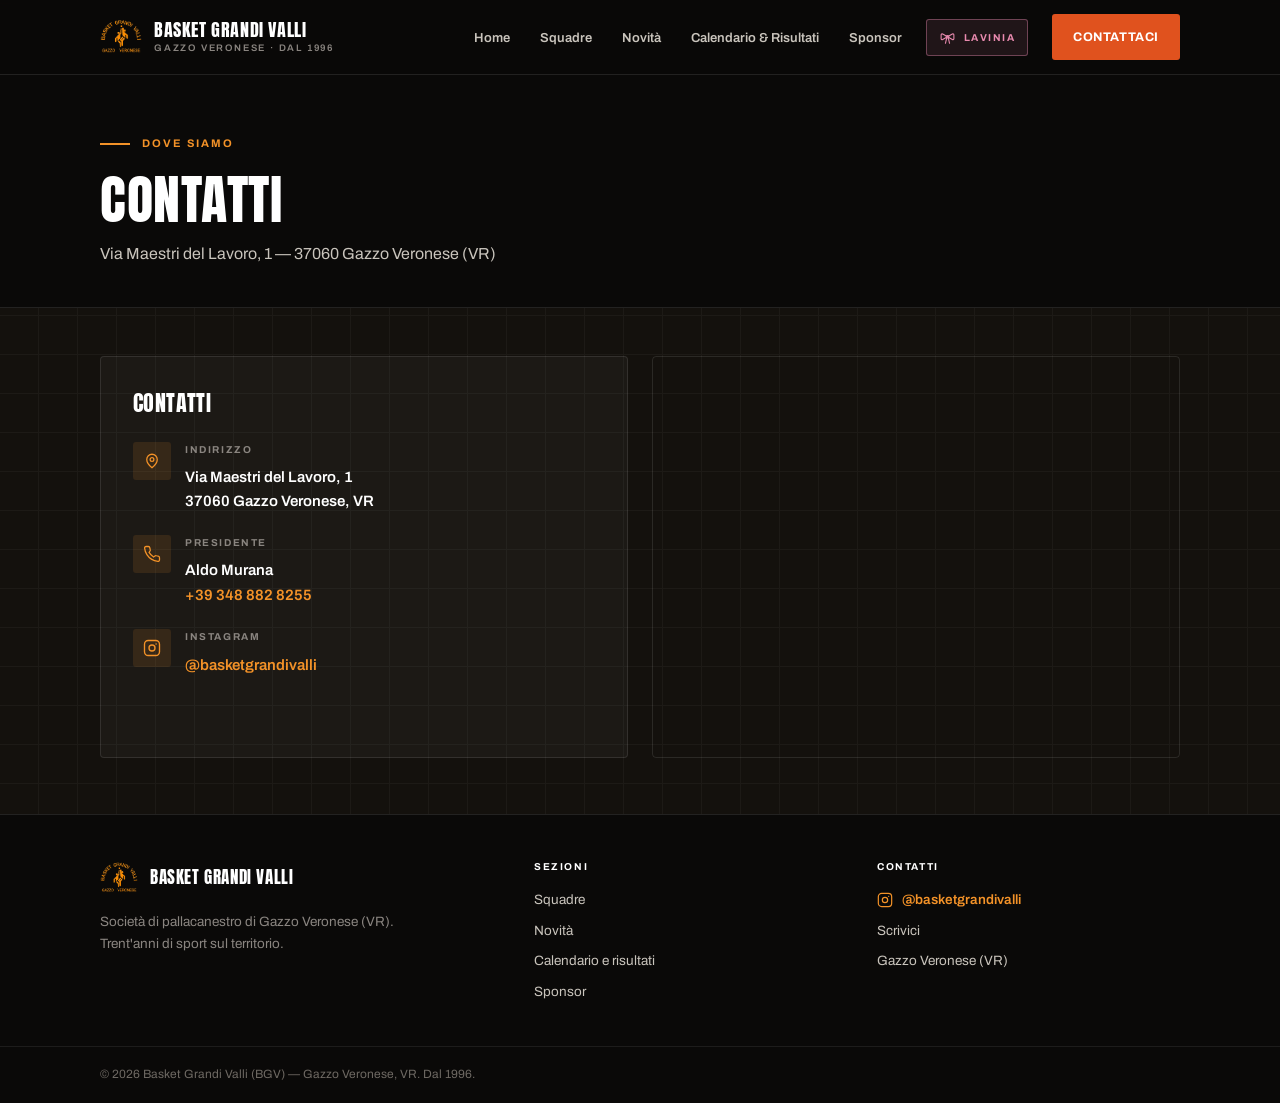
==== commit d935e53a: "Add files via upload" ====
--- a/contatti.html
+++ b/contatti.html
@@ -7,18 +7,18 @@
 <meta name="description" content="Contatta Basket Grandi Valli: indirizzo, telefono del presidente Aldo Murana, Instagram e mappa. Via Maestri del Lavoro 1, Gazzo Veronese (VR).">
 <link rel="canonical" href="https://www.basketgrandivalli.com/contatti.html">
 <meta property="og:type" content="website">
-<meta property="og:title" content="Contatti BGV">
+<meta property="og:title" content="Contatti — Basket Grandi Valli BGV">
 <meta property="og:description" content="Contatta Basket Grandi Valli: indirizzo, telefono del presidente Aldo Murana, Instagram e mappa. Via Maestri del Lavoro 1, Gazzo Veronese (VR).">
 <meta property="og:url" content="https://www.basketgrandivalli.com/contatti.html">
 <meta property="og:image" content="https://www.basketgrandivalli.com/assets/logo30-stemma.png">
 <meta property="og:locale" content="it_IT">
 <meta name="twitter:card" content="summary_large_image">
-<meta name="twitter:title" content="Contatti BGV">
+<meta name="twitter:title" content="Contatti — Basket Grandi Valli BGV">
 <meta name="twitter:description" content="Contatta Basket Grandi Valli: indirizzo, telefono del presidente Aldo Murana, Instagram e mappa. Via Maestri del Lavoro 1, Gazzo Veronese (VR).">
 <meta name="twitter:image" content="https://www.basketgrandivalli.com/assets/logo30-stemma.png">
 <link rel="preconnect" href="https://fonts.googleapis.com">
 <link rel="preconnect" href="https://fonts.gstatic.com" crossorigin>
-<link href="https://fonts.googleapis.com/css2?family=Anton&family=Fraunces:opsz,wght@9..144,500;9..144,600&family=Inter:wght@400;500;600;700&display=swap" rel="stylesheet">
+<link href="https://fonts.googleapis.com/css2?family=Anton&family=Archivo:wght@400;500;600;700&display=swap" rel="stylesheet">
 <link rel="stylesheet" href="style.css">
 <link rel="icon" href="/favicon.ico" sizes="any">
 <link rel="icon" type="image/png" sizes="32x32" href="assets/favicon-32.png">
@@ -29,40 +29,41 @@
 </head>
 <body>
 <div class="court-texture" aria-hidden="true"></div>
+
 <!-- Modale Lavinia -->
 <div class="lavinia-overlay" id="laviniaOverlay" role="dialog" aria-modal="true" aria-label="Benvenuta Lavinia">
   <div class="lavinia-modal">
-    <button class="lavinia-close" id="laviniaClose" aria-label="Chiudi">×</button>
-    <div class="lavinia-hearts-top"><span>💕</span><span>🌸</span><span>💕</span></div>
-    <div class="lavinia-big-ribbon">🎀</div>
-    <h2 class="lavinia-title">Benvenuta</h2>
-    <h1 class="lavinia-name">Lavinia</h1>
-    <p class="lavinia-date">12 · 07 · 2026</p>
-    <div class="lavinia-heart">❤️</div>
-    <div class="lavinia-hearts-bottom"><span>🌸</span><span>💕</span><span>🌸</span></div>
+    <button class="lavinia-close" id="laviniaClose" aria-label="Chiudi">&times;</button>
+    <div class="lavinia-icon" aria-hidden="true"><svg width="52" height="52" viewBox="0 0 24 24" fill="none" stroke="currentColor" stroke-width="1.2" stroke-linecap="round" stroke-linejoin="round"><path d="M12 11 5.2 7.1c-1-.6-2.2.1-2.2 1.3v5.2c0 1.2 1.2 1.9 2.2 1.3L12 11Z"/><path d="M12 11l6.8-3.9c1-.6 2.2.1 2.2 1.3v5.2c0 1.2-1.2 1.9-2.2 1.3L12 11Z"/><circle cx="12" cy="11" r="1.8"/><path d="M10.9 12.5 9.1 20.2"/><path d="M13.1 12.5l1.8 7.7"/></svg></div>
+    <p class="lavinia-title">Benvenuta</p>
+    <h2 class="lavinia-name">Lavinia</h2>
+    <div class="lavinia-rule" aria-hidden="true"></div>
+    <p class="lavinia-date">12 &middot; 07 &middot; 2026</p>
+    <p class="lavinia-note">Tutta la societ&agrave; BGV festeggia il tuo arrivo.</p>
   </div>
 </div>
 <header class="site-header">
   <div class="wrap">
     <a href="index.html" class="brand">
       <img src="assets/logo-bgv.png" alt="Logo Basket Grandi Valli" class="brand-mark">
-      <span class="brand-text">Basket Grandi Valli<span>Gazzo Veronese · dal 1996</span></span>
+      <span class="brand-text">Basket Grandi Valli<span>Gazzo Veronese &middot; dal 1996</span></span>
     </a>
-    <button class="lavinia-ribbon" id="laviniaBtn" aria-label="Benvenuta Lavinia">
-      <span class="ribbon-bow">🎀</span>
+    <nav class="main-nav" id="mainNav">
+      <ul>
+        <li><a href="index.html">Home</a></li>
+        <li><a href="squadre.html">Squadre</a></li>
+        <li><a href="novita.html">Novit&agrave;</a></li>
+        <li><a href="risultati.html">Calendario &amp; Risultati</a></li>
+        <li><a href="sponsor.html">Sponsor</a></li>
+      </ul>
+    </nav>
+    <button class="lavinia-ribbon" id="laviniaBtn" aria-label="Benvenuta Lavinia" title="Benvenuta Lavinia — 12 · 07 · 2026">
+      <svg width="17" height="17" viewBox="0 0 24 24" fill="none" stroke="currentColor" stroke-width="1.5" stroke-linecap="round" stroke-linejoin="round"><path d="M12 11 5.2 7.1c-1-.6-2.2.1-2.2 1.3v5.2c0 1.2 1.2 1.9 2.2 1.3L12 11Z"/><path d="M12 11l6.8-3.9c1-.6 2.2.1 2.2 1.3v5.2c0 1.2-1.2 1.9-2.2 1.3L12 11Z"/><circle cx="12" cy="11" r="1.8"/><path d="M10.9 12.5 9.1 20.2"/><path d="M13.1 12.5l1.8 7.7"/></svg>
+      <span>Lavinia</span>
     </button>
     <button class="nav-toggle" id="navToggle" aria-label="Apri il menu" aria-expanded="false" aria-controls="mainNav">
       <span></span><span></span><span></span>
     </button>
-    <nav class="main-nav" id="mainNav">
-      <ul>
-        <li><a href="index.html">Home</a></li>
-        <li><a href="squadre.html">Squadre</a></li>
-        <li><a href="novita.html">Novità</a></li>
-        <li><a href="risultati.html">Calendario &amp; Risultati</a></li>
-        <li><a href="sponsor.html">Sponsor</a></li>
-      </ul>
-    </nav>
     <a class="btn btn-primary header-cta" href="contatti.html">Contattaci</a>
   </div>
 </header>
@@ -73,7 +74,7 @@
     <div class="wrap">
       <span class="eyebrow">Dove siamo</span>
       <h1>Contatti</h1>
-      <p class="lead">Via Maestri del Lavoro, 1 — 37060 Gazzo Veronese (VR)</p>
+      <p class="lead">Via Maestri del Lavoro, 1 &mdash; 37060 Gazzo Veronese (VR)</p>
     </div>
   </div>
 
@@ -81,39 +82,31 @@
     <div class="wrap">
       <div class="contact-grid">
 
-        <div>
-          <div class="contact-card reveal">
-            <h3>Contatti</h3>
+        <div class="contact-card reveal">
+          <h3>Contatti</h3>
 
-            <div class="contact-row">
-              <span class="contact-icon" aria-hidden="true">
-                <svg width="18" height="18" viewBox="0 0 24 24" fill="none" stroke="currentColor" stroke-width="2"><path d="M12 21s-7-5.5-7-11a7 7 0 0114 0c0 5.5-7 11-7 11z"/><circle cx="12" cy="10" r="2.5"/></svg>
-              </span>
-              <div>
-                <h4>Indirizzo</h4>
-                <p>Via Maestri del Lavoro, 1<br>37060 Gazzo Veronese, VR</p>
-              </div>
+          <div class="contact-row">
+            <span class="contact-icon" aria-hidden="true"><svg width="18" height="18" viewBox="0 0 24 24" fill="none" stroke="currentColor" stroke-width="1.7"><path d="M12 21s-7-5.5-7-11a7 7 0 0114 0c0 5.5-7 11-7 11z"/><circle cx="12" cy="10" r="2.5"/></svg></span>
+            <div>
+              <h4>Indirizzo</h4>
+              <p>Via Maestri del Lavoro, 1<br>37060 Gazzo Veronese, VR</p>
             </div>
+          </div>
 
-            <div class="contact-row">
-              <span class="contact-icon" aria-hidden="true">
-                <svg width="18" height="18" viewBox="0 0 24 24" fill="none" stroke="currentColor" stroke-width="2"><path d="M22 16.92v3a2 2 0 01-2.18 2 19.79 19.79 0 01-8.63-3.07 19.5 19.5 0 01-6-6 19.79 19.79 0 01-3.07-8.67A2 2 0 014.11 2h3a2 2 0 012 1.72c.12.81.3 1.6.54 2.36a2 2 0 01-.45 2.11L8.09 9.91a16 16 0 006 6l1.72-1.11a2 2 0 012.11-.45c.76.24 1.55.42 2.36.54A2 2 0 0122 16.92z"/></svg>
-              </span>
-              <div>
-                <h4>Presidente</h4>
-                <p>Aldo Murana</p>
-                <a href="tel:+393488828255">+39 348 882 8255</a>
-              </div>
+          <div class="contact-row">
+            <span class="contact-icon" aria-hidden="true"><svg width="18" height="18" viewBox="0 0 24 24" fill="none" stroke="currentColor" stroke-width="1.7"><path d="M22 16.92v3a2 2 0 01-2.18 2 19.79 19.79 0 01-8.63-3.07 19.5 19.5 0 01-6-6 19.79 19.79 0 01-3.07-8.67A2 2 0 014.11 2h3a2 2 0 012 1.72c.12.81.3 1.6.54 2.36a2 2 0 01-.45 2.11L8.09 9.91a16 16 0 006 6l1.72-1.11a2 2 0 012.11-.45c.76.24 1.55.42 2.36.54A2 2 0 0122 16.92z"/></svg></span>
+            <div>
+              <h4>Presidente</h4>
+              <p>Aldo Murana</p>
+              <a href="tel:+393488828255">+39 348 882 8255</a>
             </div>
+          </div>
 
-            <div class="contact-row">
-              <span class="contact-icon" aria-hidden="true">
-                <svg width="18" height="18" viewBox="0 0 24 24" fill="none" stroke="currentColor" stroke-width="2"><rect x="2" y="2" width="20" height="20" rx="5"/><circle cx="12" cy="12" r="4"/><circle cx="17.5" cy="6.5" r="1" fill="currentColor" stroke="none"/></svg>
-              </span>
-              <div>
-                <h4>Instagram</h4>
-                <a href="https://instagram.com/basketgrandivalli" target="_blank" rel="noopener">@basketgrandivalli</a>
-              </div>
+          <div class="contact-row">
+            <span class="contact-icon" aria-hidden="true"><svg width="18" height="18" viewBox="0 0 24 24" fill="none" stroke="currentColor" stroke-width="1.8"><rect x="2" y="2" width="20" height="20" rx="5"/><circle cx="12" cy="12" r="4"/><circle cx="17.5" cy="6.5" r="1" fill="currentColor" stroke="none"/></svg></span>
+            <div>
+              <h4>Instagram</h4>
+              <a href="https://instagram.com/basketgrandivalli" target="_blank" rel="noopener">@basketgrandivalli</a>
             </div>
           </div>
         </div>
@@ -131,18 +124,39 @@
   </section>
 
 </main>
-
 <footer class="site-footer">
-  <div class="wrap">
-    <p class="footer-note">© <span id="year"></span> Basket Grandi Valli (BGV) — Gazzo Veronese, VR. Dal 1996.</p>
-    <div class="footer-social">
-      <a href="https://instagram.com/basketgrandivalli" target="_blank" rel="noopener">
-        <svg width="16" height="16" viewBox="0 0 24 24" fill="none" stroke="currentColor" stroke-width="2"><rect x="2" y="2" width="20" height="20" rx="5"/><circle cx="12" cy="12" r="4"/><circle cx="17.5" cy="6.5" r="1" fill="currentColor" stroke="none"/></svg>
-        @basketgrandivalli
-      </a>
+  <div class="wrap footer-top">
+    <div>
+      <div class="footer-brand">
+        <img src="assets/logo-bgv.png" alt="">
+        <span>Basket Grandi Valli</span>
+      </div>
+      <p class="footer-about">Societ&agrave; di pallacanestro di Gazzo Veronese (VR). Trent'anni di sport sul territorio.</p>
+    </div>
+    <div class="footer-col">
+      <h4>Sezioni</h4>
+      <div class="footer-links">
+        <a href="squadre.html">Squadre</a>
+        <a href="novita.html">Novit&agrave;</a>
+        <a href="risultati.html">Calendario e risultati</a>
+        <a href="sponsor.html">Sponsor</a>
+      </div>
+    </div>
+    <div class="footer-col">
+      <h4>Contatti</h4>
+      <div class="footer-links">
+        <a class="footer-ig" href="https://instagram.com/basketgrandivalli" target="_blank" rel="noopener"><svg width="16" height="16" viewBox="0 0 24 24" fill="none" stroke="currentColor" stroke-width="1.8"><rect x="2" y="2" width="20" height="20" rx="5"/><circle cx="12" cy="12" r="4"/><circle cx="17.5" cy="6.5" r="1" fill="currentColor" stroke="none"/></svg>@basketgrandivalli</a>
+        <a href="contatti.html">Scrivici</a>
+        <span>Gazzo Veronese (VR)</span>
+      </div>
+    </div>
+  </div>
+  <div class="footer-bottom">
+    <div class="wrap">
+      <p class="footer-note">&copy; <span id="year"></span> Basket Grandi Valli (BGV) &mdash; Gazzo Veronese, VR. Dal 1996.</p>
     </div>
   </div>
 </footer>
 <script src="script.js"></script>
 </body>
-</html>+</html>
--- a/style.css
+++ b/style.css
@@ -1,6 +1,7 @@
 /* ==========================================================================
-   BASKET GRANDI VALLI — stylesheet
-   Palette: nero #14110D · arancione #F39228 · bianco #FFFFFF · bruciato #E0521E
+   BASKET GRANDI VALLI — stylesheet (restyle 2026)
+   Palette invariata: nero #14110D · arancione #F39228 · bianco #FFFFFF · bruciato #E0521E
+   Geometria: raggi 3-4px, linee 1px, griglia 8px. Tipografia: Anton + Archivo.
    ========================================================================== */
 
 :root{
@@ -9,16 +10,20 @@
   --ambra: #F39228;
   --ambra-soft: #FFB35C;
   --crema: #FFFFFF;
-  --crema-dim: #D8D4CC;
+  --crema-dim: #C9C4BC;
   --mattone: #E0521E;
   --mattone-deep: #B8400F;
   --acciaio: #8A8580;
-  --linea: rgba(255,255,255,0.14);
+  --acciaio-dim: #6E6963;
+  --linea: rgba(255,255,255,0.10);
+  --linea-forte: rgba(255,255,255,0.18);
+  --rosa: #E98AAF;
 
   --display: "Anton", "Arial Narrow", sans-serif;
-  --serif: "Fraunces", Georgia, serif;
-  --sans: "Inter", -apple-system, BlinkMacSystemFont, sans-serif;
-
+  --sans: "Archivo", -apple-system, BlinkMacSystemFont, sans-serif;
+
+  --r-card: 4px;
+  --r-pill: 3px;
   --maxw: 1160px;
 }
 
@@ -35,28 +40,29 @@
   color: var(--crema);
   font-family: var(--sans);
   font-size: 16px;
-  line-height: 1.55;
+  line-height: 1.6;
   -webkit-font-smoothing: antialiased;
 }
 
 img{ max-width:100%; display:block; }
-a{ color: inherit; }
-
-/* Font globali: Anton per titoli display, Fraunces per subtitle */
+a{ color: var(--ambra); text-decoration:none; }
+a:hover{ color: var(--ambra-soft); }
+
 h1, h2{
   font-family: var(--display);
   text-transform: uppercase;
-  letter-spacing: 0.4px;
-  line-height: 1.15;
+  letter-spacing: 0.5px;
+  line-height: 1.05;
   color: var(--crema);
   margin: 0 0 16px;
+  font-weight: 400;
 }
 h3{
-  font-family: var(--serif);
+  font-family: var(--sans);
   font-weight: 600;
   color: var(--crema);
   margin: 0 0 10px;
-  line-height: 1.25;
+  line-height: 1.3;
 }
 h4{
   font-family: var(--sans);
@@ -64,25 +70,26 @@
   color: var(--crema-dim);
   margin: 0 0 6px;
 }
+p{ text-wrap: pretty; }
 
 .wrap{
   max-width: var(--maxw);
   margin: 0 auto;
-  padding: 0 28px;
+  padding: 0 40px;
 }
 
 :focus-visible{
-  outline: 3px solid var(--ambra);
+  outline: 2px solid var(--ambra);
   outline-offset: 3px;
   border-radius: 2px;
 }
 
-/* ---------- texture: rete/canestro di sfondo ---------- */
+/* texture di fondo (invariata, più discreta) */
 .court-texture{
   position: fixed;
   inset: 0;
   z-index: -1;
-  opacity: 0.05;
+  opacity: 0.04;
   background-image:
     repeating-linear-gradient(0deg, transparent 0 38px, var(--crema) 38px 39px),
     repeating-linear-gradient(90deg, transparent 0 38px, var(--crema) 38px 39px);
@@ -94,743 +101,967 @@
   position: sticky;
   top: 0;
   z-index: 50;
-  background: rgba(10,9,8,0.94);
+  background: rgba(10,9,8,0.96);
   backdrop-filter: blur(8px);
   border-bottom: 1px solid var(--linea);
 }
 .site-header .wrap{
   display:flex;
   align-items:center;
-  justify-content: space-between;
-  padding-top: 16px;
-  padding-bottom: 16px;
-}
-.brand{
-  display:flex;
-  align-items:center;
-  gap: 12px;
-  text-decoration:none;
-}
-.brand-mark{
-  width: 46px; height: 46px;
-  flex-shrink:0;
-  object-fit: contain;
-}
-.brand-mark-fallback{
-  width: 42px; height: 42px;
-  border-radius: 50%;
-  background: var(--ambra);
-  color: var(--bosco-deep);
-  display:flex; align-items:center; justify-content:center;
-  font-family: var(--display);
-  font-size: 15px;
-  letter-spacing: 0.5px;
-  flex-shrink:0;
-}
+  gap: 24px;
+  padding-top: 14px;
+  padding-bottom: 14px;
+}
+.brand{ display:flex; align-items:center; gap: 12px; color: var(--crema); }
+.brand:hover{ color: var(--crema); }
+.brand-mark{ width: 42px; height: 42px; flex-shrink:0; object-fit: contain; }
 .brand-text{
   font-family: var(--display);
-  font-size: 19px;
-  letter-spacing: 0.5px;
-  text-transform: uppercase;
-  line-height:1.1;
+  font-size: 18px;
+  letter-spacing: 0.6px;
+  text-transform: uppercase;
+  line-height:1;
 }
 .brand-text span{
   display:block;
   font-family: var(--sans);
-  font-size: 10.5px;
-  letter-spacing: 1.5px;
-  color: var(--ambra-soft);
-  text-transform: uppercase;
-  font-weight: 600;
-  margin-top: 2px;
+  font-size: 9.5px;
+  letter-spacing: 1.8px;
+  color: var(--acciaio);
+  text-transform: uppercase;
+  font-weight: 600;
+  margin-top: 5px;
 }
 
 .nav-toggle{
   display:none;
   background: none;
-  border: 1px solid var(--linea);
-  border-radius: 8px;
-  color: var(--crema);
-  width: 42px; height: 42px;
+  border: 1px solid var(--linea-forte);
+  border-radius: var(--r-pill);
+  color: var(--crema);
+  width: 40px; height: 40px;
   cursor:pointer;
 }
 .nav-toggle span{
   display:block;
-  width: 18px; height: 2px;
+  width: 16px; height: 1.5px;
   background: var(--crema);
   margin: 4px auto;
-  transition: transform .2s, opacity .2s;
-}
-
-.main-nav ul{
-  display:flex;
-  gap: 28px;
-  list-style:none;
-  margin:0; padding:0;
-}
+}
+
+.main-nav{ margin-left: auto; }
+.main-nav ul{ display:flex; gap: 30px; list-style:none; margin:0; padding:0; }
 .main-nav a{
-  text-decoration:none;
-  font-size: 14px;
-  font-weight: 600;
-  letter-spacing: 0.3px;
+  font-size: 13px;
+  font-weight: 600;
   color: var(--crema-dim);
-  transition: color .15s;
-  position: relative;
-}
-.main-nav a:hover{ color: var(--ambra); }
+  padding: 6px 0;
+  border-bottom: 2px solid transparent;
+  transition: color .15s, border-color .15s;
+}
+.main-nav a:hover{ color: var(--crema); border-bottom-color: rgba(255,255,255,.3); }
+.main-nav a.nav-active{ color: var(--crema); border-bottom-color: var(--ambra); }
 
 .btn{
   display:inline-flex;
   align-items:center;
   gap: 8px;
-  padding: 11px 22px;
-  border-radius: 999px;
-  font-weight: 700;
-  font-size: 14px;
-  text-decoration:none;
-  border: 2px solid transparent;
+  padding: 14px 24px;
+  border-radius: var(--r-pill);
+  font-family: var(--sans);
+  font-weight: 700;
+  font-size: 13px;
+  letter-spacing: 0.6px;
+  text-transform: uppercase;
+  border: 1px solid transparent;
   cursor:pointer;
-  transition: transform .15s, background .15s, color .15s, border-color .15s, box-shadow .25s;
+  transition: background .15s, color .15s, border-color .15s;
   white-space: nowrap;
 }
-.btn-primary{
-  background: var(--mattone);
-  color: var(--crema);
-}
-.btn-primary:hover{
-  background: var(--mattone-deep);
-  transform: translateY(-1px);
-  box-shadow: 0 0 24px rgba(224,82,30,0.55), 0 0 4px rgba(224,82,30,0.4);
-}
-.btn-outline{
-  border-color: var(--ambra);
-  color: var(--ambra);
-  background: transparent;
-}
-.btn-outline:hover{
-  background: var(--ambra);
-  color: var(--bosco-deep);
-  box-shadow: 0 0 24px rgba(243,146,40,0.5), 0 0 4px rgba(243,146,40,0.4);
-}
+.btn-primary{ background: var(--mattone); color: var(--crema); }
+.btn-primary:hover{ background: var(--mattone-deep); color: var(--crema); }
+.btn-outline{ border-color: var(--linea-forte); color: var(--crema); background: transparent; }
+.btn-outline:hover{ border-color: var(--ambra); color: var(--ambra); }
+.btn-sm{ padding: 11px 18px; font-size: 12px; }
+.header-cta{ padding: 12px 20px; font-size: 12.5px; }
 
 /* ---------- hero ---------- */
 .hero{
   position: relative;
-  padding: 86px 0 64px;
+  padding: 0;
   overflow:hidden;
-}
-.hero-aurora{
-  position: absolute;
-  inset: -20% -10%;
-  background:
-    radial-gradient(circle at 20% 30%, rgba(243,146,40,0.22) 0%, transparent 45%),
-    radial-gradient(circle at 80% 70%, rgba(224,82,30,0.18) 0%, transparent 50%),
-    radial-gradient(circle at 50% 100%, rgba(243,146,40,0.12) 0%, transparent 55%);
-  background-size: 140% 140%;
-  animation: aurora-drift 22s ease-in-out infinite alternate;
-  z-index: 0;
-  filter: blur(10px);
-}
-@keyframes aurora-drift{
-  0%{ background-position: 0% 0%, 100% 100%, 50% 100%; transform: scale(1); }
-  50%{ background-position: 30% 20%, 70% 80%, 40% 90%; transform: scale(1.08); }
-  100%{ background-position: 10% 40%, 90% 60%, 60% 100%; transform: scale(1); }
-}
-.hero-particles{
+  background: var(--bosco);
+}
+.hero-bg{
   position: absolute;
   inset: 0;
-  z-index: 0;
-  overflow: hidden;
-  pointer-events: none;
-}
-.hero-particles span{
-  position: absolute;
-  width: 4px;
-  height: 4px;
-  border-radius: 50%;
-  background: rgba(243,146,40,0.5);
-  animation: particle-float 14s linear infinite;
-}
-.hero-particles span:nth-child(1){ left: 8%; top: 80%; animation-duration: 16s; animation-delay: 0s; }
-.hero-particles span:nth-child(2){ left: 22%; top: 90%; animation-duration: 12s; animation-delay: 2s; width:3px; height:3px; }
-.hero-particles span:nth-child(3){ left: 38%; top: 85%; animation-duration: 18s; animation-delay: 1s; }
-.hero-particles span:nth-child(4){ left: 55%; top: 95%; animation-duration: 13s; animation-delay: 3s; width:5px; height:5px; }
-.hero-particles span:nth-child(5){ left: 68%; top: 82%; animation-duration: 17s; animation-delay: 0.5s; }
-.hero-particles span:nth-child(6){ left: 80%; top: 92%; animation-duration: 15s; animation-delay: 4s; width:3px; height:3px; }
-.hero-particles span:nth-child(7){ left: 92%; top: 86%; animation-duration: 19s; animation-delay: 2.5s; }
-.hero-particles span:nth-child(8){ left: 14%; top: 88%; animation-duration: 11s; animation-delay: 5s; width:3px; height:3px; }
-@keyframes particle-float{
-  0%{ transform: translateY(0) translateX(0); opacity: 0; }
-  10%{ opacity: 0.7; }
-  90%{ opacity: 0.4; }
-  100%{ transform: translateY(-420px) translateX(30px); opacity: 0; }
-}
-
-.hero-bg{
-  position: absolute;
-  inset: -10% -10%;
   background-image: url('assets/bgv-banner.png');
   background-repeat: repeat;
-  background-size: 480px auto;
-  opacity: 0.22;
-  filter: grayscale(0.3);
+  background-size: 420px auto;
+  opacity: 0.3;
+  filter: grayscale(0.55) contrast(1.05);
+  animation: hero-bg-scroll 50s linear infinite;
   z-index: 0;
-  animation: hero-bg-scroll 50s linear infinite;
 }
 @keyframes hero-bg-scroll{
   from{ background-position: 0 0; }
-  to{ background-position: -480px -480px; }
+  to{ background-position: -420px -420px; }
 }
 .hero::after{
   content:"";
   position: absolute;
   inset: 0;
-  background: linear-gradient(180deg, rgba(10,9,8,0.35) 0%, var(--bosco) 96%);
+  background: linear-gradient(105deg, rgba(20,17,13,.94) 0%, rgba(20,17,13,.72) 50%, rgba(20,17,13,.34) 100%);
   z-index: 0;
 }
 .hero .wrap{
   position: relative;
   z-index: 1;
   display:grid;
-  grid-template-columns: 1.1fr 0.9fr;
-  gap: 40px;
-  align-items:center;
+  grid-template-columns: 1.15fr 0.85fr;
+  gap: 56px;
+  align-items:center;
+  padding-top: 76px;
+  padding-bottom: 60px;
 }
 .eyebrow{
   display:inline-flex;
   align-items:center;
-  gap:10px;
-  font-size: 13px;
-  font-weight: 700;
-  letter-spacing: 1.6px;
+  gap:12px;
+  font-size: 11px;
+  font-weight: 700;
+  letter-spacing: 2px;
   text-transform: uppercase;
   color: var(--ambra);
   margin-bottom: 18px;
 }
-.eyebrow::before{
-  content:"";
-  width: 28px; height: 2px;
-  background: var(--ambra);
-  display:inline-block;
-}
+.eyebrow::before{ content:""; width: 30px; height: 2px; background: var(--ambra); display:inline-block; }
 .hero h1{
-  font-family: var(--serif);
-  font-weight: 600;
-  font-size: clamp(34px, 4.6vw, 56px);
-  line-height: 1.06;
-  margin: 0 0 22px;
-  letter-spacing: -0.5px;
-}
-.hero h1 em{
-  font-style: normal;
-  color: var(--ambra);
+  font-family: var(--display);
+  font-size: clamp(40px, 5.4vw, 76px);
+  line-height: 0.94;
+  margin: 0 0 20px;
 }
 .hero p.lead{
-  font-size: 17px;
+  font-size: 16.5px;
   color: var(--crema-dim);
   max-width: 480px;
   margin: 0 0 30px;
 }
-.hero-ctas{
-  display:flex;
-  gap: 14px;
-  flex-wrap: wrap;
-}
-
-/* logo 30° anniversario — elemento firma hero */
+.hero-ctas{ display:flex; gap: 12px; flex-wrap: wrap; }
+
+/* stemma 30° */
 .jersey-30{
-  position: relative;
   justify-self: center;
-  width: min(100%, 360px);
-  background: #ffffff;
-  border-radius: 20px;
-  padding: 22px;
-  box-shadow:
-    0 18px 40px rgba(0,0,0,0.4),
-    0 0 0 rgba(243,146,40,0.5);
-  animation: logo-glow-pulse 4s ease-in-out infinite;
-}
-@keyframes logo-glow-pulse{
-  0%, 100%{ box-shadow: 0 18px 40px rgba(0,0,0,0.4), 0 0 28px rgba(243,146,40,0.25), 0 0 0 rgba(243,146,40,0); }
-  50%{ box-shadow: 0 18px 40px rgba(0,0,0,0.4), 0 0 56px rgba(243,146,40,0.55), 0 0 18px rgba(243,146,40,0.3); }
+  width: min(100%, 340px);
+}
+.jersey-30 > div{
+  background: #fff;
+  border-radius: var(--r-card);
+  padding: 26px 26px 20px;
 }
 .logo30-img{ width:100%; height:auto; display:block; }
 .jersey-caption{
   text-align:center;
-  margin-top: 14px;
-  font-family: var(--sans);
-  font-size: 12.5px;
+  margin: 12px 0 0;
+  font-size: 11px;
   letter-spacing: 2px;
   text-transform: uppercase;
-  color: var(--crema-dim);
-  font-weight: 700;
-}
-.jersey-caption strong{ color: var(--ambra); }
+  color: var(--acciaio);
+  font-weight: 600;
+}
+.jersey-caption strong{ color: var(--ambra); font-weight: 600; }
+
+/* ---------- fascia prossima partita ---------- */
+.next-match{
+  background: var(--bosco-deep);
+  border-top: 1px solid var(--linea);
+  border-bottom: 1px solid var(--linea);
+}
+.next-match .wrap{
+  display:flex;
+  align-items:center;
+  gap: 32px;
+  flex-wrap: wrap;
+  padding-top: 24px;
+  padding-bottom: 24px;
+}
+.next-match-label{
+  flex: none;
+  white-space: nowrap;
+  font-size: 10.5px;
+  font-weight: 700;
+  letter-spacing: 2px;
+  text-transform: uppercase;
+  color: var(--ambra);
+  border: 1px solid rgba(243,146,40,.4);
+  padding: 8px 12px;
+  border-radius: var(--r-pill);
+}
+.next-match-teams{ display:flex; align-items:center; gap: 18px; }
+.next-match-team{
+  font-family: var(--display);
+  font-size: 22px;
+  letter-spacing: 0.4px;
+  text-transform: uppercase;
+  color: var(--acciaio-dim);
+}
+.next-match-vs{
+  font-size: 12px;
+  font-weight: 600;
+  letter-spacing: 1.6px;
+  text-transform: uppercase;
+  color: var(--acciaio);
+}
+.next-match-meta{ display:flex; gap: 28px; margin-left:auto; align-items:center; flex-wrap: wrap; }
+.next-match-meta h4{
+  margin: 0 0 6px;
+  font-size: 9.5px;
+  letter-spacing: 1.5px;
+  text-transform: uppercase;
+  color: var(--acciaio);
+}
+.next-match-meta p{ margin:0; font-size: 14px; font-weight: 600; color: var(--acciaio-dim); }
+.next-match-soon{
+  flex: none;
+  white-space: nowrap;
+  font-size: 11.5px;
+  font-weight: 600;
+  letter-spacing: 1.2px;
+  text-transform: uppercase;
+  color: var(--acciaio);
+  border: 1px dashed rgba(255,255,255,.22);
+  padding: 8px 12px;
+  border-radius: var(--r-pill);
+}
 
 /* ---------- section shells ---------- */
-section{ padding: 80px 0; position:relative; }
-.section-divider{
-  border:0;
-  border-top: 1px solid var(--linea);
-  margin:0;
-}
-.section-head{
-  max-width: 620px;
-  margin-bottom: 46px;
-}
+section{ padding: 72px 0; position:relative; }
+.section-divider{ border:0; border-top: 1px solid var(--linea); margin:0; }
+.section-head{ max-width: 620px; margin-bottom: 32px; }
 .section-head .eyebrow{ margin-bottom: 14px; }
 .section-head h2{
-  font-family: var(--display);
-  text-transform: uppercase;
-  font-size: clamp(26px, 3.2vw, 38px);
+  font-size: clamp(28px, 3.4vw, 40px);
+  margin: 0 0 14px;
+}
+.section-head p{ color: var(--crema-dim); font-size: 15.5px; margin:0; }
+.section-head-row{
+  display:flex;
+  align-items: flex-end;
+  justify-content: space-between;
+  gap: 24px;
+  margin-bottom: 32px;
+}
+.section-head-row .section-head{ margin-bottom: 0; }
+.section-head-inline{
+  display: flex;
+  align-items: center;
+  justify-content: space-between;
+  gap: 24px;
+  margin-bottom: 26px;
+}
+.eyebrow-small{
+  display:inline-flex;
+  align-items:center;
+  gap: 12px;
+  font-size: 11px;
+  font-weight: 700;
+  letter-spacing: 2px;
+  text-transform: uppercase;
+  color: var(--ambra);
+}
+.eyebrow-small::before{ content:""; width: 30px; height: 2px; background: var(--ambra); display:inline-block; }
+
+/* ---------- page hero (pagine interne) ---------- */
+.page-hero{
+  padding: 52px 0 40px;
+  border-bottom: 1px solid var(--linea);
+  background: var(--bosco-deep);
+}
+.page-hero h1{ font-size: clamp(34px, 4.4vw, 54px); margin: 0 0 14px; }
+.page-hero .lead{ color: var(--crema-dim); max-width: 580px; font-size: 16px; margin: 0; }
+.page-content{ padding: 48px 0 56px; }
+
+.season-tag{
+  display:inline-flex;
+  align-items:center;
+  white-space: nowrap;
+  font-size: 11px;
+  font-weight: 700;
+  letter-spacing: 1.6px;
+  text-transform: uppercase;
+  background: var(--mattone);
+  color: var(--crema);
+  padding: 10px 16px;
+  border-radius: var(--r-pill);
+  margin-top: 8px;
+}
+
+/* ---------- card generiche ---------- */
+.card-surface{
+  background: rgba(255,255,255,0.035);
+  border: 1px solid var(--linea);
+  border-radius: var(--r-card);
+}
+
+/* anteprima novità (homepage) */
+.preview-grid{ display: grid; grid-template-columns: repeat(3, 1fr); gap: 20px; }
+.preview-card{
+  display: flex;
+  flex-direction: column;
+  color: var(--crema);
+  background: rgba(255,255,255,0.035);
+  border: 1px solid var(--linea);
+  border-radius: var(--r-card);
+  overflow: hidden;
+  transition: border-color .18s, background .18s;
+}
+.preview-card:hover{ border-color: rgba(243,146,40,.55); background: rgba(255,255,255,.06); color: var(--crema); }
+.preview-img{ position: relative; aspect-ratio: 16/10; overflow: hidden; background: var(--bosco-deep); }
+.preview-img img{ width: 100%; height: 100%; object-fit: cover; transition: transform .4s; }
+.preview-card:hover .preview-img img{ transform: scale(1.03); }
+.preview-img-dark img{ filter: brightness(0.9); }
+.preview-tag, .news-tag, .badge-csi{
+  white-space: nowrap;
+  font-size: 9.5px;
+  font-weight: 700;
+  letter-spacing: 1.5px;
+  text-transform: uppercase;
+  background: var(--ambra);
+  color: var(--bosco);
+  padding: 6px 9px;
+  border-radius: 2px;
+  font-family: var(--sans);
+}
+.preview-tag{ position: absolute; top: 12px; left: 12px; }
+.preview-tag-mattone{ background: var(--mattone); color: var(--crema); }
+.preview-body{ padding: 20px 20px 22px; display: flex; flex-direction: column; gap: 10px; flex:1; }
+.preview-date{
+  font-size: 10px;
+  font-weight: 600;
+  letter-spacing: 1.5px;
+  text-transform: uppercase;
+  color: var(--acciaio);
+}
+.preview-body h3{ font-size: 18px; margin: 0; }
+.preview-body p{ font-size: 14px; color: var(--crema-dim); margin: 0; }
+.preview-cta{
+  margin-top: auto;
+  padding-top: 8px;
+  font-size: 12px;
+  font-weight: 700;
   letter-spacing: 0.5px;
-  margin: 0 0 14px;
-  line-height: 1.15;
-}
-.section-head p{
-  color: var(--crema-dim);
-  font-size: 15.5px;
-  margin:0;
-}
-
-.bg-crema{ background: var(--crema); color: var(--bosco-deep); }
-.bg-crema .crema-dim{ color: #5b5645; }
-.bg-crema .section-head p{ color: #54513f; }
-.bg-crema .eyebrow{ color: var(--mattone); }
-.bg-crema .eyebrow::before{ background: var(--mattone); }
-/* nota: classe non più usata dopo rimozione sezione storia — lasciata disponibile per uso futuro */
-
-
-/* ---------- teams ---------- */
-.teams-grid{
+  text-transform: uppercase;
+  color: var(--ambra);
+}
+
+/* anteprima squadre (homepage) */
+.team-tiles{ display:grid; grid-template-columns: repeat(3, 1fr); gap: 20px; }
+.team-tile{
+  position: relative;
+  display:block;
+  aspect-ratio: 4/3;
+  border: 1px solid var(--linea);
+  border-radius: var(--r-card);
+  overflow: hidden;
+  color: var(--crema);
+  transition: border-color .18s;
+}
+.team-tile:hover{ border-color: rgba(243,146,40,.55); color: var(--crema); }
+.team-tile img{ width:100%; height:100%; object-fit: cover; }
+.team-tile::after{
+  content:"";
+  position:absolute;
+  inset:0;
+  background: linear-gradient(180deg, rgba(10,9,8,0) 38%, rgba(10,9,8,.9) 100%);
+}
+.team-tile-label{ position:absolute; left:18px; right:18px; bottom:16px; z-index:1; }
+.team-tile-label span{
+  display:block;
+  font-size: 9.5px;
+  font-weight: 700;
+  letter-spacing: 1.6px;
+  text-transform: uppercase;
+  color: var(--ambra);
+  margin-bottom: 7px;
+}
+.team-tile-label strong{
+  display:block;
+  font-family: var(--display);
+  font-weight: 400;
+  font-size: 26px;
+  letter-spacing: 0.4px;
+  text-transform: uppercase;
+  color: var(--crema);
+}
+
+/* ---------- sponsor ---------- */
+.sponsor-preview{ padding: 72px 0 64px; }
+.sponsor-marquee{
+  width: 100%;
+  overflow: hidden;
+  -webkit-mask-image: linear-gradient(90deg, transparent, #000 7%, #000 93%, transparent);
+  mask-image: linear-gradient(90deg, transparent, #000 7%, #000 93%, transparent);
+}
+.sponsor-track{
+  display:flex;
+  align-items:center;
+  gap: 16px;
+  width: max-content;
+  animation: sponsor-scroll 42s linear infinite;
+}
+.sponsor-marquee:hover .sponsor-track{ animation-play-state: paused; }
+.sponsor-item{
+  flex: 0 0 auto;
+  width: 150px;
+  height: 96px;
+  background: #ffffff;
+  border-radius: var(--r-pill);
+  display:flex;
+  align-items:center;
+  justify-content:center;
+  padding: 16px;
+}
+.sponsor-item img{ max-width: 100%; max-height: 100%; object-fit: contain; }
+@keyframes sponsor-scroll{
+  from{ transform: translateX(0); }
+  to{ transform: translateX(-50%); }
+}
+.sponsor-grid-full{
+  display: grid;
+  grid-template-columns: repeat(5, 1fr);
+  gap: 16px;
+}
+.sponsor-card{
+  background: #fff;
+  border-radius: var(--r-pill);
+  padding: 20px;
+  display: flex;
+  align-items: center;
+  justify-content: center;
+  aspect-ratio: 1;
+}
+.sponsor-card img{ max-width: 100%; max-height: 100%; object-fit: contain; }
+.sponsor-card-empty{
+  background: none;
+  border: 1px dashed var(--linea-forte);
+  text-align:center;
+  font-size: 10px;
+  font-weight: 600;
+  line-height: 1.4;
+  letter-spacing: 1.4px;
+  text-transform: uppercase;
+  color: var(--acciaio-dim);
+  padding: 16px;
+}
+
+/* ---------- partnership ---------- */
+.partnership{
+  border-top: 1px solid var(--linea);
+  padding-top: 48px;
+  margin-top: 56px;
   display:grid;
-  grid-template-columns: repeat(2, 1fr);
-  gap: 28px;
-}
-.team-card{
-  background: rgba(255,255,255,0.05);
-  backdrop-filter: blur(12px);
-  -webkit-backdrop-filter: blur(12px);
-  border: 1px solid rgba(255,255,255,0.12);
-  border-radius: 16px;
-  overflow: hidden;
-  transition: transform .18s, border-color .18s, box-shadow .25s, background .25s;
-}
-.team-card:hover{
-  transform: translateY(-4px);
-  border-color: rgba(243,146,40,0.5);
-  background: rgba(255,255,255,0.08);
-  box-shadow: 0 12px 32px rgba(0,0,0,0.35), 0 0 24px rgba(243,146,40,0.15);
-}
-.team-photo{
-  position: relative;
-  aspect-ratio: 4 / 3;
-  background:
-    repeating-linear-gradient(45deg, rgba(255,255,255,0.025) 0 2px, transparent 2px 14px),
-    var(--bosco-deep);
-  border-bottom: 1px solid var(--linea);
-  display:flex;
-  align-items:center;
-  justify-content:center;
-}
-.team-photo img{
-  width:100%; height:100%;
-  object-fit: cover;
-}
-.team-photo-placeholder{
-  font-family: var(--sans);
-  font-size: 12.5px;
-  font-weight: 700;
-  letter-spacing: 1.2px;
-  text-transform: uppercase;
-  color: var(--acciaio);
-  border: 1.5px dashed var(--linea);
-  padding: 9px 16px;
-  border-radius: 999px;
-}
-.team-season-badge{
-  position: absolute;
-  bottom: 10px;
-  right: 10px;
-  background: rgba(10,9,8,0.72);
-  color: var(--ambra-soft);
-  font-family: var(--sans);
-  font-size: 11px;
-  font-weight: 700;
-  letter-spacing: 0.5px;
-  padding: 5px 10px;
-  border-radius: 999px;
-  backdrop-filter: blur(2px);
-}
-.team-card-body{
-  padding: 20px 22px 24px;
-}
-.team-card-tags{
-  display:flex;
-  gap: 8px;
-  margin-bottom: 12px;
-}
-.badge-csi{
-  display:inline-flex;
-  align-items:center;
-  font-family: var(--display);
-  font-size: 11.5px;
-  letter-spacing: 0.5px;
-  background: var(--ambra);
-  color: var(--bosco-deep);
-  padding: 4px 9px;
-  border-radius: 5px;
-}
-.team-card-body h3{
-  margin: 0 0 6px;
-  font-family: var(--serif);
-  font-size: 21px;
-  font-weight: 600;
-}
-.team-card-body p{
-  margin:0;
-  font-size: 14.5px;
-  color: var(--crema-dim);
-}
-.team-card-body p strong{ color: var(--crema); font-weight: 600; }
-.team-section-tag{
-  font-size: 11px;
-  letter-spacing: 1.2px;
-  text-transform: uppercase;
-  font-weight: 700;
-  color: var(--ambra-soft);
-  align-self:center;
-}
-
-.teams-group-label{
-  display:flex;
-  align-items:center;
-  gap: 14px;
-  margin: 44px 0 20px;
-  font-family: var(--display);
-  font-size: 14px;
-  letter-spacing: 1.5px;
-  text-transform: uppercase;
-  color: var(--ambra);
-}
-.teams-group-label::after{
-  content:"";
-  flex:1;
-  height: 1px;
-  background: var(--linea);
-}
-.teams-group-label:first-child{ margin-top: 0; }
-
-/* ---------- logo storico + divisa ufficiale ---------- */
-.identity-grid{
-  display:grid;
-  grid-template-columns: 1fr 1fr;
-  gap: 28px;
-  margin-bottom: 54px;
-}
+  grid-template-columns: 1fr 0.85fr;
+  gap: 48px;
+  align-items:center;
+}
+.partnership-title{
+  font-family: var(--display);
+  font-weight: 400;
+  text-transform: uppercase;
+  font-size: clamp(26px, 3vw, 34px);
+  line-height: 1.1;
+  margin: 0 0 18px;
+}
+.partnership-lead{ font-size: 15.5px; color: var(--crema-dim); margin: 0 0 24px; max-width: 460px; }
+.partnership-image{ border-radius: var(--r-card); overflow:hidden; border: 1px solid var(--linea); }
+
+/* ---------- squadre ---------- */
+.identity-grid{ display:grid; grid-template-columns: 1fr 1fr; gap: 20px; margin-bottom: 44px; }
 .identity-card{
-  background: rgba(247,244,238,0.04);
+  background: rgba(255,255,255,0.035);
   border: 1px solid var(--linea);
-  border-radius: 16px;
+  border-radius: var(--r-card);
   padding: 28px;
   display:flex;
   flex-direction: column;
   align-items:center;
   text-align:center;
 }
-.identity-card img{
-  max-height: 230px;
-  width:auto;
-  margin: 0 auto 18px;
-}
-.identity-card.jersey-card img{
-  max-height: 320px;
-  border-radius: 10px;
-}
+.identity-card img{ max-height: 190px; width:auto; margin: 0 auto 18px; }
+.identity-card.jersey-card img{ max-height: 190px; border-radius: 3px; }
 .identity-card h4{
-  font-family: var(--serif);
-  font-size: 16px;
-  font-weight: 600;
-  margin: 0 0 4px;
-  color: var(--ambra-soft);
-}
-.identity-card p{
-  margin:0;
+  font-size: 10px;
+  font-weight: 700;
+  letter-spacing: 1.8px;
+  text-transform: uppercase;
+  color: var(--ambra);
+  margin: 0 0 8px;
+}
+.identity-card p{ margin:0; font-size: 13.5px; color: var(--crema-dim); max-width: 300px; }
+
+.flip-hint{
+  display: flex;
+  align-items: center;
+  gap: 9px;
+  font-size: 12px;
+  font-weight: 600;
+  letter-spacing: 1.2px;
+  color: var(--acciaio);
+  margin: 0 0 26px;
+  text-transform: uppercase;
+}
+.teams-group-label{
+  display:flex;
+  align-items:center;
+  gap: 14px;
+  margin: 44px 0 20px;
+  font-family: var(--display);
+  font-size: 14px;
+  letter-spacing: 1.6px;
+  text-transform: uppercase;
+  color: var(--ambra);
+}
+.teams-group-label::after{ content:""; flex:1; height: 1px; background: var(--linea); }
+.teams-group-label:first-of-type{ margin-top: 0; }
+.teams-grid{ display:grid; grid-template-columns: repeat(2, 1fr); gap: 20px; }
+.teams-grid-3{ grid-template-columns: repeat(3, 1fr); }
+
+.team-card-flip{ perspective: 1400px; cursor: pointer; outline: none; border-radius: var(--r-card); z-index:1; transition: z-index 0s .55s; }
+.team-card-flip.is-flipped{ z-index: 10; transition: z-index 0s 0s; }
+.team-card-flip:focus-visible{ box-shadow: 0 0 0 2px var(--ambra); }
+.flip-inner{
+  position: relative;
+  width: 100%;
+  min-height: 460px;
+  transform-style: preserve-3d;
+  transition: transform .55s cubic-bezier(0.4,0,0.2,1);
+  border-radius: var(--r-card);
+}
+.team-card-flip.is-flipped .flip-inner{ transform: rotateY(180deg); }
+.flip-front, .flip-back{
+  position: absolute;
+  inset: 0;
+  backface-visibility: hidden;
+  -webkit-backface-visibility: hidden;
+  border-radius: var(--r-card);
+  overflow: hidden;
+}
+.flip-front{
+  background: rgba(255,255,255,0.035);
+  border: 1px solid var(--linea);
+  display: flex;
+  flex-direction: column;
+  transition: border-color .18s;
+}
+.team-card-flip:hover .flip-front{ border-color: rgba(243,146,40,.55); }
+.flip-front .team-photo{ aspect-ratio: 4/3; overflow: hidden; background: var(--bosco-deep); }
+.flip-front .team-photo img{ width: 100%; height: 100%; object-fit: cover; transition: transform .4s; }
+.team-card-flip:hover .flip-front .team-photo img{ transform: scale(1.03); }
+.team-card-body{ padding: 20px 22px 24px; }
+.team-card-tags{ display:flex; gap: 8px; align-items:center; margin-bottom: 12px; }
+.team-section-tag{
+  font-size: 10px;
+  font-weight: 600;
+  letter-spacing: 1.4px;
+  text-transform: uppercase;
+  color: var(--acciaio);
+  white-space: nowrap;
+}
+.team-card-body h3{
+  font-family: var(--display);
+  font-weight: 400;
+  font-size: 26px;
+  letter-spacing: 0.4px;
+  text-transform: uppercase;
+  margin: 0 0 8px;
+}
+.team-card-body p{ margin:0; font-size: 14px; color: var(--crema-dim); }
+.team-card-body p strong{ color: var(--crema); font-weight: 600; }
+
+.flip-back{
+  transform: rotateY(180deg);
+  background: var(--bosco-deep);
+  border: 1px solid rgba(243,146,40,.55);
+  display: flex;
+  flex-direction: column;
+  padding: 24px 24px 18px;
+}
+.roster-header{ border-bottom: 1px solid var(--linea); padding-bottom: 14px; margin-bottom: 14px; }
+.roster-header .badge-csi, .roster-header .team-section-tag{ display:inline-block; margin-bottom: 10px; }
+.roster-header h3{
+  font-family: var(--display);
+  font-weight: 400;
+  font-size: 26px;
+  text-transform: uppercase;
+  color: var(--ambra);
+  margin: 0;
+}
+.roster-coach{ font-size: 13px; color: var(--crema-dim); margin: 8px 0 0; }
+.roster-list{
+  list-style: none;
+  margin: 0;
+  padding: 0;
+  display: flex;
+  flex-direction: column;
+  gap: 6px;
+  flex: 1;
+  overflow-y: auto;
+}
+.roster-list li{
+  display: flex;
+  align-items: center;
+  gap: 16px;
+  padding: 9px 14px;
+  border-radius: var(--r-pill);
+  background: rgba(255,255,255,0.04);
+}
+.roster-num{
+  font-family: var(--display);
+  font-weight: 400;
+  font-size: 20px;
+  color: var(--ambra);
+  min-width: 44px;
+  text-align: center;
+}
+.roster-name{ font-size: 15px; font-weight: 600; color: var(--crema); }
+.roster-list li.is-empty{ background: rgba(255,255,255,0.02); }
+.roster-list li.is-empty .roster-num, .roster-list li.is-empty .roster-name{ color: var(--acciaio-dim); }
+.flip-back-hint{
+  font-size: 10.5px;
+  font-weight: 600;
+  letter-spacing: 1.4px;
+  text-transform: uppercase;
+  color: var(--acciaio);
+  text-align: center;
+  margin-top: auto;
+  padding-top: 14px;
+}
+
+/* ---------- novità (pagina) ---------- */
+.news-grid{ display: grid; grid-template-columns: repeat(2, 1fr); gap: 20px; }
+.news-card-full{
+  background: rgba(255,255,255,0.035);
+  border: 1px solid var(--linea);
+  border-radius: var(--r-card);
+  overflow: hidden;
+  display:flex;
+  flex-direction: column;
+}
+.news-img-wrap{ aspect-ratio: 4/3; overflow: hidden; background: var(--bosco-deep); }
+.news-img-wrap img{ width: 100%; height: 100%; object-fit: cover; }
+.news-img-placeholder{ display: flex; align-items: center; justify-content: center; }
+.news-img-placeholder span, .result-item-placeholder span{
+  font-size: 11px;
+  font-weight: 600;
+  letter-spacing: 1.6px;
+  text-transform: uppercase;
+  color: var(--acciaio-dim);
+  border: 1px dashed rgba(255,255,255,.2);
+  padding: 11px 20px;
+  border-radius: var(--r-pill);
+}
+.news-body{ padding: 22px 24px 26px; display: flex; flex-direction: column; gap: 10px; }
+.news-meta{ display: flex; align-items: center; gap: 12px; }
+.news-date{
+  font-size: 10.5px;
+  font-weight: 600;
+  letter-spacing: 1.4px;
+  color: var(--acciaio);
+  text-transform: uppercase;
+}
+.news-title{
+  font-family: var(--sans);
+  font-weight: 600;
+  text-transform: none;
+  letter-spacing: 0;
+  font-size: 22px;
+  line-height: 1.3;
+  margin: 0;
+  color: var(--crema);
+}
+.news-text{ font-size: 14.5px; color: var(--crema-dim); margin: 0; }
+.news-text strong{ color: var(--crema); font-weight: 600; }
+.news-card-placeholder{ border-style: dashed; border-color: var(--linea-forte); background: rgba(255,255,255,0.015); }
+.tag-soon{
+  align-self: flex-start;
+  flex: none;
+  white-space: nowrap;
+  font-size: 9.5px;
+  font-weight: 700;
+  letter-spacing: 1.5px;
+  text-transform: uppercase;
+  color: var(--ambra);
+  border: 1px solid rgba(243,146,40,.4);
+  padding: 6px 9px;
+  border-radius: 2px;
+}
+
+/* ---------- calendario & risultati ---------- */
+.cal-section{ padding: 32px 0 56px; }
+.cal-tabs{
+  display: flex;
+  gap: 6px;
+  flex-wrap: wrap;
+  border-bottom: 1px solid rgba(255,255,255,.12);
+}
+.cal-tab{
+  padding: 13px 22px;
+  border: 1px solid transparent;
+  border-bottom: none;
+  background: none;
+  color: var(--crema-dim);
+  font-family: var(--sans);
   font-size: 13px;
-  color: var(--crema-dim);
-  max-width: 260px;
-}
-
-/* ---------- risultati: slot grafico statico ---------- */
-.results-slider{
+  font-weight: 600;
+  cursor: pointer;
+  border-radius: var(--r-pill) var(--r-pill) 0 0;
   position: relative;
-  border-radius: 16px;
-  overflow: hidden;
+  bottom: -1px;
+  white-space: nowrap;
+}
+.cal-tab:hover{ color: var(--crema); }
+.cal-tab.is-active{
+  background: var(--bosco);
+  color: var(--ambra);
+  border-color: rgba(243,146,40,.55);
+  border-bottom-color: var(--bosco);
+}
+.cal-panel{ display: none; padding: 44px 0 0; }
+.cal-panel.is-active{ display: block; }
+.cal-block{ margin-bottom: 52px; }
+.cal-block:last-child{ margin-bottom: 0; }
+.cal-block-header{ display: flex; align-items: center; gap: 12px; margin-bottom: 22px; }
+.cal-block-header h2{ font-size: 28px; margin: 0; }
+.cal-block-icon{ display:flex; align-items:center; color: var(--ambra); }
+.cal-coming-soon{
+  flex: none;
+  white-space: nowrap;
+  font-size: 9.5px;
+  font-weight: 700;
+  letter-spacing: 1.5px;
+  text-transform: uppercase;
+  padding: 6px 10px;
+  border-radius: 2px;
+  color: var(--ambra);
+  border: 1px solid rgba(243,146,40,.4);
+}
+.cal-empty{
+  border: 1px dashed rgba(255,255,255,.16);
+  border-radius: var(--r-card);
+  padding: 52px 32px;
+  text-align: center;
+  background: rgba(255,255,255,0.02);
+}
+.cal-empty-icon{ display:flex; justify-content:center; color: #4E4A45; margin-bottom: 16px; }
+.cal-empty p{ color: var(--crema-dim); font-size: 15px; margin: 0; }
+.results-grid{ display: grid; grid-template-columns: repeat(2, 1fr); gap: 20px; }
+.result-item{ border-radius: var(--r-card); overflow: hidden; border: 1px solid var(--linea); }
+.result-item img{ width: 100%; height: auto; }
+.result-item-placeholder{
+  border-style: dashed;
+  border-color: rgba(255,255,255,.16);
+  background: rgba(255,255,255,.02);
+  display:flex;
+  align-items:center;
+  justify-content:center;
+  min-height: 240px;
+}
+
+/* ---------- contatti ---------- */
+.contact-grid{ display:grid; grid-template-columns: 1fr 1fr; gap: 24px; align-items: stretch; }
+.contact-card{
+  background: rgba(255,255,255,0.035);
   border: 1px solid var(--linea);
-  background: rgba(255,255,255,0.03);
-}
-.results-slide{
-  aspect-ratio: 16 / 9;
-  display:flex;
-  align-items:center;
-  justify-content:center;
-  background:
-    repeating-linear-gradient(45deg, rgba(255,255,255,0.025) 0 2px, transparent 2px 14px),
-    var(--bosco-deep);
-}
-.results-placeholder-text{
-  font-family: var(--sans);
-  font-size: 13px;
-  font-weight: 700;
-  letter-spacing: 1px;
-  text-transform: uppercase;
-  color: var(--acciaio);
-  border: 1.5px dashed var(--linea);
-  padding: 12px 22px;
-  border-radius: 999px;
-}
-.results-nav{
-  position: absolute;
-  top: 50%;
-  transform: translateY(-50%);
-  width: 42px; height: 42px;
-  border-radius: 50%;
-  display:flex;
-  align-items:center;
-  justify-content:center;
-  background: rgba(10,9,8,0.4);
-  color: rgba(247,244,238,0.5);
+  border-radius: var(--r-card);
+  padding: 32px;
+}
+.contact-card h3{
+  font-family: var(--display);
+  font-weight: 400;
   font-size: 22px;
-  line-height: 1;
-  user-select: none;
-}
-.results-nav-prev{ left: 14px; }
-.results-nav-next{ right: 14px; }
-.results-dots{
-  position: absolute;
-  bottom: 14px;
-  left: 0; right: 0;
-  display:flex;
-  justify-content:center;
-  gap: 8px;
-}
-.results-dot{
-  width: 8px; height: 8px;
-  border-radius: 50%;
-  background: rgba(255,255,255,0.25);
-  display:block;
-}
-.results-dot.is-active{
-  background: rgba(255,255,255,0.5);
-}
-
-/* ---------- sponsor: nastro a scorrimento ---------- */
-.sponsor-marquee{
-  width: 100%;
-  overflow: hidden;
-  -webkit-mask-image: linear-gradient(90deg, transparent, #000 8%, #000 92%, transparent);
-  mask-image: linear-gradient(90deg, transparent, #000 8%, #000 92%, transparent);
-}
-.sponsor-track{
-  display:flex;
-  align-items:center;
-  gap: 36px;
-  width: max-content;
-  animation: sponsor-scroll 38s linear infinite;
-}
-.sponsor-marquee:hover .sponsor-track{
-  animation-play-state: paused;
-}
-.sponsor-item{
-  flex: 0 0 auto;
-  width: 180px;
-  height: 180px;
-  background: #ffffff;
-  border-radius: 16px;
-  border: 1px solid var(--linea);
-  display:flex;
-  align-items:center;
-  justify-content:center;
-  padding: 20px;
-  transition: box-shadow .25s, transform .25s;
-}
-.sponsor-item:hover{
-  box-shadow: 0 0 20px rgba(243,146,40,0.35);
-  transform: translateY(-2px);
-}
-.sponsor-item img{
-  max-width: 100%;
-  max-height: 100%;
-  object-fit: contain;
-  display:block;
-}
-@keyframes sponsor-scroll{
-  from{ transform: translateX(0); }
-  to{ transform: translateX(-50%); }
-}
-
-/* ---------- partnership ---------- */
-.partnership-grid{
-  display:grid;
-  grid-template-columns: 1fr 0.85fr;
-  gap: 48px;
-  align-items:center;
-}
-.partnership-title{
-  font-family: var(--display);
-  text-transform: uppercase;
-  font-size: clamp(24px, 3vw, 34px);
-  letter-spacing: 0.5px;
-  line-height: 1.18;
-  margin: 14px 0 18px;
-}
-.partnership-lead{
-  font-size: 15.5px;
-  color: var(--crema-dim);
+  letter-spacing: 0.4px;
+  text-transform: uppercase;
   margin: 0 0 24px;
-  max-width: 460px;
-}
-.season-tag{
-  display:inline-flex;
-  align-items:center;
-  gap: 8px;
-  font-family: var(--display);
-  font-size: 13px;
-  letter-spacing: 1px;
-  text-transform: uppercase;
-  background: var(--mattone);
-  color: var(--crema);
-  padding: 9px 18px;
-  border-radius: 999px;
-}
-.squadre-season-tag{
-  margin-top: 16px;
-}
-.partnership-image{
-  border-radius: 16px;
-  overflow:hidden;
-  border: 1px solid var(--linea);
-}
-.partnership-image img{
-  width:100%;
-  display:block;
-}
-
-/* ---------- contact / footer ---------- */
-.contact-grid{
-  display:grid;
-  grid-template-columns: 1fr 1fr;
-  gap: 56px;
-  align-items:start;
-}
-.contact-card{
-  background: rgba(244,237,224,0.04);
-  border: 1px solid var(--linea);
-  border-radius: 16px;
-  padding: 30px;
-}
-.contact-card h3{
-  font-family: var(--serif);
-  font-size: 19px;
-  margin: 0 0 18px;
-  color: var(--ambra-soft);
-}
-.contact-row{
-  display:flex;
-  gap: 14px;
-  align-items:flex-start;
-  margin-bottom: 18px;
-}
+  color: var(--crema);
+}
+.contact-row{ display:flex; gap: 14px; align-items:flex-start; margin-bottom: 22px; }
 .contact-row:last-child{ margin-bottom: 0; }
 .contact-icon{
   flex-shrink:0;
   width: 38px; height: 38px;
-  border-radius: 10px;
-  background: rgba(232,163,61,0.12);
+  border-radius: var(--r-pill);
+  background: rgba(243,146,40,0.12);
   display:flex; align-items:center; justify-content:center;
   color: var(--ambra);
 }
 .contact-row h4{
-  margin: 0 0 3px;
-  font-size: 13px;
-  letter-spacing: 0.5px;
-  text-transform: uppercase;
-  color: var(--crema-dim);
-  font-weight: 700;
-}
-.contact-row a, .contact-row p{
-  margin:0;
-  font-size: 15.5px;
-  text-decoration:none;
-  font-weight: 600;
-}
-.contact-row a:hover{ color: var(--ambra); }
-
+  margin: 0 0 7px;
+  font-size: 10px;
+  font-weight: 700;
+  letter-spacing: 1.6px;
+  text-transform: uppercase;
+  color: var(--acciaio);
+}
+.contact-row p{ margin:0; font-size: 15px; font-weight: 600; color: var(--crema); }
+.contact-row a{ font-size: 15px; font-weight: 600; }
 .map-frame{
-  border-radius: 16px;
+  border-radius: var(--r-card);
   overflow:hidden;
   border: 1px solid var(--linea);
-  height: 100%;
-  min-height: 360px;
-}
-.map-frame iframe{
-  width:100%; height:100%; min-height:360px;
-  border:0; display:block;
-}
-
-.site-footer{
-  border-top: 1px solid var(--linea);
-  padding: 34px 0;
-}
-.site-footer .wrap{
-  display:flex;
-  justify-content: space-between;
-  align-items:center;
-  flex-wrap: wrap;
-  gap: 14px;
-}
-.footer-note{
-  font-size: 13px;
-  color: var(--crema-dim);
-}
-.footer-social{
-  display:flex;
-  gap: 16px;
-  align-items:center;
-}
-.footer-social a{
-  display:flex;
-  align-items:center;
-  gap: 8px;
-  text-decoration:none;
-  font-size: 14px;
-  font-weight: 700;
-  color: var(--ambra);
-}
+  min-height: 400px;
+}
+.map-frame iframe{ width:100%; height:100%; min-height:400px; border:0; display:block; }
+
+/* ---------- footer ---------- */
+.site-footer{ background: var(--bosco-deep); border-top: 1px solid var(--linea); }
+.footer-top{
+  display:grid;
+  grid-template-columns: 1.3fr 1fr 1fr;
+  gap: 40px;
+  padding-top: 44px;
+  padding-bottom: 44px;
+}
+.footer-brand{ display:flex; align-items:center; gap: 12px; margin-bottom: 14px; }
+.footer-brand img{ width: 38px; height: 38px; object-fit: contain; }
+.footer-brand span{
+  font-family: var(--display);
+  font-size: 17px;
+  letter-spacing: 0.6px;
+  text-transform: uppercase;
+  color: var(--crema);
+}
+.footer-about{ margin:0; max-width: 300px; font-size: 13.5px; color: var(--acciaio); }
+.footer-col h4{
+  font-size: 10px;
+  font-weight: 700;
+  letter-spacing: 1.6px;
+  text-transform: uppercase;
+  color: var(--crema);
+  margin: 0 0 14px;
+}
+.footer-links{ display:flex; flex-direction: column; gap: 9px; }
+.footer-links a, .footer-links span{ font-size: 13.5px; color: var(--crema-dim); }
+.footer-links a:hover{ color: var(--ambra); }
+.footer-links .footer-ig{ display:flex; align-items:center; gap: 9px; font-weight: 600; color: var(--ambra); }
+.footer-bottom{ border-top: 1px solid rgba(255,255,255,.08); }
+.footer-note{ margin: 0; padding: 18px 0; font-size: 12px; color: var(--acciaio-dim); }
 
 /* ---------- reveal-on-scroll ---------- */
 .reveal{
   opacity: 0;
-  transform: translateY(24px) scale(0.97);
-  filter: blur(4px);
-  transition: opacity .7s cubic-bezier(0.16, 1, 0.3, 1), transform .7s cubic-bezier(0.16, 1, 0.3, 1), filter .7s ease;
-}
-.reveal.is-visible{
-  opacity: 1;
-  transform: translateY(0) scale(1);
-  filter: blur(0);
-}
+  transform: translateY(16px);
+  transition: opacity .6s cubic-bezier(0.16, 1, 0.3, 1), transform .6s cubic-bezier(0.16, 1, 0.3, 1);
+}
+.reveal.is-visible{ opacity: 1; transform: translateY(0); }
+
+/* ---------- fiocco Lavinia ---------- */
+.lavinia-ribbon{
+  display:flex;
+  align-items:center;
+  gap: 8px;
+  background: rgba(233,138,175,.1);
+  border: 1px solid rgba(233,138,175,.4);
+  border-radius: var(--r-pill);
+  padding: 9px 12px;
+  color: var(--rosa);
+  cursor: pointer;
+  transition: background .15s, border-color .15s;
+}
+.lavinia-ribbon:hover{ background: rgba(233,138,175,.2); border-color: var(--rosa); }
+.lavinia-ribbon span{
+  font-family: var(--sans);
+  font-size: 10px;
+  font-weight: 700;
+  letter-spacing: 1.5px;
+  text-transform: uppercase;
+  white-space: nowrap;
+}
+
+.lavinia-overlay{
+  position: fixed;
+  inset: 0;
+  background: rgba(10,9,8,0.7);
+  backdrop-filter: blur(6px);
+  z-index: 1000;
+  display:flex;
+  align-items:center;
+  justify-content:center;
+  opacity: 0;
+  pointer-events: none;
+  transition: opacity .3s ease;
+  padding: 24px;
+}
+.lavinia-overlay.is-open{ opacity: 1; pointer-events: all; }
+.lavinia-modal{
+  background: linear-gradient(180deg, #FFF7FA 0%, #FFEFF5 100%);
+  border: 1px solid rgba(233,138,175,.45);
+  border-radius: var(--r-card);
+  padding: 36px 34px 32px;
+  text-align: center;
+  max-width: 420px;
+  width: 100%;
+  box-shadow: 0 24px 60px rgba(0,0,0,.45);
+  transform: scale(0.96) translateY(10px);
+  transition: transform .3s cubic-bezier(0.16,1,0.3,1);
+  position: relative;
+}
+.lavinia-overlay.is-open .lavinia-modal{ transform: scale(1) translateY(0); }
+.lavinia-close{
+  position: absolute;
+  top: 10px; right: 14px;
+  background: none;
+  border: none;
+  font-family: var(--sans);
+  font-size: 20px;
+  color: #C97793;
+  cursor: pointer;
+  line-height: 1;
+}
+.lavinia-icon{ display:flex; justify-content:center; color: #E07C9F; margin-bottom: 18px; }
+.lavinia-title{
+  font-family: var(--sans);
+  font-size: 10px;
+  font-weight: 700;
+  letter-spacing: 2.4px;
+  text-transform: uppercase;
+  color: #B9748F;
+  margin: 0 0 12px;
+}
+.lavinia-name{
+  font-family: var(--display);
+  font-weight: 400;
+  font-size: 54px;
+  letter-spacing: 0.5px;
+  text-transform: uppercase;
+  color: var(--bosco);
+  margin: 0 0 14px;
+  line-height: 1;
+}
+.lavinia-rule{ width: 34px; height: 2px; background: #E07C9F; margin: 0 auto 14px; }
+.lavinia-date{
+  font-family: var(--sans);
+  font-size: 13px;
+  font-weight: 600;
+  letter-spacing: 3px;
+  color: #8A6373;
+  margin: 0;
+}
+.lavinia-note{ margin: 16px 0 0; font-size: 13px; color: #7A6470; }
 
 /* ---------- responsive ---------- */
-@media (max-width: 880px){
+@media (max-width: 980px){
   .hero .wrap{ grid-template-columns: 1fr; }
-  .jersey-30{ order:-1; width: 240px; margin: 0 auto 12px; }
+  .jersey-30{ order:-1; width: 260px; margin: 0 auto; }
   .contact-grid{ grid-template-columns: 1fr; }
   .identity-grid{ grid-template-columns: 1fr; }
-  .teams-grid{ grid-template-columns: 1fr; }
-  .partnership-grid{ grid-template-columns: 1fr; }
-  .partnership-image{ order: -1; max-width: 320px; margin: 0 auto; }
-  .nav-toggle{ display:block; }
+  .teams-grid, .teams-grid-3{ grid-template-columns: 1fr; }
+  .partnership{ grid-template-columns: 1fr; }
+  .partnership-image{ order: -1; }
+  .preview-grid, .team-tiles, .news-grid, .results-grid{ grid-template-columns: 1fr; }
+  .sponsor-grid-full{ grid-template-columns: repeat(3, 1fr); }
+  .footer-top{ grid-template-columns: 1fr 1fr; }
+  .nav-toggle{ display:block; order: 3; }
   .main-nav{
     position:absolute;
     top: 100%; left:0; right:0;
@@ -839,828 +1070,30 @@
     max-height: 0;
     overflow:hidden;
     transition: max-height .25s ease;
+    margin-left: 0;
   }
-  .main-nav.is-open{ max-height: 320px; }
-  .main-nav ul{
-    flex-direction: column;
-    gap: 0;
-    padding: 8px 28px 18px;
-  }
+  .main-nav.is-open{ max-height: 340px; }
+  .main-nav ul{ flex-direction: column; gap: 0; padding: 8px 40px 18px; }
   .main-nav li{ border-bottom: 1px solid var(--linea); }
-  .main-nav a{ display:block; padding: 14px 0; }
+  .main-nav a{ display:block; padding: 14px 0; border-bottom: none; }
   .header-cta{ display:none; }
+  .next-match .wrap{ gap: 18px; }
+  .next-match-meta{ margin-left: 0; gap: 20px; }
 }
 
 @media (max-width: 620px){
-  .wrap{ padding: 0 20px; }
-  .hero{ padding: 56px 0 44px; }
-  .teams-grid{ grid-template-columns: 1fr; }
-  .sponsor-item{ width: 130px; height: 130px; padding: 14px; }
-  .sponsor-track{ gap: 24px; }
-  section{ padding: 56px 0; }
-}
-
-/* ===== FIOCCO LAVINIA ===== */
-.lavinia-ribbon{
-  background: none;
-  border: none;
-  cursor: pointer;
-  font-size: 58px;
-  line-height: 1;
-  padding: 2px 4px;
-  border-radius: 50%;
-  transition: transform .2s;
-  display:flex;
-  align-items:center;
-  justify-content:center;
-  order: -1;
-  filter: drop-shadow(0 2px 6px rgba(255,100,160,0.4));
-}
-.lavinia-ribbon:hover{ transform: scale(1.2) rotate(-8deg); }
-.ribbon-bow{ display:block; }
-
-/* Overlay */
-.lavinia-overlay{
-  position: fixed;
-  inset: 0;
-  background: rgba(0,0,0,0.55);
-  backdrop-filter: blur(6px);
-  z-index: 1000;
-  display:flex;
-  align-items:center;
-  justify-content:center;
-  opacity: 0;
-  pointer-events: none;
-  transition: opacity .35s ease;
-}
-.lavinia-overlay.is-open{
-  opacity: 1;
-  pointer-events: all;
-}
-
-/* Modale */
-.lavinia-modal{
-  background: linear-gradient(145deg, #fff0f6 0%, #ffe4ef 50%, #ffd6e8 100%);
-  border-radius: 28px;
-  padding: 44px 52px 40px;
-  text-align: center;
-  max-width: 440px;
-  width: 90%;
-  box-shadow:
-    0 32px 80px rgba(255,100,160,0.25),
-    0 0 0 3px rgba(255,150,190,0.4),
-    0 0 0 8px rgba(255,200,220,0.2);
-  transform: scale(0.85) translateY(20px);
-  transition: transform .4s cubic-bezier(0.16,1,0.3,1);
-  position: relative;
-}
-.lavinia-overlay.is-open .lavinia-modal{
-  transform: scale(1) translateY(0);
-}
-
-.lavinia-close{
-  position: absolute;
-  top: 14px; right: 18px;
-  background: none;
-  border: none;
-  font-size: 26px;
-  color: #d06090;
-  cursor: pointer;
-  line-height: 1;
-  opacity: 0.7;
-  transition: opacity .15s, transform .15s;
-}
-.lavinia-close:hover{ opacity:1; transform: scale(1.2); }
-
-.lavinia-hearts-top,
-.lavinia-hearts-bottom{
-  display:flex;
-  justify-content:center;
-  gap: 12px;
-  font-size: 22px;
-}
-.lavinia-hearts-top{ margin-bottom: 10px; }
-.lavinia-hearts-bottom{ margin-top: 10px; }
-
-.lavinia-big-ribbon{
-  font-size: 64px;
-  line-height: 1;
-  margin-bottom: 14px;
-  animation: ribbon-swing 2.5s ease-in-out infinite;
-}
-@keyframes ribbon-swing{
-  0%,100%{ transform: rotate(-6deg) scale(1); }
-  50%{ transform: rotate(6deg) scale(1.08); }
-}
-
-.lavinia-title{
-  font-family: 'Fraunces', Georgia, serif;
-  font-size: 22px;
-  font-weight: 500;
-  color: #c0607a;
-  margin: 0 0 4px;
-  letter-spacing: 2px;
-  text-transform: uppercase;
-}
-.lavinia-name{
-  font-family: 'Fraunces', Georgia, serif;
-  font-size: 58px;
-  font-weight: 600;
-  color: #d63070;
-  margin: 0 0 6px;
-  line-height: 1.1;
-  letter-spacing: -1px;
-}
-.lavinia-date{
-  font-family: 'Inter', sans-serif;
-  font-size: 18px;
-  font-weight: 700;
-  color: #b05070;
-  letter-spacing: 4px;
-  margin: 0 0 16px;
-}
-.lavinia-heart{
-  font-size: 46px;
-  animation: heart-beat 1.2s ease-in-out infinite;
-}
-@keyframes heart-beat{
-  0%,100%{ transform: scale(1); }
-  15%{ transform: scale(1.25); }
-  30%{ transform: scale(1); }
-  45%{ transform: scale(1.15); }
-}
-
-/* ===== SEZIONE NOVITÀ ===== */
-.news-carousel-wrap{
-  position: relative;
-  overflow: hidden;
-  padding: 0 0 52px;
-}
-.news-carousel{
-  display: flex;
-  gap: 28px;
-  transition: transform .45s cubic-bezier(0.16,1,0.3,1);
-  will-change: transform;
-}
-.news-card{
-  flex: 0 0 min(88%, 540px);
-  background: rgba(255,255,255,0.04);
-  backdrop-filter: blur(10px);
-  -webkit-backdrop-filter: blur(10px);
-  border: 1px solid var(--linea);
-  border-radius: 20px;
-  overflow: hidden;
-  transition: transform .2s, border-color .2s, box-shadow .25s;
-  margin-left: calc((100vw - min(88%, 540px)) / 2 - 14px);
-}
-.news-card:last-child{
-  margin-right: calc((100vw - min(88%, 540px)) / 2 - 14px);
-}
-.news-card:hover{
-  transform: translateY(-4px);
-  border-color: rgba(243,146,40,.45);
-  box-shadow: 0 14px 36px rgba(0,0,0,.35), 0 0 22px rgba(243,146,40,.12);
-}
-.news-img-wrap{
-  width: 100%;
-  aspect-ratio: 5 / 4;
-  overflow: hidden;
-  background: var(--bosco-deep);
-}
-.news-img-wrap img{
-  width: 100%;
-  height: 100%;
-  object-fit: cover;
-  display: block;
-  transition: transform .4s ease;
-}
-.news-card:hover .news-img-wrap img{
-  transform: scale(1.03);
-}
-.news-img-placeholder{
-  display: flex;
-  align-items: center;
-  justify-content: center;
-  background:
-    repeating-linear-gradient(45deg, rgba(255,255,255,.025) 0 2px, transparent 2px 14px),
-    var(--bosco-deep);
-}
-.news-img-placeholder span{
-  font-size: 13px;
-  font-weight: 700;
-  letter-spacing: 1.2px;
-  text-transform: uppercase;
-  color: var(--acciaio);
-  border: 1.5px dashed var(--linea);
-  padding: 10px 20px;
-  border-radius: 999px;
-}
-.news-body{
-  padding: 22px 26px 28px;
-  display: flex;
-  flex-direction: column;
-  gap: 10px;
-}
-.news-tag{
-  display: inline-flex;
-  align-items: center;
-  font-family: var(--sans);
-  font-size: 11px;
-  font-weight: 700;
-  letter-spacing: 1.4px;
-  text-transform: uppercase;
-  background: var(--ambra);
-  color: var(--bosco-deep);
-  padding: 4px 12px;
-  border-radius: 999px;
-  align-self: flex-start;
-}
-.news-title{
-  font-family: var(--serif);
-  font-size: 22px;
-  font-weight: 600;
-  margin: 0;
-  color: var(--crema);
-  line-height: 1.25;
-}
-.news-text{
-  font-size: 15px;
-  color: var(--crema-dim);
-  margin: 0;
-  line-height: 1.55;
-}
-.news-text strong{
-  color: var(--crema);
-  font-weight: 700;
-}
-.news-date{
-  font-size: 12.5px;
-  font-weight: 600;
-  letter-spacing: .5px;
-  color: var(--acciaio);
-  text-transform: uppercase;
-}
-.news-ig{
-  font-size: 14px;
-  font-weight: 700;
-  color: var(--ambra);
-  text-decoration: none;
-  align-self: flex-start;
-}
-.news-ig:hover{ color: var(--ambra-soft); }
-
-/* Controlli carosello news */
-.news-nav{
-  position: absolute;
-  top: 40%;
-  transform: translateY(-50%);
-  width: 46px; height: 46px;
-  border-radius: 50%;
-  border: none;
-  background: rgba(10,9,8,.6);
-  color: var(--crema);
-  font-size: 24px;
-  line-height: 1;
-  cursor: pointer;
-  display: flex;
-  align-items: center;
-  justify-content: center;
-  transition: background .15s, box-shadow .2s;
-  z-index: 5;
-}
-.news-nav:hover{
-  background: var(--ambra);
-  color: var(--bosco-deep);
-  box-shadow: 0 0 18px rgba(243,146,40,.45);
-}
-.news-nav-prev{ left: 16px; }
-.news-nav-next{ right: 16px; }
-.news-dots{
-  position: absolute;
-  bottom: 16px;
-  left: 0; right: 0;
-  display: flex;
-  justify-content: center;
-  gap: 8px;
-}
-.news-dot{
-  width: 8px; height: 8px;
-  border-radius: 50%;
-  background: rgba(255,255,255,.28);
-  border: none;
-  cursor: pointer;
-  padding: 0;
-  transition: background .15s, transform .15s;
-}
-.news-dot.is-active{
-  background: var(--ambra);
-  transform: scale(1.25);
-}
-@media (max-width: 620px){
-  .news-card{ flex: 0 0 90%; }
-  .news-nav{ display: none; }
-}
-
-/* ===== MULTI-PAGINA: stili aggiuntivi ===== */
-
-/* Nav active */
-.main-nav a.nav-active{
-  color: var(--ambra);
-  position: relative;
-}
-.main-nav a.nav-active::after{
-  content:'';
-  position: absolute;
-  bottom: -4px; left: 0; right: 0;
-  height: 2px;
-  background: var(--ambra);
-  border-radius: 2px;
-}
-
-/* Page hero (intestazione interna per pagine interne) */
-.page-hero{
-  padding: 72px 0 48px;
-  border-bottom: 1px solid var(--linea);
-}
-.page-hero h1{
-  font-family: var(--display);
-  font-size: clamp(30px, 4vw, 52px);
-  text-transform: uppercase;
-  letter-spacing: 0.5px;
-  margin: 10px 0 16px;
-}
-.page-hero .lead{
-  color: var(--crema-dim);
-  max-width: 560px;
-  font-size: 16px;
-  margin: 0;
-}
-
-/* Page content wrapper */
-.page-content{
-  padding: 64px 0;
-}
-
-/* Preview grid (homepage) */
-.preview-grid{
-  display: grid;
-  grid-template-columns: repeat(3, 1fr);
-  gap: 24px;
-}
-.preview-card{
-  display: block;
-  text-decoration: none;
-  color: inherit;
-  background: rgba(255,255,255,0.04);
-  backdrop-filter: blur(10px);
-  -webkit-backdrop-filter: blur(10px);
-  border: 1px solid var(--linea);
-  border-radius: 16px;
-  overflow: hidden;
-  transition: transform .2s, border-color .2s, box-shadow .25s;
-}
-.preview-card:hover{
-  transform: translateY(-4px);
-  border-color: rgba(243,146,40,.4);
-  box-shadow: 0 12px 32px rgba(0,0,0,.3), 0 0 20px rgba(243,146,40,.1);
-}
-.preview-img{
-  position: relative;
-  aspect-ratio: 16/9;
-  overflow: hidden;
-}
-.preview-img img{
-  width: 100%; height: 100%;
-  object-fit: cover;
-  display: block;
-  transition: transform .4s;
-}
-.preview-card:hover .preview-img img{ transform: scale(1.04); }
-.preview-img-dark img{ filter: brightness(0.85); }
-.preview-tag{
-  position: absolute;
-  top: 12px; left: 12px;
-  font-size: 11px;
-  font-weight: 700;
-  letter-spacing: 1.2px;
-  text-transform: uppercase;
-  background: var(--ambra);
-  color: var(--bosco-deep);
-  padding: 4px 10px;
-  border-radius: 999px;
-}
-.preview-body{
-  padding: 18px 20px 22px;
-  display: flex;
-  flex-direction: column;
-  gap: 8px;
-}
-.preview-body h3{
-  font-family: var(--serif);
-  font-size: 17px;
-  font-weight: 600;
-  margin: 0;
-  color: var(--crema);
-}
-.preview-body p{
-  font-size: 14px;
-  color: var(--crema-dim);
-  margin: 0;
-  line-height: 1.5;
-}
-.preview-cta{
-  font-size: 13px;
-  font-weight: 700;
-  color: var(--ambra);
-  margin-top: 4px;
-}
-
-/* Sponsor preview header inline */
-.section-head-inline{
-  display: flex;
-  align-items: center;
-  justify-content: space-between;
-  margin-bottom: 28px;
-}
-.eyebrow-small{
-  font-size: 12px;
-  font-weight: 700;
-  letter-spacing: 1.6px;
-  text-transform: uppercase;
-  color: var(--ambra);
-}
-.btn-sm{
-  padding: 8px 16px;
-  font-size: 13px;
-}
-
-/* News grid pagina novità */
-.news-grid{
-  display: grid;
-  grid-template-columns: repeat(2, 1fr);
-  gap: 28px;
-}
-.news-card-full{
-  background: rgba(255,255,255,0.04);
-  backdrop-filter: blur(10px);
-  -webkit-backdrop-filter: blur(10px);
-  border: 1px solid var(--linea);
-  border-radius: 20px;
-  overflow: hidden;
-  transition: transform .2s, border-color .2s;
-}
-.news-card-full:hover{
-  transform: translateY(-3px);
-  border-color: rgba(243,146,40,.4);
-}
-.news-card-full .news-img-wrap{
-  aspect-ratio: 4/3;
-}
-.news-card-full .news-img-wrap img{
-  width: 100%; height: 100%;
-  object-fit: cover;
-  display: block;
-}
-.news-meta{
-  display: flex;
-  align-items: center;
-  gap: 12px;
-}
-.news-card-full .news-title{
-  font-family: var(--serif);
-  font-size: 22px;
-  font-weight: 600;
-  margin: 0;
-  color: var(--crema);
-}
-
-/* Risultati grid */
-.results-grid{
-  display: grid;
-  grid-template-columns: repeat(2, 1fr);
-  gap: 24px;
-}
-.result-item{
-  border-radius: 14px;
-  overflow: hidden;
-  border: 1px solid var(--linea);
-}
-.result-item img{
-  width: 100%; height: auto;
-  display: block;
-}
-.result-item-placeholder{
-  aspect-ratio: 5/4;
-  background:
-    repeating-linear-gradient(45deg, rgba(255,255,255,.025) 0 2px, transparent 2px 14px),
-    var(--bosco-deep);
-  display: flex;
-  align-items: center;
-  justify-content: center;
-}
-.result-item-placeholder span{
-  font-size: 13px;
-  font-weight: 700;
-  letter-spacing: 1px;
-  text-transform: uppercase;
-  color: var(--acciaio);
-  border: 1.5px dashed var(--linea);
-  padding: 10px 20px;
-  border-radius: 999px;
-}
-
-/* Sponsor grid full (pagina sponsor) */
-.sponsor-grid-full{
-  display: grid;
-  grid-template-columns: repeat(4, 1fr);
-  gap: 20px;
-  margin-bottom: 60px;
-}
-.sponsor-card{
-  background: #fff;
-  border-radius: 14px;
-  padding: 20px;
-  display: flex;
-  align-items: center;
-  justify-content: center;
-  border: 1px solid var(--linea);
-  aspect-ratio: 1;
-  transition: box-shadow .25s, transform .2s;
-}
-.sponsor-card:hover{
-  box-shadow: 0 0 22px rgba(243,146,40,.35);
-  transform: translateY(-2px);
-}
-.sponsor-card img{
-  max-width: 100%; max-height: 100%;
-  object-fit: contain;
-  display: block;
-}
-
-/* Sponsor preview su homepage */
-.sponsor-preview{
-  padding: 40px 0 56px;
-}
-
-/* Responsive multi-pagina */
-@media (max-width: 880px){
-  .preview-grid{ grid-template-columns: 1fr; }
-  .news-grid{ grid-template-columns: 1fr; }
-  .sponsor-grid-full{ grid-template-columns: repeat(2, 1fr); }
-  .results-grid{ grid-template-columns: 1fr; }
-}
-@media (max-width: 620px){
-  .sponsor-grid-full{ grid-template-columns: repeat(2, 1fr); }
-  .page-hero{ padding: 48px 0 32px; }
-}
-
-/* ===== FLIP CARD — SQUADRE ===== */
-.flip-hint{
-  display: flex;
-  align-items: center;
-  gap: 8px;
-  font-size: 13px;
-  font-weight: 600;
-  letter-spacing: .5px;
-  color: var(--acciaio);
-  margin-bottom: 28px;
-  text-transform: uppercase;
-}
-.team-card-flip{
-  perspective: 1200px;
-  cursor: pointer;
-  outline: none;
-  border-radius: 16px;
-  /* Lascia spazio per l'espansione del retro */
-  transition: z-index 0s .55s;
-  z-index: 1;
-}
-.team-card-flip:focus-visible{
-  box-shadow: 0 0 0 3px var(--ambra);
-}
-.team-card-flip.is-flipped{
-  z-index: 10;
-  transition: z-index 0s 0s;
-}
-.flip-inner{
-  position: relative;
-  width: 100%;
-  min-height: 480px;
-  transform-style: preserve-3d;
-  transition: transform .55s cubic-bezier(0.4,0,0.2,1),
-              min-height .55s cubic-bezier(0.4,0,0.2,1);
-  border-radius: 16px;
-}
-.team-card-flip.is-flipped .flip-inner{
-  transform: rotateY(180deg);
-  min-height: 560px;
-}
-.flip-front,
-.flip-back{
-  position: absolute;
-  inset: 0;
-  backface-visibility: hidden;
-  -webkit-backface-visibility: hidden;
-  border-radius: 16px;
-  overflow: hidden;
-}
-
-/* Fronte: uguale alle vecchie .team-card */
-.flip-front{
-  background: rgba(255,255,255,0.05);
-  backdrop-filter: blur(12px);
-  -webkit-backdrop-filter: blur(12px);
-  border: 1px solid rgba(255,255,255,0.12);
-  display: flex;
-  flex-direction: column;
-  transition: border-color .2s, box-shadow .25s;
-}
-.team-card-flip:hover .flip-front{
-  border-color: rgba(243,146,40,.5);
-  box-shadow: 0 12px 32px rgba(0,0,0,.35), 0 0 24px rgba(243,146,40,.15);
-}
-.flip-front .team-photo{
-  aspect-ratio: 4/3;
-  overflow: hidden;
-}
-.flip-front .team-photo img{
-  width: 100%; height: 100%;
-  object-fit: cover;
-  display: block;
-  transition: transform .4s;
-}
-.team-card-flip:hover .flip-front .team-photo img{
-  transform: scale(1.04);
-}
-
-/* Retro: roster */
-.flip-back{
-  transform: rotateY(180deg);
-  background: var(--bosco-deep);
-  border: 1px solid var(--ambra);
-  display: flex;
-  flex-direction: column;
-  padding: 28px 26px 20px;
-  gap: 14px;
-}
-.roster-header{
-  display: flex;
-  flex-direction: column;
-  gap: 6px;
-  border-bottom: 1px solid var(--linea);
-  padding-bottom: 14px;
-}
-.roster-header h3{
-  font-family: var(--display);
-  font-size: 28px;
-  text-transform: uppercase;
-  color: var(--ambra);
-  margin: 6px 0 0;
-}
-.roster-coach{
-  font-size: 13.5px;
-  color: var(--crema-dim);
-  margin: 0;
-  text-transform: none;
-  font-family: var(--sans);
-}
-.roster-list{
-  list-style: none;
-  margin: 0;
-  padding: 0;
-  display: flex;
-  flex-direction: column;
-  gap: 8px;
-  flex: 1;
-  overflow-y: auto;
-}
-.roster-list li{
-  display: flex;
-  align-items: center;
-  gap: 16px;
-  padding: 9px 14px;
-  border-radius: 10px;
-  background: rgba(255,255,255,0.04);
-  transition: background .15s;
-}
-.roster-list li:hover{
-  background: rgba(243,146,40,.1);
-}
-.roster-num{
-  font-family: var(--display);
-  font-size: 22px;
-  color: var(--ambra);
-  min-width: 44px;
-  text-align: center;
-}
-.roster-name{
-  font-size: 17px;
-  font-weight: 600;
-  color: var(--crema);
-}
-.flip-back-hint{
-  font-size: 12px;
-  letter-spacing: 1px;
-  text-transform: uppercase;
-  color: var(--acciaio);
-  text-align: center;
-  margin-top: auto;
-  padding-top: 10px;
-}
-
-/* ===== CALENDARIO & RISULTATI ===== */
-.cal-section{
-  padding: 0 0 80px;
-}
-.cal-tabs{
-  display: flex;
-  gap: 8px;
-  flex-wrap: wrap;
-  padding: 32px 0 0;
-  border-bottom: 1px solid var(--linea);
-  margin-bottom: 0;
-}
-.cal-tab{
-  padding: 10px 22px;
-  border-radius: 10px 10px 0 0;
-  border: 1px solid var(--linea);
-  border-bottom: none;
-  background: rgba(255,255,255,0.03);
-  color: var(--crema-dim);
-  font-family: var(--sans);
-  font-size: 14px;
-  font-weight: 700;
-  cursor: pointer;
-  transition: background .15s, color .15s;
-  position: relative;
-  bottom: -1px;
-}
-.cal-tab:hover{
-  background: rgba(255,255,255,0.07);
-  color: var(--crema);
-}
-.cal-tab.is-active{
-  background: var(--bosco);
-  color: var(--ambra);
-  border-color: var(--ambra);
-  border-bottom-color: var(--bosco);
-}
-.cal-panel{
-  display: none;
-  padding: 48px 0 0;
-}
-.cal-panel.is-active{
-  display: block;
-}
-.cal-block{
-  margin-bottom: 52px;
-}
-.cal-block-header{
-  display: flex;
-  align-items: center;
-  gap: 12px;
-  margin-bottom: 24px;
-}
-.cal-block-header h2{
-  font-family: var(--display);
-  font-size: 26px;
-  text-transform: uppercase;
-  margin: 0;
-}
-.cal-block-icon{
-  font-size: 22px;
-}
-.cal-coming-soon{
-  display: inline-flex;
-  align-items: center;
-  font-size: 11px;
-  font-weight: 700;
-  letter-spacing: 1.2px;
-  text-transform: uppercase;
-  padding: 4px 12px;
-  border-radius: 999px;
-  background: rgba(243,146,40,.15);
-  color: var(--ambra);
-  border: 1px solid rgba(243,146,40,.3);
-}
-.cal-empty{
-  border: 1px dashed var(--linea);
-  border-radius: 16px;
-  padding: 48px 32px;
-  text-align: center;
-  display: flex;
-  flex-direction: column;
-  align-items: center;
-  gap: 16px;
-  background: rgba(255,255,255,0.02);
-}
-.cal-empty-icon{
-  font-size: 42px;
-  opacity: .5;
-}
-.cal-empty p{
-  color: var(--crema-dim);
-  font-size: 15px;
-  margin: 0;
-  line-height: 1.6;
-}
+  .wrap{ padding: 0 18px; }
+  .hero .wrap{ padding-top: 34px; padding-bottom: 30px; gap: 26px; }
+  section{ padding: 32px 0; }
+  .page-hero{ padding: 28px 0 24px; }
+  .page-content{ padding: 24px 0 32px; }
+  .sponsor-grid-full{ grid-template-columns: repeat(3, 1fr); gap: 10px; }
+  .sponsor-card{ padding: 12px; }
+  .footer-top{ grid-template-columns: 1fr; gap: 26px; }
+  .cal-tabs{ flex-wrap: nowrap; overflow-x: auto; }
+  .flip-inner{ min-height: 420px; }
+  .contact-card{ padding: 22px 20px; }
+  .map-frame, .map-frame iframe{ min-height: 260px; }
+  .lavinia-ribbon span{ display:none; }
+  .lavinia-ribbon{ padding: 9px; }
+}
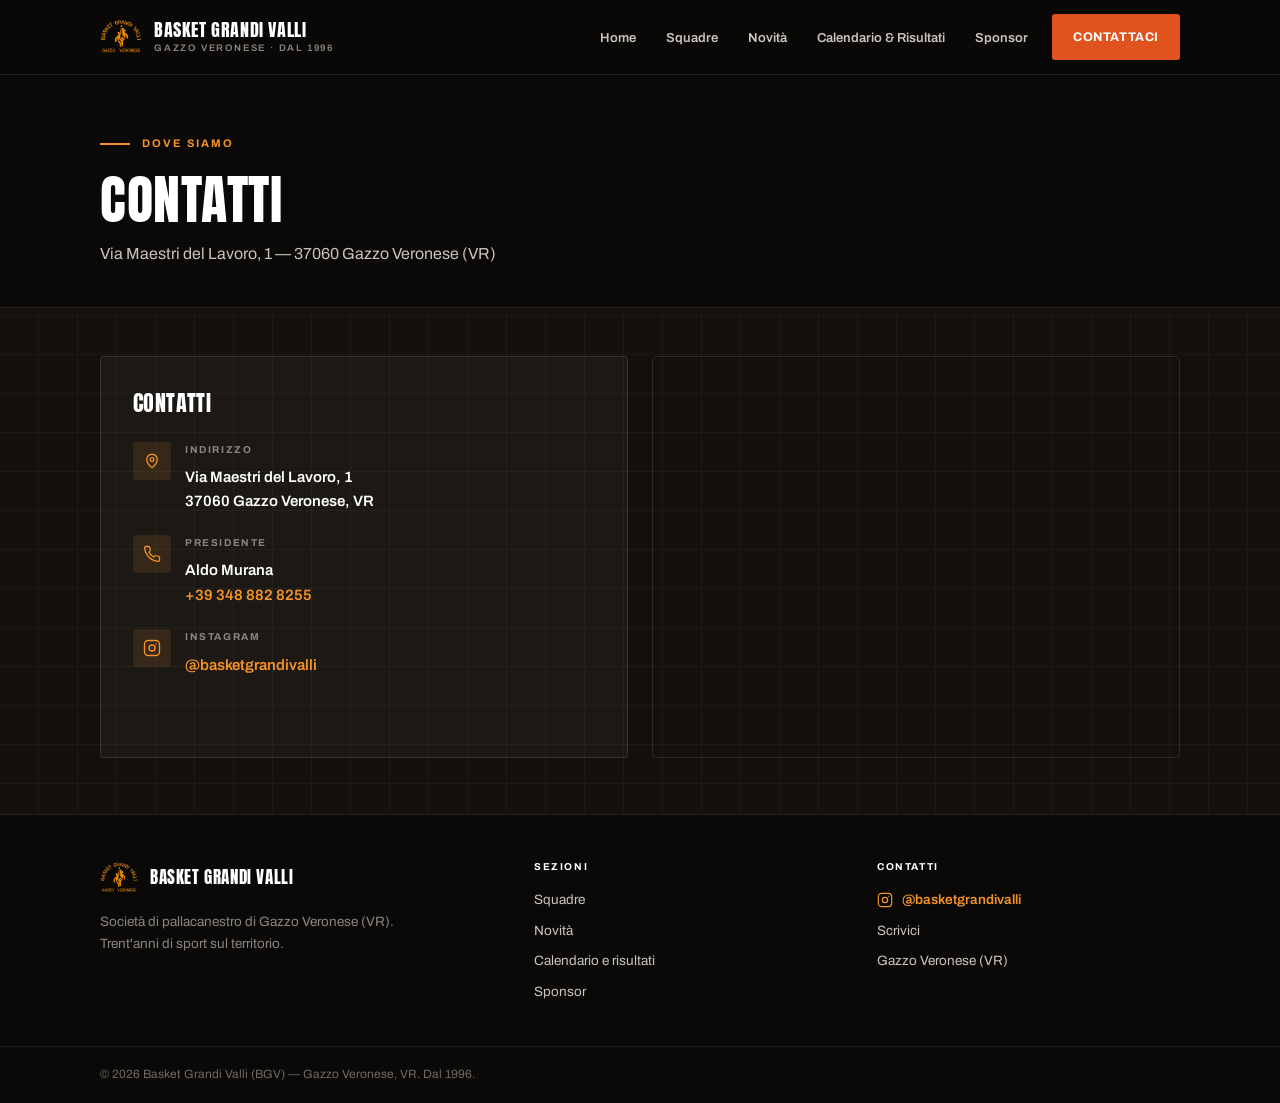
==== commit ee562bde: "Add files via upload" ====
--- a/contatti.html
+++ b/contatti.html
@@ -5,11 +5,11 @@
 <meta name="viewport" content="width=device-width, initial-scale=1.0">
 <title>Contatti — Basket Grandi Valli BGV</title>
 <meta name="description" content="Contatta Basket Grandi Valli: indirizzo, telefono del presidente Aldo Murana, Instagram e mappa. Via Maestri del Lavoro 1, Gazzo Veronese (VR).">
-<link rel="canonical" href="https://www.basketgrandivalli.com/contatti.html">
+<link rel="canonical" href="https://www.basketgrandivalli.com/contatti">
 <meta property="og:type" content="website">
 <meta property="og:title" content="Contatti — Basket Grandi Valli BGV">
 <meta property="og:description" content="Contatta Basket Grandi Valli: indirizzo, telefono del presidente Aldo Murana, Instagram e mappa. Via Maestri del Lavoro 1, Gazzo Veronese (VR).">
-<meta property="og:url" content="https://www.basketgrandivalli.com/contatti.html">
+<meta property="og:url" content="https://www.basketgrandivalli.com/contatti">
 <meta property="og:image" content="https://www.basketgrandivalli.com/assets/logo30-stemma.png">
 <meta property="og:locale" content="it_IT">
 <meta name="twitter:card" content="summary_large_image">
@@ -30,41 +30,25 @@
 <body>
 <div class="court-texture" aria-hidden="true"></div>
 
-<!-- Modale Lavinia -->
-<div class="lavinia-overlay" id="laviniaOverlay" role="dialog" aria-modal="true" aria-label="Benvenuta Lavinia">
-  <div class="lavinia-modal">
-    <button class="lavinia-close" id="laviniaClose" aria-label="Chiudi">&times;</button>
-    <div class="lavinia-icon" aria-hidden="true"><svg width="52" height="52" viewBox="0 0 24 24" fill="none" stroke="currentColor" stroke-width="1.2" stroke-linecap="round" stroke-linejoin="round"><path d="M12 11 5.2 7.1c-1-.6-2.2.1-2.2 1.3v5.2c0 1.2 1.2 1.9 2.2 1.3L12 11Z"/><path d="M12 11l6.8-3.9c1-.6 2.2.1 2.2 1.3v5.2c0 1.2-1.2 1.9-2.2 1.3L12 11Z"/><circle cx="12" cy="11" r="1.8"/><path d="M10.9 12.5 9.1 20.2"/><path d="M13.1 12.5l1.8 7.7"/></svg></div>
-    <p class="lavinia-title">Benvenuta</p>
-    <h2 class="lavinia-name">Lavinia</h2>
-    <div class="lavinia-rule" aria-hidden="true"></div>
-    <p class="lavinia-date">12 &middot; 07 &middot; 2026</p>
-    <p class="lavinia-note">Tutta la societ&agrave; BGV festeggia il tuo arrivo.</p>
-  </div>
-</div>
 <header class="site-header">
   <div class="wrap">
-    <a href="index.html" class="brand">
+    <a href="/" class="brand">
       <img src="assets/logo-bgv.png" alt="Logo Basket Grandi Valli" class="brand-mark">
       <span class="brand-text">Basket Grandi Valli<span>Gazzo Veronese &middot; dal 1996</span></span>
     </a>
     <nav class="main-nav" id="mainNav">
       <ul>
-        <li><a href="index.html">Home</a></li>
-        <li><a href="squadre.html">Squadre</a></li>
-        <li><a href="novita.html">Novit&agrave;</a></li>
-        <li><a href="risultati.html">Calendario &amp; Risultati</a></li>
-        <li><a href="sponsor.html">Sponsor</a></li>
+        <li><a href="/">Home</a></li>
+        <li><a href="/squadre">Squadre</a></li>
+        <li><a href="/novita">Novit&agrave;</a></li>
+        <li><a href="/risultati">Calendario &amp; Risultati</a></li>
+        <li><a href="/sponsor">Sponsor</a></li>
       </ul>
     </nav>
-    <button class="lavinia-ribbon" id="laviniaBtn" aria-label="Benvenuta Lavinia" title="Benvenuta Lavinia — 12 · 07 · 2026">
-      <svg width="17" height="17" viewBox="0 0 24 24" fill="none" stroke="currentColor" stroke-width="1.5" stroke-linecap="round" stroke-linejoin="round"><path d="M12 11 5.2 7.1c-1-.6-2.2.1-2.2 1.3v5.2c0 1.2 1.2 1.9 2.2 1.3L12 11Z"/><path d="M12 11l6.8-3.9c1-.6 2.2.1 2.2 1.3v5.2c0 1.2-1.2 1.9-2.2 1.3L12 11Z"/><circle cx="12" cy="11" r="1.8"/><path d="M10.9 12.5 9.1 20.2"/><path d="M13.1 12.5l1.8 7.7"/></svg>
-      <span>Lavinia</span>
-    </button>
     <button class="nav-toggle" id="navToggle" aria-label="Apri il menu" aria-expanded="false" aria-controls="mainNav">
       <span></span><span></span><span></span>
     </button>
-    <a class="btn btn-primary header-cta" href="contatti.html">Contattaci</a>
+    <a class="btn btn-primary header-cta" href="/contatti">Contattaci</a>
   </div>
 </header>
 
@@ -136,17 +120,17 @@
     <div class="footer-col">
       <h4>Sezioni</h4>
       <div class="footer-links">
-        <a href="squadre.html">Squadre</a>
-        <a href="novita.html">Novit&agrave;</a>
-        <a href="risultati.html">Calendario e risultati</a>
-        <a href="sponsor.html">Sponsor</a>
+        <a href="/squadre">Squadre</a>
+        <a href="/novita">Novit&agrave;</a>
+        <a href="/risultati">Calendario e risultati</a>
+        <a href="/sponsor">Sponsor</a>
       </div>
     </div>
     <div class="footer-col">
       <h4>Contatti</h4>
       <div class="footer-links">
         <a class="footer-ig" href="https://instagram.com/basketgrandivalli" target="_blank" rel="noopener"><svg width="16" height="16" viewBox="0 0 24 24" fill="none" stroke="currentColor" stroke-width="1.8"><rect x="2" y="2" width="20" height="20" rx="5"/><circle cx="12" cy="12" r="4"/><circle cx="17.5" cy="6.5" r="1" fill="currentColor" stroke="none"/></svg>@basketgrandivalli</a>
-        <a href="contatti.html">Scrivici</a>
+        <a href="/contatti">Scrivici</a>
         <span>Gazzo Veronese (VR)</span>
       </div>
     </div>
--- a/style.css
+++ b/style.css
@@ -600,17 +600,6 @@
 }
 .identity-card p{ margin:0; font-size: 13.5px; color: var(--crema-dim); max-width: 300px; }
 
-.flip-hint{
-  display: flex;
-  align-items: center;
-  gap: 9px;
-  font-size: 12px;
-  font-weight: 600;
-  letter-spacing: 1.2px;
-  color: var(--acciaio);
-  margin: 0 0 26px;
-  text-transform: uppercase;
-}
 .teams-group-label{
   display:flex;
   align-items:center;
@@ -627,37 +616,27 @@
 .teams-grid{ display:grid; grid-template-columns: repeat(2, 1fr); gap: 20px; }
 .teams-grid-3{ grid-template-columns: repeat(3, 1fr); }
 
-.team-card-flip{ perspective: 1400px; cursor: pointer; outline: none; border-radius: var(--r-card); z-index:1; transition: z-index 0s .55s; }
-.team-card-flip.is-flipped{ z-index: 10; transition: z-index 0s 0s; }
-.team-card-flip:focus-visible{ box-shadow: 0 0 0 2px var(--ambra); }
-.flip-inner{
-  position: relative;
-  width: 100%;
-  min-height: 460px;
-  transform-style: preserve-3d;
-  transition: transform .55s cubic-bezier(0.4,0,0.2,1);
-  border-radius: var(--r-card);
-}
-.team-card-flip.is-flipped .flip-inner{ transform: rotateY(180deg); }
-.flip-front, .flip-back{
-  position: absolute;
-  inset: 0;
-  backface-visibility: hidden;
-  -webkit-backface-visibility: hidden;
+.team-card{
+  background: rgba(255,255,255,0.035);
+  border: 1px solid var(--linea);
   border-radius: var(--r-card);
   overflow: hidden;
-}
-.flip-front{
-  background: rgba(255,255,255,0.035);
-  border: 1px solid var(--linea);
   display: flex;
   flex-direction: column;
   transition: border-color .18s;
 }
-.team-card-flip:hover .flip-front{ border-color: rgba(243,146,40,.55); }
-.flip-front .team-photo{ aspect-ratio: 4/3; overflow: hidden; background: var(--bosco-deep); }
-.flip-front .team-photo img{ width: 100%; height: 100%; object-fit: cover; transition: transform .4s; }
-.team-card-flip:hover .flip-front .team-photo img{ transform: scale(1.03); }
+.team-card:hover{ border-color: rgba(243,146,40,.55); }
+.team-photo{ aspect-ratio: 4/3; overflow: hidden; background: var(--bosco-deep); }
+.team-photo img{ width: 100%; height: 100%; object-fit: cover; transition: transform .4s; }
+.team-card:hover .team-photo img{ transform: scale(1.03); }
+
+/* prima squadra: foto più grande, formato panoramico */
+.team-card-senior{ margin-bottom: 20px; }
+.team-photo-lg{ aspect-ratio: 16/9; }
+.team-card-senior .team-card-body{ padding: 26px 28px 30px; }
+.team-card-senior h3{ font-size: 34px; }
+.team-card-senior .team-card-body p{ font-size: 15.5px; }
+
 .team-card-body{ padding: 20px 22px 24px; }
 .team-card-tags{ display:flex; gap: 8px; align-items:center; margin-bottom: 12px; }
 .team-section-tag{
@@ -679,25 +658,30 @@
 .team-card-body p{ margin:0; font-size: 14px; color: var(--crema-dim); }
 .team-card-body p strong{ color: var(--crema); font-weight: 600; }
 
-.flip-back{
-  transform: rotateY(180deg);
+/* pannello roster (solo prima squadra) */
+.roster-panel{
   background: var(--bosco-deep);
-  border: 1px solid rgba(243,146,40,.55);
+  border: 1px solid rgba(243,146,40,.35);
+  border-radius: var(--r-card);
+  padding: 28px 30px 26px;
+}
+.roster-panel-head{
   display: flex;
-  flex-direction: column;
-  padding: 24px 24px 18px;
-}
-.roster-header{ border-bottom: 1px solid var(--linea); padding-bottom: 14px; margin-bottom: 14px; }
-.roster-header .badge-csi, .roster-header .team-section-tag{ display:inline-block; margin-bottom: 10px; }
-.roster-header h3{
-  font-family: var(--display);
-  font-weight: 400;
-  font-size: 26px;
-  text-transform: uppercase;
-  color: var(--ambra);
+  align-items: flex-end;
+  justify-content: space-between;
+  gap: 20px;
+  flex-wrap: wrap;
+  border-bottom: 1px solid var(--linea);
+  padding-bottom: 18px;
+  margin-bottom: 20px;
+}
+.roster-panel-head .badge-csi{ display: inline-block; margin-bottom: 10px; }
+.roster-panel-head h2{
+  font-size: 28px;
   margin: 0;
-}
-.roster-coach{ font-size: 13px; color: var(--crema-dim); margin: 8px 0 0; }
+  color: var(--ambra);
+}
+.roster-coach{ font-size: 13.5px; color: var(--crema-dim); margin: 0; }
 .roster-list{
   list-style: none;
   margin: 0;
@@ -705,14 +689,17 @@
   display: flex;
   flex-direction: column;
   gap: 6px;
-  flex: 1;
-  overflow-y: auto;
+}
+.roster-list-panel{
+  display: grid;
+  grid-template-columns: repeat(2, 1fr);
+  gap: 8px;
 }
 .roster-list li{
   display: flex;
   align-items: center;
   gap: 16px;
-  padding: 9px 14px;
+  padding: 11px 16px;
   border-radius: var(--r-pill);
   background: rgba(255,255,255,0.04);
 }
@@ -727,15 +714,10 @@
 .roster-name{ font-size: 15px; font-weight: 600; color: var(--crema); }
 .roster-list li.is-empty{ background: rgba(255,255,255,0.02); }
 .roster-list li.is-empty .roster-num, .roster-list li.is-empty .roster-name{ color: var(--acciaio-dim); }
-.flip-back-hint{
-  font-size: 10.5px;
-  font-weight: 600;
-  letter-spacing: 1.4px;
-  text-transform: uppercase;
+.roster-note{
+  margin: 18px 0 0;
+  font-size: 12px;
   color: var(--acciaio);
-  text-align: center;
-  margin-top: auto;
-  padding-top: 14px;
 }
 
 /* ---------- novità (pagina) ---------- */
@@ -955,100 +937,6 @@
 }
 .reveal.is-visible{ opacity: 1; transform: translateY(0); }
 
-/* ---------- fiocco Lavinia ---------- */
-.lavinia-ribbon{
-  display:flex;
-  align-items:center;
-  gap: 8px;
-  background: rgba(233,138,175,.1);
-  border: 1px solid rgba(233,138,175,.4);
-  border-radius: var(--r-pill);
-  padding: 9px 12px;
-  color: var(--rosa);
-  cursor: pointer;
-  transition: background .15s, border-color .15s;
-}
-.lavinia-ribbon:hover{ background: rgba(233,138,175,.2); border-color: var(--rosa); }
-.lavinia-ribbon span{
-  font-family: var(--sans);
-  font-size: 10px;
-  font-weight: 700;
-  letter-spacing: 1.5px;
-  text-transform: uppercase;
-  white-space: nowrap;
-}
-
-.lavinia-overlay{
-  position: fixed;
-  inset: 0;
-  background: rgba(10,9,8,0.7);
-  backdrop-filter: blur(6px);
-  z-index: 1000;
-  display:flex;
-  align-items:center;
-  justify-content:center;
-  opacity: 0;
-  pointer-events: none;
-  transition: opacity .3s ease;
-  padding: 24px;
-}
-.lavinia-overlay.is-open{ opacity: 1; pointer-events: all; }
-.lavinia-modal{
-  background: linear-gradient(180deg, #FFF7FA 0%, #FFEFF5 100%);
-  border: 1px solid rgba(233,138,175,.45);
-  border-radius: var(--r-card);
-  padding: 36px 34px 32px;
-  text-align: center;
-  max-width: 420px;
-  width: 100%;
-  box-shadow: 0 24px 60px rgba(0,0,0,.45);
-  transform: scale(0.96) translateY(10px);
-  transition: transform .3s cubic-bezier(0.16,1,0.3,1);
-  position: relative;
-}
-.lavinia-overlay.is-open .lavinia-modal{ transform: scale(1) translateY(0); }
-.lavinia-close{
-  position: absolute;
-  top: 10px; right: 14px;
-  background: none;
-  border: none;
-  font-family: var(--sans);
-  font-size: 20px;
-  color: #C97793;
-  cursor: pointer;
-  line-height: 1;
-}
-.lavinia-icon{ display:flex; justify-content:center; color: #E07C9F; margin-bottom: 18px; }
-.lavinia-title{
-  font-family: var(--sans);
-  font-size: 10px;
-  font-weight: 700;
-  letter-spacing: 2.4px;
-  text-transform: uppercase;
-  color: #B9748F;
-  margin: 0 0 12px;
-}
-.lavinia-name{
-  font-family: var(--display);
-  font-weight: 400;
-  font-size: 54px;
-  letter-spacing: 0.5px;
-  text-transform: uppercase;
-  color: var(--bosco);
-  margin: 0 0 14px;
-  line-height: 1;
-}
-.lavinia-rule{ width: 34px; height: 2px; background: #E07C9F; margin: 0 auto 14px; }
-.lavinia-date{
-  font-family: var(--sans);
-  font-size: 13px;
-  font-weight: 600;
-  letter-spacing: 3px;
-  color: #8A6373;
-  margin: 0;
-}
-.lavinia-note{ margin: 16px 0 0; font-size: 13px; color: #7A6470; }
-
 /* ---------- responsive ---------- */
 @media (max-width: 980px){
   .hero .wrap{ grid-template-columns: 1fr; }
@@ -1056,6 +944,7 @@
   .contact-grid{ grid-template-columns: 1fr; }
   .identity-grid{ grid-template-columns: 1fr; }
   .teams-grid, .teams-grid-3{ grid-template-columns: 1fr; }
+  .roster-list-panel{ grid-template-columns: 1fr; }
   .partnership{ grid-template-columns: 1fr; }
   .partnership-image{ order: -1; }
   .preview-grid, .team-tiles, .news-grid, .results-grid{ grid-template-columns: 1fr; }
@@ -1091,9 +980,96 @@
   .sponsor-card{ padding: 12px; }
   .footer-top{ grid-template-columns: 1fr; gap: 26px; }
   .cal-tabs{ flex-wrap: nowrap; overflow-x: auto; }
-  .flip-inner{ min-height: 420px; }
+  .roster-panel{ padding: 22px 20px; }
+  .roster-panel-head h2{ font-size: 24px; }
+  .team-card-senior h3{ font-size: 28px; }
+  .team-card-senior .team-card-body{ padding: 20px 20px 24px; }
   .contact-card{ padding: 22px 20px; }
   .map-frame, .map-frame iframe{ min-height: 260px; }
-  .lavinia-ribbon span{ display:none; }
-  .lavinia-ribbon{ padding: 9px; }
-}
+}
+
+/* ---------- Instagram: muro a due file ---------- */
+.ig-wall{
+  position: relative;
+  overflow: hidden;
+  padding: 0;
+  background: var(--bosco);
+  border-top: 1px solid var(--linea);
+  border-bottom: 1px solid var(--linea);
+}
+.ig-rows{
+  display: flex;
+  flex-direction: column;
+  gap: 12px;
+  padding: 12px 0;
+}
+.ig-row{
+  display: flex;
+  gap: 12px;
+  width: max-content;
+  animation: ig-scroll 55s linear infinite;
+}
+.ig-row-rev{ animation-direction: reverse; }
+.ig-wall:hover .ig-row{ animation-play-state: paused; }
+@keyframes ig-scroll{
+  from{ transform: translateX(0); }
+  to{ transform: translateX(-50%); }
+}
+.ig-tile{
+  flex: 0 0 auto;
+  width: 280px;
+  height: 200px;
+  border-radius: var(--r-pill);
+  overflow: hidden;
+  display: block;
+}
+.ig-tile img{ width: 100%; height: 100%; object-fit: cover; }
+.ig-skel{
+  flex: 0 0 auto;
+  width: 280px;
+  height: 200px;
+  border-radius: var(--r-pill);
+  background: rgba(255,255,255,0.07);
+  animation: ig-pulse 1.6s ease-in-out infinite;
+}
+@keyframes ig-pulse{
+  0%, 100%{ opacity: .3; }
+  50%{ opacity: .6; }
+}
+.ig-rows[data-state="empty"]{ display: none; }
+.ig-wall .ig-veil{
+  position: absolute;
+  inset: 0;
+  background: linear-gradient(90deg, rgba(20,17,13,.96) 0%, rgba(20,17,13,.55) 40%, rgba(20,17,13,.55) 60%, rgba(20,17,13,.96) 100%);
+}
+.ig-rows[data-state="empty"] ~ .ig-veil{ background: rgba(20,17,13,.55); }
+.ig-content{
+  position: absolute;
+  inset: 0;
+  display: flex;
+  flex-direction: column;
+  align-items: center;
+  justify-content: center;
+  text-align: center;
+  gap: 18px;
+  padding: 0 40px;
+}
+.eyebrow-center::after{ content:""; width: 30px; height: 2px; background: var(--ambra); display:inline-block; }
+.ig-content h2{
+  font-size: clamp(30px, 4.4vw, 52px);
+  margin: 0;
+}
+.ig-content p{
+  margin: 0;
+  max-width: 440px;
+  font-size: 15px;
+  color: var(--crema-dim);
+}
+.ig-rows[data-state="empty"] + .ig-veil + .ig-content,
+.ig-wall[data-fallback="true"] .ig-content{ position: relative; padding: 64px 40px; }
+
+@media (max-width: 620px){
+  .ig-tile, .ig-skel{ width: 190px; height: 140px; }
+  .ig-content{ gap: 14px; }
+  .ig-content p{ font-size: 14px; }
+}
